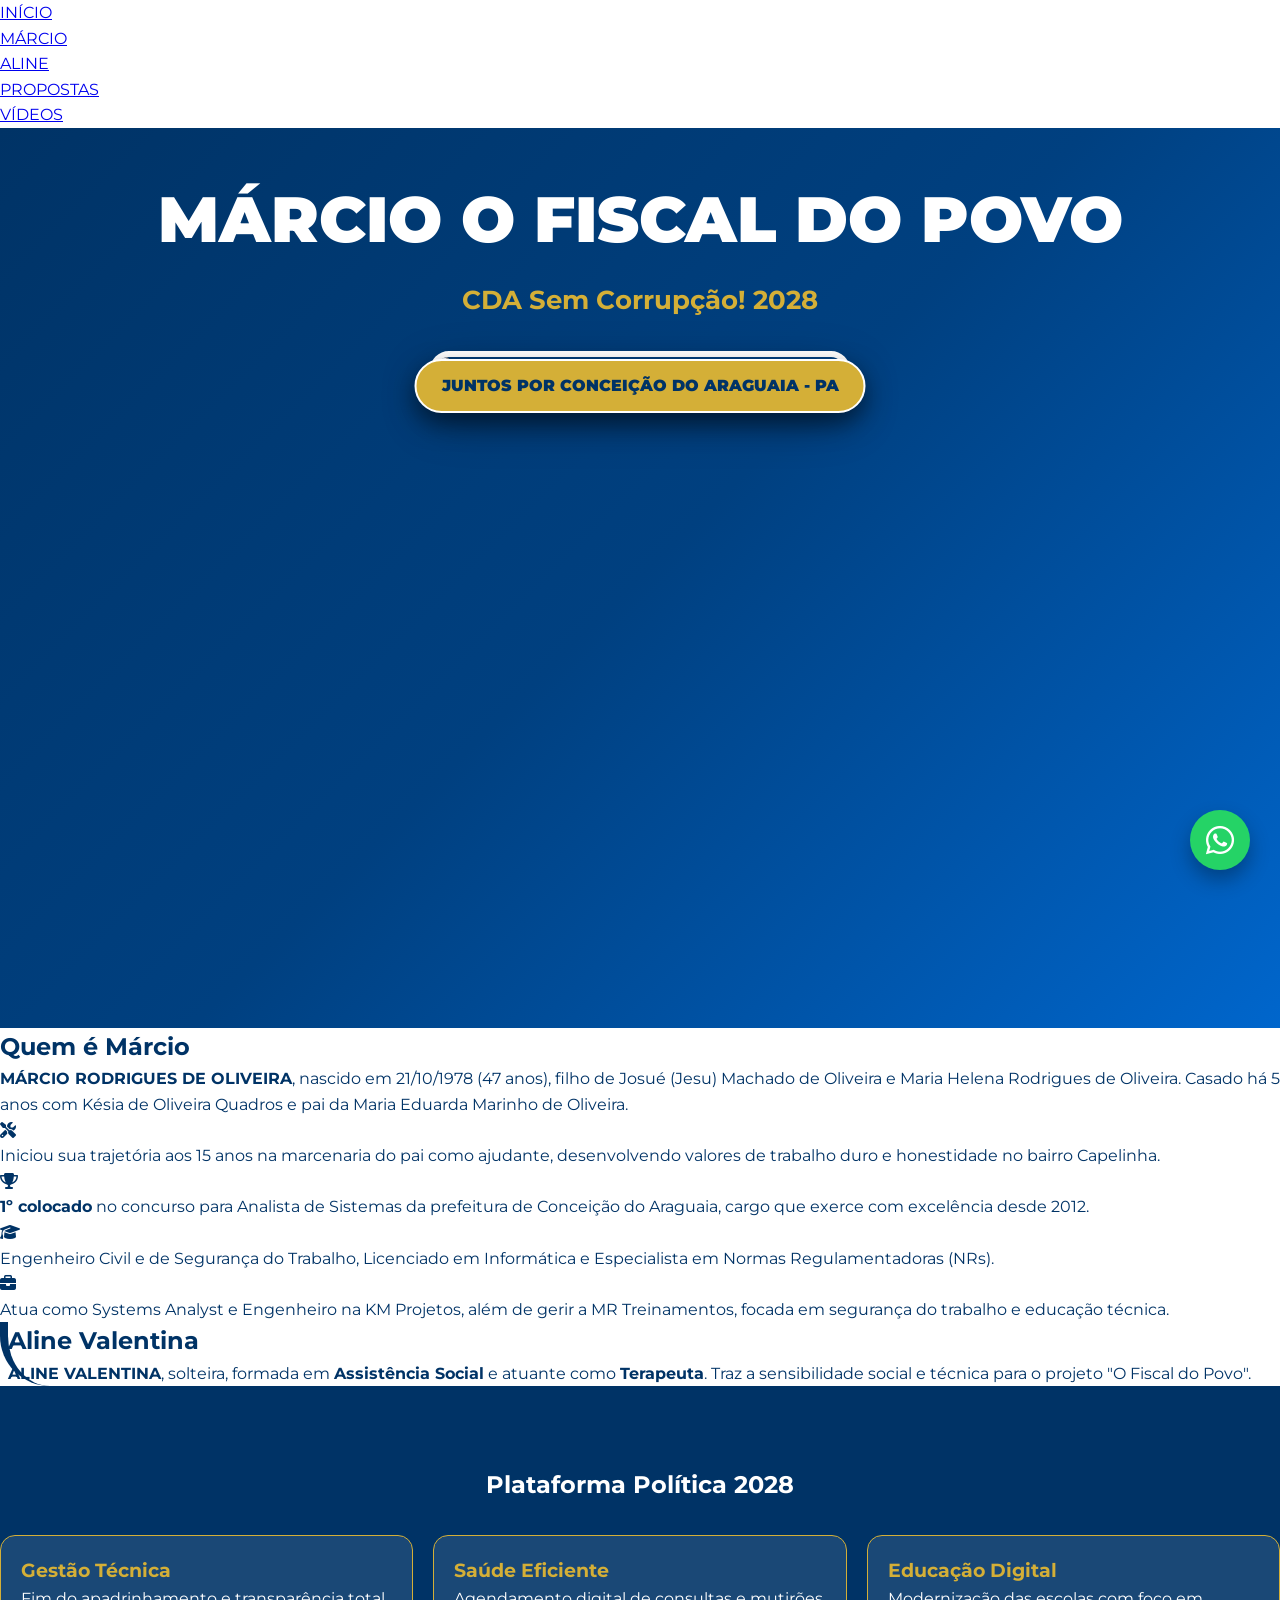
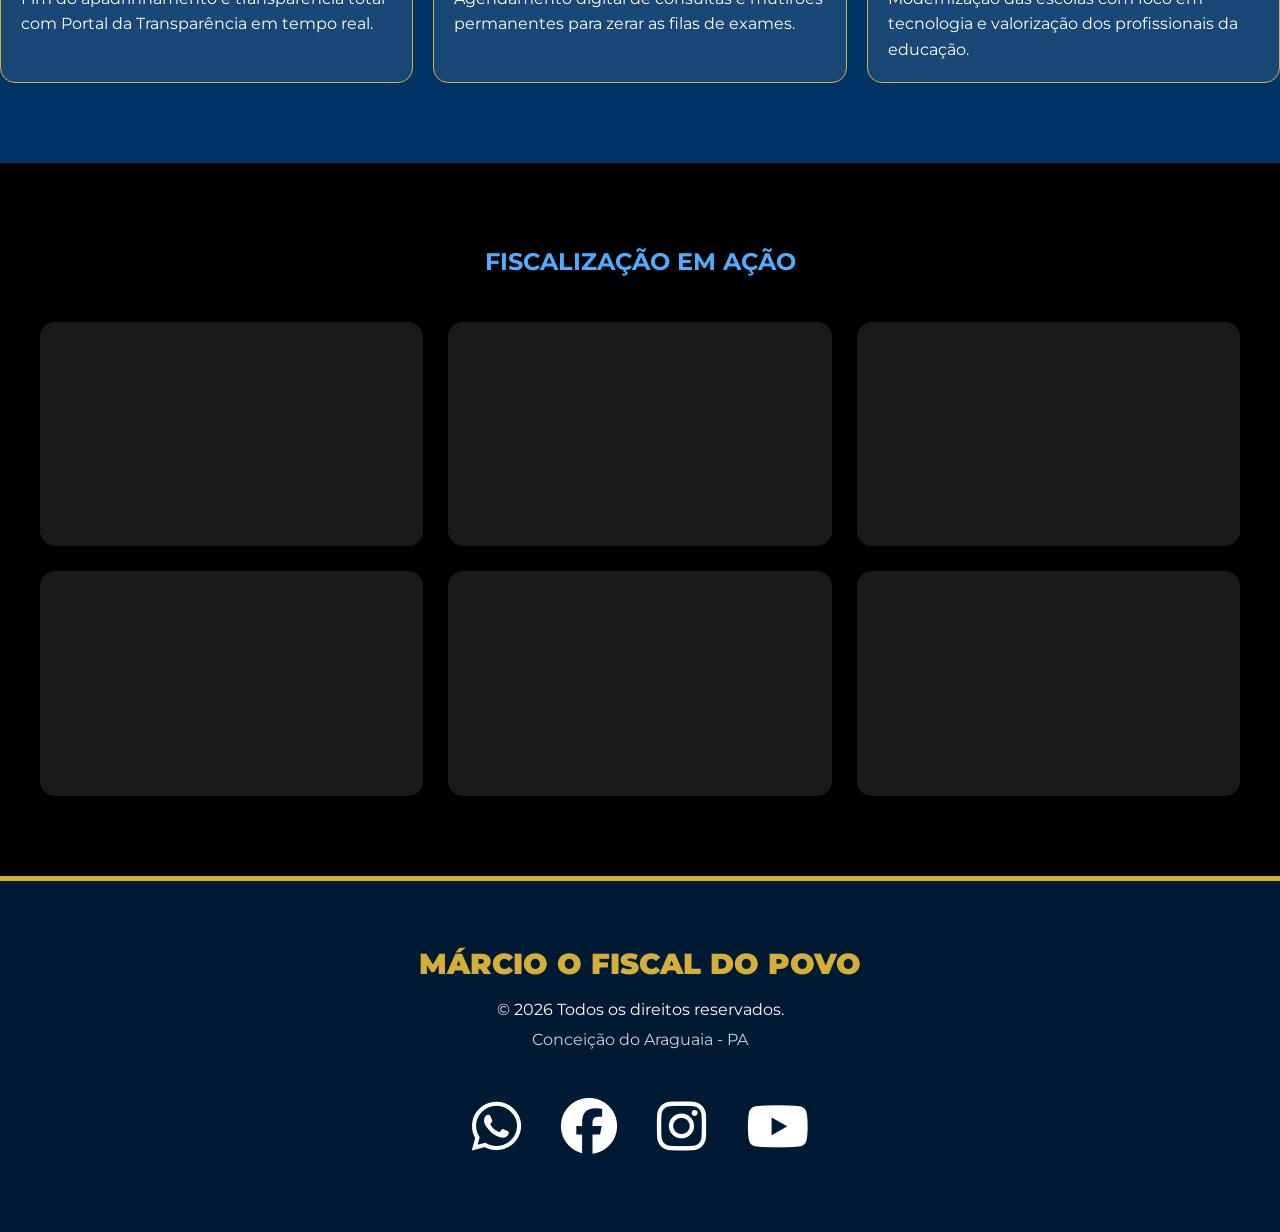
==== index.html @ f64c7692 "Update Final: Biografia completa integrada, playlist de vídeos e rodapé centralizado" ====
<!DOCTYPE html>
<html lang="pt-BR">
<head>
    <meta charset="UTF-8">
    <meta name="viewport" content="width=device-width, initial-scale=1.0">
    <title>Márcio O Fiscal do Povo 2028</title>
    
    <link href="https://fonts.googleapis.com/css2?family=Montserrat:wght@400;600;700;800;900&display=swap" rel="stylesheet">
    <link rel="stylesheet" href="https://cdnjs.cloudflare.com/ajax/libs/font-awesome/6.4.0/css/all.min.css">
    
    <link rel="stylesheet" href="style.css">
</head>
<body>

    <nav class="main-nav">
        <div class="nav-container">
            <ul class="nav-menu">
                <li><a href="#inicio">INÍCIO</a></li>
                <li><a href="#marcio">MÁRCIO</a></li>
                <li><a href="#aline">ALINE</a></li>
                <li><a href="#propostas">PROPOSTAS</a></li>
                <li><a href="#videos">VÍDEOS</a></li>
            </ul>
        </div>
    </nav>

    <header class="hero-section" id="inicio">
        <div class="hero-content">
            <h1 class="hero-title">Márcio O Fiscal do Povo</h1>
            <p class="hero-subtitle">CDA Sem Corrupção! 2028</p>

            <div class="hero-image-container">
                <img src="01.jpg" alt="Márcio O Fiscal do Povo" class="hero-image">
                <div class="hero-badge">Juntos por Conceição do Araguaia - PA</div>
            </div>
        </div>
    </header>

    <section class="biografia-section" id="marcio">
        <div class="container-biografia">
            <div class="bio-card">
                <h2 class="section-title-premium">Quem é Márcio</h2>
                <div class="bio-content">
                    <p class="bio-intro">
                        <strong>MÁRCIO RODRIGUES DE OLIVEIRA</strong>, nascido em 21/10/1978 (47 anos), filho de Josué (Jesu) Machado de Oliveira e Maria Helena Rodrigues de Oliveira. Casado há 5 anos com Késia de Oliveira Quadros e pai da Maria Eduarda Marinho de Oliveira.
                    </p>
                    <div class="bio-timeline">
                        <div class="timeline-item">
                            <i class="fas fa-tools"></i>
                            <p>Iniciou sua trajetória aos 15 anos na marcenaria do pai como ajudante, desenvolvendo valores de trabalho duro e honestidade no bairro Capelinha.</p>
                        </div>
                        <div class="timeline-item">
                            <i class="fas fa-trophy"></i>
                            <p><strong>1º colocado</strong> no concurso para Analista de Sistemas da prefeitura de Conceição do Araguaia, cargo que exerce com excelência desde 2012.</p>
                        </div>
                        <div class="timeline-item">
                            <i class="fas fa-graduation-cap"></i>
                            <p>Engenheiro Civil e de Segurança do Trabalho, Licenciado em Informática e Especialista em Normas Regulamentadoras (NRs).</p>
                        </div>
                        <div class="timeline-item">
                            <i class="fas fa-briefcase"></i>
                            <p>Atua como Systems Analyst e Engenheiro na KM Projetos, além de gerir a MR Treinamentos, focada em segurança do trabalho e educação técnica.</p>
                        </div>
                    </div>
                </div>
            </div>
        </div>
    </section>

    <section class="biografia-section" id="aline" style="background: #ffffff;">
        <div class="container-biografia">
            <div class="bio-card" style="border-left: 8px solid #003366; border-radius: 0 50px 0 50px;">
                <h2 class="section-title-premium">Aline Valentina</h2>
                <div class="bio-content">
                    <p class="bio-intro">
                        <strong>ALINE VALENTINA</strong>, solteira, formada em <strong>Assistência Social</strong> e atuante como <strong>Terapeuta</strong>. Traz a sensibilidade social e técnica para o projeto "O Fiscal do Povo".
                    </p>
                </div>
            </div>
        </div>
    </section>

    <section class="propostas-section" id="propostas">
        <div class="container-propostas">
            <h2 class="section-title-premium" style="color: white; text-align: center;">Plataforma Política 2028</h2>
            <div class="propostas-grid" style="display: grid; grid-template-columns: repeat(auto-fit, minmax(280px, 1fr)); gap: 20px; margin-top: 30px;">
                <div class="proposta-card-tech" style="background: rgba(255,255,255,0.1); padding: 20px; border-radius: 15px; border: 1px solid #d4af37;">
                    <h3 style="color: #d4af37;">Gestão Técnica</h3>
                    <p style="color: white;">Fim do apadrinhamento e transparência total com Portal da Transparência em tempo real.</p>
                </div>
                <div class="proposta-card-tech" style="background: rgba(255,255,255,0.1); padding: 20px; border-radius: 15px; border: 1px solid #d4af37;">
                    <h3 style="color: #d4af37;">Saúde Eficiente</h3>
                    <p style="color: white;">Agendamento digital de consultas e mutirões permanentes para zerar as filas de exames.</p>
                </div>
                <div class="proposta-card-tech" style="background: rgba(255,255,255,0.1); padding: 20px; border-radius: 15px; border: 1px solid #d4af37;">
                    <h3 style="color: #d4af37;">Educação Digital</h3>
                    <p style="color: white;">Modernização das escolas com foco em tecnologia e valorização dos profissionais da educação.</p>
                </div>
            </div>
        </div>
    </section>

    <section class="videos-section" id="videos" style="padding: 80px 20px; background: #000; display: flex; justify-content: center;">
        <div class="container-biografia" style="max-width: 1200px; width: 100%;">
            <h2 class="section-title-premium" style="text-align: center; color: #4facfe; margin-bottom: 40px;">FISCALIZAÇÃO EM AÇÃO</h2>
            
            <div class="videos-grid" style="display: grid; grid-template-columns: repeat(auto-fit, minmax(350px, 1fr)); gap: 25px;">
                <div class="video-item" style="background: #1a1a1a; padding: 10px; border-radius: 15px;">
                    <div class="video-wrapper" style="position: relative; padding-bottom: 56.25%; height: 0; overflow: hidden; border-radius: 10px;">
                        <iframe style="position: absolute; top: 0; left: 0; width: 100%; height: 100%;" src="https://www.youtube.com/embed/ZWNMENcNwrc" frameborder="0" allowfullscreen></iframe>
                    </div>
                </div>
                <div class="video-item" style="background: #1a1a1a; padding: 10px; border-radius: 15px;">
                    <div class="video-wrapper" style="position: relative; padding-bottom: 56.25%; height: 0; overflow: hidden; border-radius: 10px;">
                        <iframe style="position: absolute; top: 0; left: 0; width: 100%; height: 100%;" src="https://www.youtube.com/embed/DGyqHl-8TAY" frameborder="0" allowfullscreen></iframe>
                    </div>
                </div>
                <div class="video-item" style="background: #1a1a1a; padding: 10px; border-radius: 15px;">
                    <div class="video-wrapper" style="position: relative; padding-bottom: 56.25%; height: 0; overflow: hidden; border-radius: 10px;">
                        <iframe style="position: absolute; top: 0; left: 0; width: 100%; height: 100%;" src="https://www.youtube.com/embed/ZrIix-WXUn4" frameborder="0" allowfullscreen></iframe>
                    </div>
                </div>
                <div class="video-item" style="background: #1a1a1a; padding: 10px; border-radius: 15px;">
                    <div class="video-wrapper" style="position: relative; padding-bottom: 56.25%; height: 0; overflow: hidden; border-radius: 10px;">
                        <iframe style="position: absolute; top: 0; left: 0; width: 100%; height: 100%;" src="https://www.youtube.com/embed/7M6BrrFGUTg" frameborder="0" allowfullscreen></iframe>
                    </div>
                </div>
                <div class="video-item" style="background: #1a1a1a; padding: 10px; border-radius: 15px;">
                    <div class="video-wrapper" style="position: relative; padding-bottom: 56.25%; height: 0; overflow: hidden; border-radius: 10px;">
                        <iframe style="position: absolute; top: 0; left: 0; width: 100%; height: 100%;" src="https://www.youtube.com/embed/m_d-8Ciu4ss" frameborder="0" allowfullscreen></iframe>
                    </div>
                </div>
                <div class="video-item" style="background: #1a1a1a; padding: 10px; border-radius: 15px;">
                    <div class="video-wrapper" style="position: relative; padding-bottom: 56.25%; height: 0; overflow: hidden; border-radius: 10px;">
                        <iframe style="position: absolute; top: 0; left: 0; width: 100%; height: 100%;" src="https://www.youtube.com/embed/6ccOyaJcoss" frameborder="0" allowfullscreen></iframe>
                    </div>
                </div>
            </div>
        </div>
    </section>

    <footer class="main-footer" style="background: #001a33; padding: 60px 20px; border-top: 5px solid #d4af37; width: 100%; display: flex; justify-content: center;">
        <div style="max-width: 1000px; width: 100%; text-align: center; display: flex; flex-direction: column; align-items: center;">
            <h2 style="color: #d4af37; font-size: 1.8rem; font-weight: 900; margin-bottom: 10px; text-transform: uppercase;">Márcio O Fiscal do Povo</h2>
            <p style="color: white; margin-bottom: 5px;">© 2026 Todos os direitos reservados.</p>
            <p style="color: white; margin-bottom: 30px; opacity: 0.8;">Conceição do Araguaia - PA</p>
            
            <div style="display: flex; justify-content: center; align-items: center; gap: 40px; flex-wrap: wrap;">
                <a href="https://wa.me/5594992500073" target="_blank" style="color: white; font-size: 3.5rem; transition: 0.3s;"><i class="fab fa-whatsapp"></i></a>
                <a href="https://www.facebook.com/MarcioFiscalDoPovo" target="_blank" style="color: white; font-size: 3.5rem; transition: 0.3s;"><i class="fab fa-facebook"></i></a>
                <a href="https://www.instagram.com/marcioofiscaldopovo/" target="_blank" style="color: white; font-size: 3.5rem; transition: 0.3s;"><i class="fab fa-instagram"></i></a>
                <a href="https://www.youtube.com/@MarcioFiscalDoPovo" target="_blank" style="color: white; font-size: 3.5rem; transition: 0.3s;"><i class="fab fa-youtube"></i></a>
            </div>
        </div>
    </footer>

    <a href="https://wa.me/5594992500073" class="whatsapp-float" target="_blank"><i class="fab fa-whatsapp"></i></a>

    <script src="script.js"></script>
</body>
</html>
---- style.css ----
* {
    margin: 0;
    padding: 0;
    box-sizing: border-box;
}

:root {
    --primary-blue: #003366;
    --secondary-blue: #004080;
    --light-blue: #0066cc;
    --accent-blue: #1a8cff;
    --white: #ffffff;
    --off-white: #f8f9fa;
    --gray: #e9ecef;
    --dark-gray: #495057;
    --gold: #d4af37;
}

body {
    font-family: 'Montserrat', sans-serif;
    background: var(--white);
    color: var(--primary-blue);
    overflow-x: hidden;
    line-height: 1.6;
}

/* --- Hero Section --- */
.hero-section {
    position: relative;
    width: 100%;
    min-height: 100vh;
    background: linear-gradient(135deg, var(--primary-blue) 0%, var(--secondary-blue) 50%, var(--light-blue) 100%);
    display: flex;
    flex-direction: column;
    align-items: center;
    justify-content: flex-start;
    padding-top: 40px;
    padding-bottom: 120px;
    text-align: center;
}

.hero-title {
    font-size: clamp(1.8rem, 5vw, 4rem);
    font-weight: 900;
    color: var(--white);
    text-transform: uppercase;
    margin-bottom: 10px;
}

.hero-subtitle {
    font-size: clamp(1rem, 2.5vw, 1.6rem);
    color: var(--gold);
    font-weight: 700;
    margin-bottom: 30px;
}

.hero-image-container {
    position: relative;
    width: 90%;
    max-width: 420px;
    margin: 0 auto 80px auto;
    border-radius: 20px;
    border: 6px solid var(--white);
    box-shadow: 0 25px 50px rgba(0,0,0,0.4);
}

.hero-image { width: 100%; height: auto; display: block; border-radius: 12px; }

.hero-badge {
    position: absolute;
    bottom: -30px;
    left: 50%;
    transform: translateX(-50%);
    background: var(--gold);
    color: var(--primary-blue);
    padding: 12px 25px;
    border-radius: 50px;
    font-weight: 900;
    font-size: clamp(0.8rem, 2.5vw, 1rem);
    box-shadow: 0 10px 25px rgba(0,0,0,0.5);
    white-space: nowrap;
    z-index: 99;
    border: 2px solid var(--white);
    text-transform: uppercase;
}

/* --- CORREÇÃO DO TRAÇO NOS TÍTULOS --- */
.section-header {
    text-align: center;
    margin-bottom: 50px;
    padding: 0 20px;
}

.section-title {
    font-size: clamp(2rem, 4vw, 2.8rem);
    font-weight: 800;
    color: var(--primary-blue);
    margin-bottom: 25px; /* Espaço para o traço não subir no nome */
    position: relative;
    display: inline-block;
}

/* O Traço Dourado (Ajustado) */
.section-title::after {
    content: '';
    position: absolute;
    bottom: -15px; /* Move o traço para baixo das letras */
    left: 50%;
    transform: translateX(-50%);
    width: 70px;
    height: 5px;
    background: var(--gold); /* Corrigido para Dourado da campanha */
    border-radius: 10px;
}

/* Títulos brancos na seção azul */
.propostas-section .section-title { color: var(--white); }

.section-subtitle {
    color: inherit;
    font-size: 1.1rem;
    max-width: 700px;
    margin: 0 auto;
    opacity: 0.9;
}

/* --- Grids e Cards --- */
.denuncias-section { background: var(--off-white); padding: 80px 0; }
.denuncias-grid { display: grid; grid-template-columns: repeat(auto-fit, minmax(300px, 1fr)); gap: 25px; max-width: 1200px; margin: 0 auto; padding: 0 20px; }
.denuncia-card { background: var(--white); padding: 30px; border-radius: 15px; border-left: 6px solid var(--primary-blue); transition: 0.3s; box-shadow: 0 5px 15px rgba(0,0,0,0.05); }
.denuncia-card:hover { transform: translateY(-5px); }

.propostas-section { background: var(--primary-blue); padding: 80px 0; color: white; }
.propostas-container { display: grid; grid-template-columns: repeat(auto-fit, minmax(320px, 1fr)); gap: 30px; max-width: 1200px; margin: 0 auto; padding: 0 20px; }
.proposta-card { background: rgba(255,255,255,0.05); padding: 35px; border-radius: 20px; border: 1px solid rgba(255,255,255,0.1); }

/* --- Elementos Flutuantes --- */
.whatsapp-float { position: fixed; bottom: 30px; right: 30px; width: 60px; height: 60px; background: #25d366; border-radius: 50%; display: flex; align-items: center; justify-content: center; z-index: 1000; text-decoration: none; box-shadow: 0 10px 20px rgba(0,0,0,0.3); }
.whatsapp-float i { color: white; font-size: 2rem; }
.whatsapp-tooltip { position: fixed; bottom: 100px; right: 30px; background: white; padding: 8px 15px; border-radius: 8px; font-weight: bold; z-index: 1000; box-shadow: 0 5px 15px rgba(0,0,0,0.2); }

.footer { background: #001a33; padding: 50px 20px; text-align: center; color: white; }
.footer-social a { color: white; font-size: 1.5rem; margin: 0 12px; }

.scroll-indicator { position: absolute; bottom: 25px; left: 50%; transform: translateX(-50%); color: white; font-size: 2rem; animation: bounce 2s infinite; cursor: pointer; }
@keyframes bounce { 0%, 20%, 50%, 80%, 100% { transform: translateX(-50%) translateY(0); } 40% { transform: translateX(-50%) translateY(-15px); } }

.fade-in { opacity: 0; transform: translateY(20px); transition: 0.8s; }
.fade-in.visible { opacity: 1; transform: translateY(0); }

/* Mobile */
@media (max-width: 480px) {
    .hero-section { padding-bottom: 150px; }
    .hero-image-container { margin-bottom: 100px; }
    .hero-badge { white-space: normal; width: 85%; bottom: -40px; padding: 10px; }
}
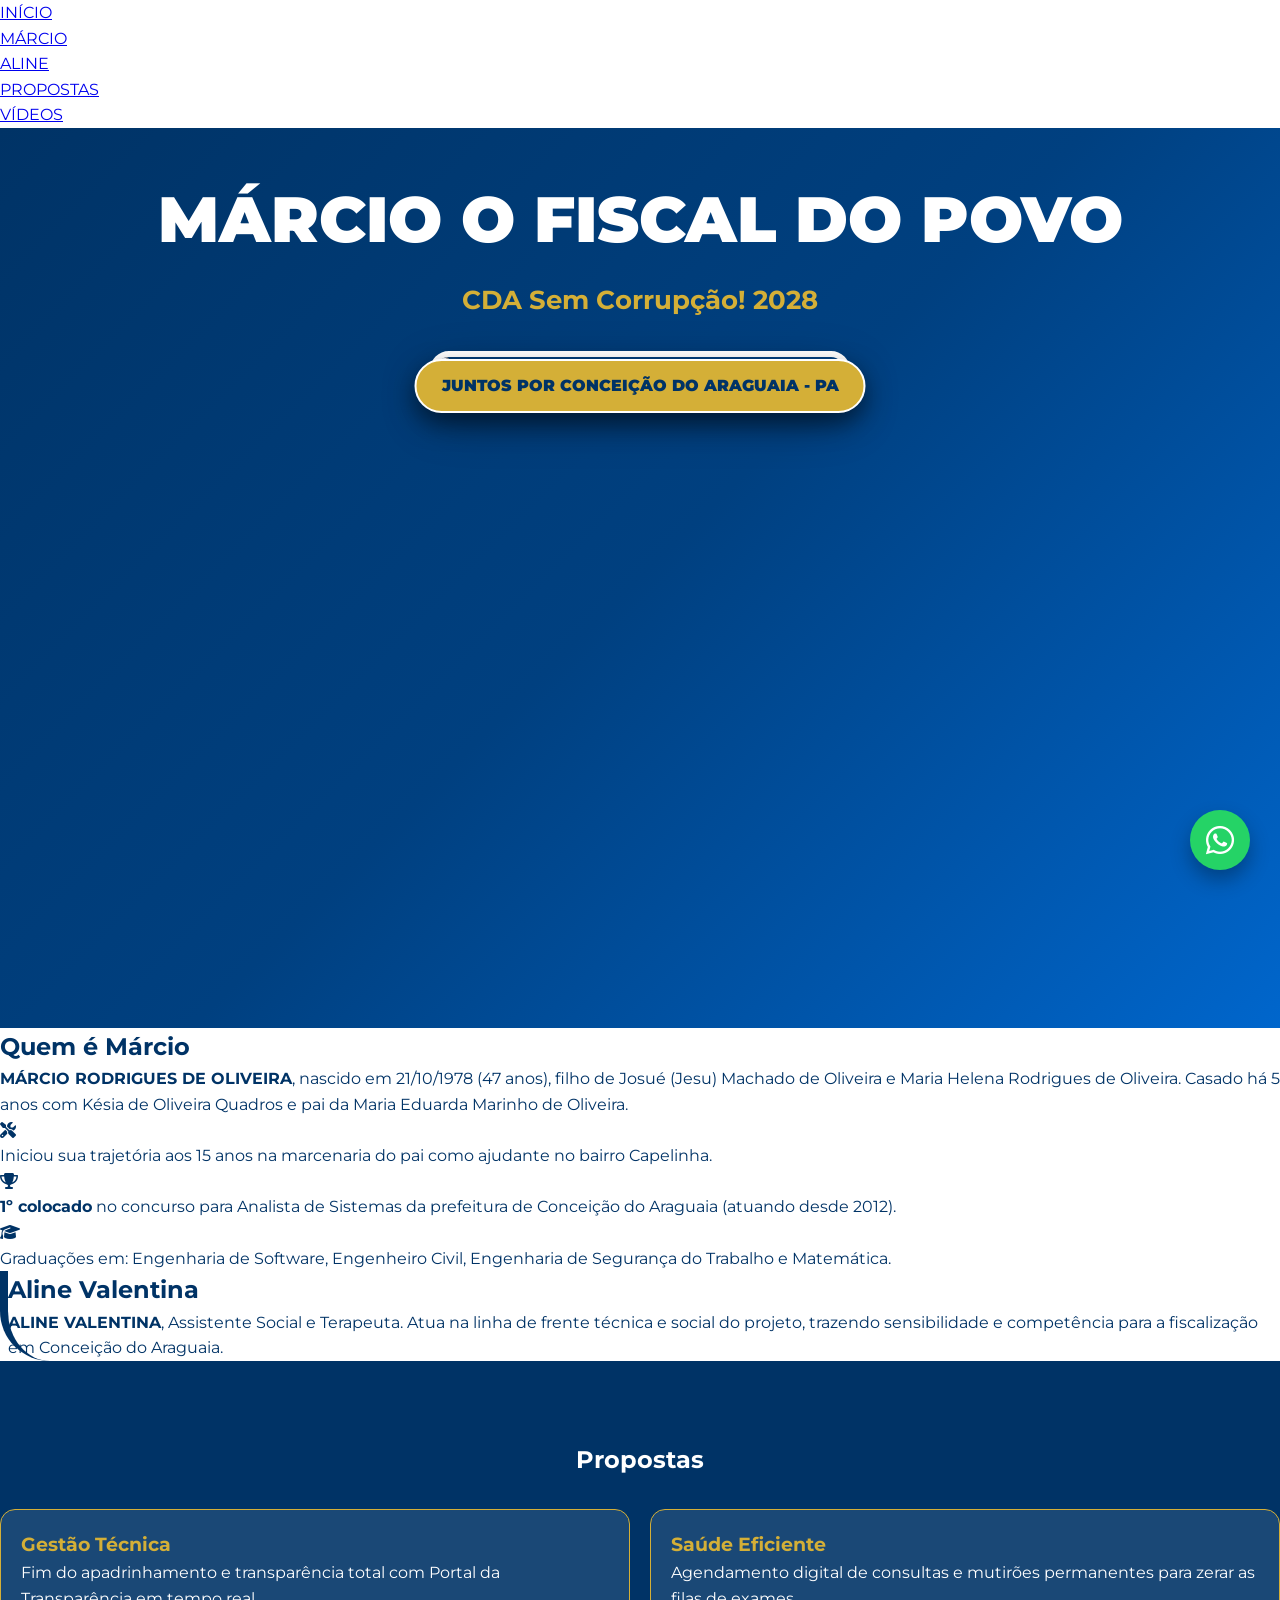
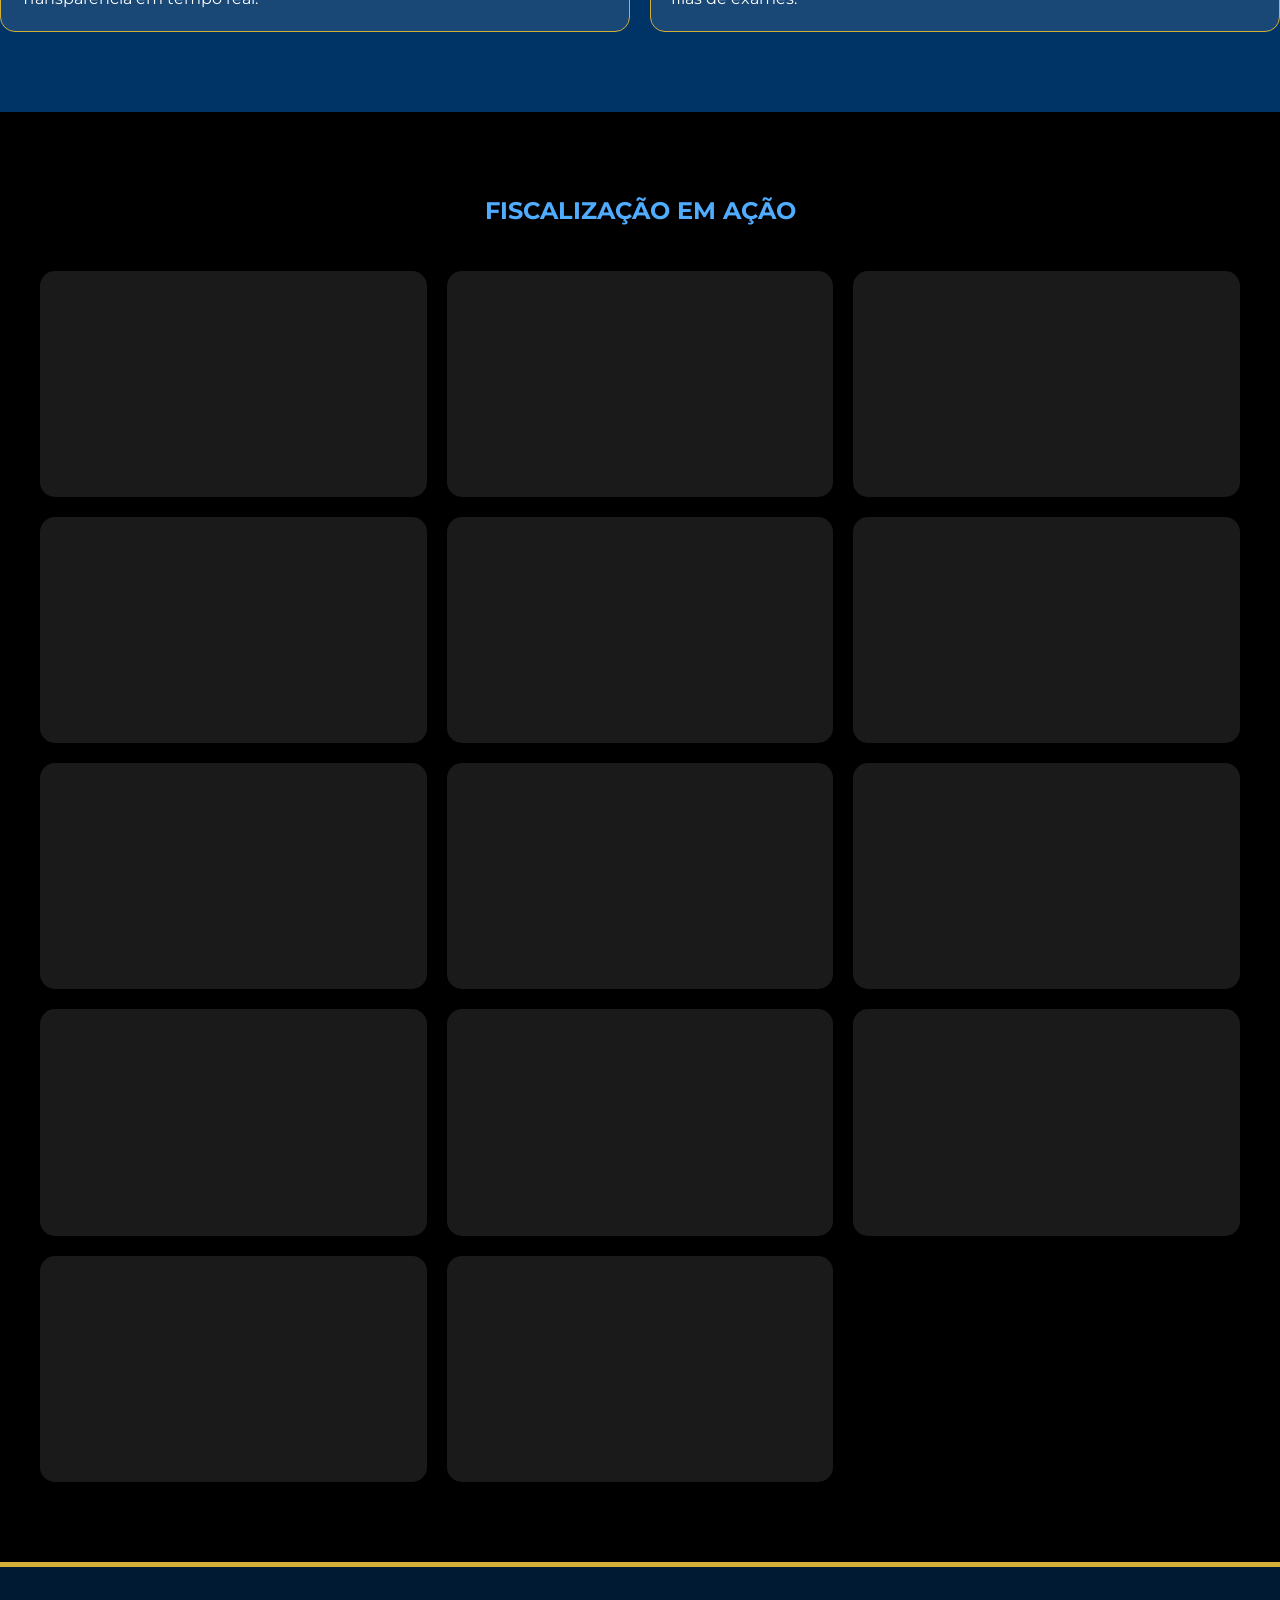
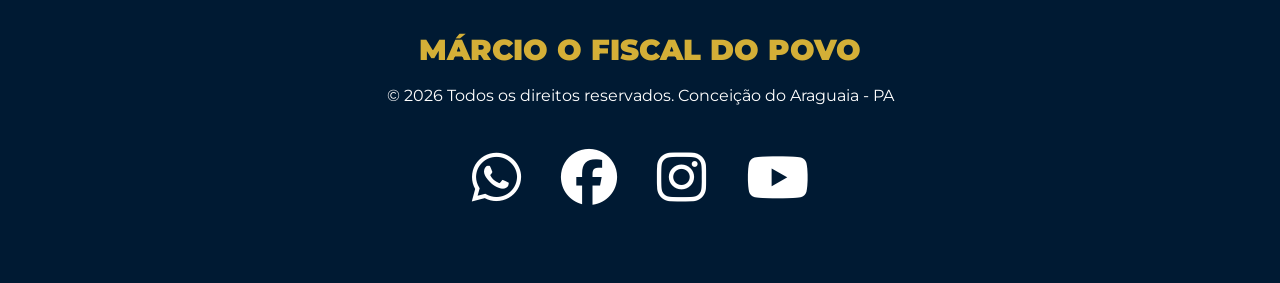
==== commit e34fbe96: "Restore: Biografia de Aline e integração completa de vídeos" ====
--- a/index.html
+++ b/index.html
@@ -47,19 +47,15 @@
                     <div class="bio-timeline">
                         <div class="timeline-item">
                             <i class="fas fa-tools"></i>
-                            <p>Iniciou sua trajetória aos 15 anos na marcenaria do pai como ajudante, desenvolvendo valores de trabalho duro e honestidade no bairro Capelinha.</p>
+                            <p>Iniciou sua trajetória aos 15 anos na marcenaria do pai como ajudante no bairro Capelinha.</p>
                         </div>
                         <div class="timeline-item">
                             <i class="fas fa-trophy"></i>
-                            <p><strong>1º colocado</strong> no concurso para Analista de Sistemas da prefeitura de Conceição do Araguaia, cargo que exerce com excelência desde 2012.</p>
+                            <p><strong>1º colocado</strong> no concurso para Analista de Sistemas da prefeitura de Conceição do Araguaia (atuando desde 2012).</p>
                         </div>
                         <div class="timeline-item">
                             <i class="fas fa-graduation-cap"></i>
-                            <p>Engenheiro Civil e de Segurança do Trabalho, Licenciado em Informática e Especialista em Normas Regulamentadoras (NRs).</p>
-                        </div>
-                        <div class="timeline-item">
-                            <i class="fas fa-briefcase"></i>
-                            <p>Atua como Systems Analyst e Engenheiro na KM Projetos, além de gerir a MR Treinamentos, focada em segurança do trabalho e educação técnica.</p>
+                            <p>Graduações em: Engenharia de Software, Engenheiro Civil, Engenharia de Segurança do Trabalho e Matemática.</p>
                         </div>
                     </div>
                 </div>
@@ -73,7 +69,7 @@
                 <h2 class="section-title-premium">Aline Valentina</h2>
                 <div class="bio-content">
                     <p class="bio-intro">
-                        <strong>ALINE VALENTINA</strong>, solteira, formada em <strong>Assistência Social</strong> e atuante como <strong>Terapeuta</strong>. Traz a sensibilidade social e técnica para o projeto "O Fiscal do Povo".
+                        <strong>ALINE VALENTINA</strong>, Assistente Social e Terapeuta. Atua na linha de frente técnica e social do projeto, trazendo sensibilidade e competência para a fiscalização em Conceição do Araguaia.
                     </p>
                 </div>
             </div>
@@ -82,7 +78,7 @@
 
     <section class="propostas-section" id="propostas">
         <div class="container-propostas">
-            <h2 class="section-title-premium" style="color: white; text-align: center;">Plataforma Política 2028</h2>
+            <h2 class="section-title-premium" style="color: white; text-align: center;">Propostas</h2>
             <div class="propostas-grid" style="display: grid; grid-template-columns: repeat(auto-fit, minmax(280px, 1fr)); gap: 20px; margin-top: 30px;">
                 <div class="proposta-card-tech" style="background: rgba(255,255,255,0.1); padding: 20px; border-radius: 15px; border: 1px solid #d4af37;">
                     <h3 style="color: #d4af37;">Gestão Técnica</h3>
@@ -92,10 +88,6 @@
                     <h3 style="color: #d4af37;">Saúde Eficiente</h3>
                     <p style="color: white;">Agendamento digital de consultas e mutirões permanentes para zerar as filas de exames.</p>
                 </div>
-                <div class="proposta-card-tech" style="background: rgba(255,255,255,0.1); padding: 20px; border-radius: 15px; border: 1px solid #d4af37;">
-                    <h3 style="color: #d4af37;">Educação Digital</h3>
-                    <p style="color: white;">Modernização das escolas com foco em tecnologia e valorização dos profissionais da educação.</p>
-                </div>
             </div>
         </div>
     </section>
@@ -104,37 +96,24 @@
         <div class="container-biografia" style="max-width: 1200px; width: 100%;">
             <h2 class="section-title-premium" style="text-align: center; color: #4facfe; margin-bottom: 40px;">FISCALIZAÇÃO EM AÇÃO</h2>
             
-            <div class="videos-grid" style="display: grid; grid-template-columns: repeat(auto-fit, minmax(350px, 1fr)); gap: 25px;">
-                <div class="video-item" style="background: #1a1a1a; padding: 10px; border-radius: 15px;">
-                    <div class="video-wrapper" style="position: relative; padding-bottom: 56.25%; height: 0; overflow: hidden; border-radius: 10px;">
-                        <iframe style="position: absolute; top: 0; left: 0; width: 100%; height: 100%;" src="https://www.youtube.com/embed/ZWNMENcNwrc" frameborder="0" allowfullscreen></iframe>
-                    </div>
-                </div>
-                <div class="video-item" style="background: #1a1a1a; padding: 10px; border-radius: 15px;">
-                    <div class="video-wrapper" style="position: relative; padding-bottom: 56.25%; height: 0; overflow: hidden; border-radius: 10px;">
-                        <iframe style="position: absolute; top: 0; left: 0; width: 100%; height: 100%;" src="https://www.youtube.com/embed/DGyqHl-8TAY" frameborder="0" allowfullscreen></iframe>
-                    </div>
-                </div>
-                <div class="video-item" style="background: #1a1a1a; padding: 10px; border-radius: 15px;">
-                    <div class="video-wrapper" style="position: relative; padding-bottom: 56.25%; height: 0; overflow: hidden; border-radius: 10px;">
-                        <iframe style="position: absolute; top: 0; left: 0; width: 100%; height: 100%;" src="https://www.youtube.com/embed/ZrIix-WXUn4" frameborder="0" allowfullscreen></iframe>
-                    </div>
-                </div>
-                <div class="video-item" style="background: #1a1a1a; padding: 10px; border-radius: 15px;">
-                    <div class="video-wrapper" style="position: relative; padding-bottom: 56.25%; height: 0; overflow: hidden; border-radius: 10px;">
-                        <iframe style="position: absolute; top: 0; left: 0; width: 100%; height: 100%;" src="https://www.youtube.com/embed/7M6BrrFGUTg" frameborder="0" allowfullscreen></iframe>
-                    </div>
-                </div>
-                <div class="video-item" style="background: #1a1a1a; padding: 10px; border-radius: 15px;">
-                    <div class="video-wrapper" style="position: relative; padding-bottom: 56.25%; height: 0; overflow: hidden; border-radius: 10px;">
-                        <iframe style="position: absolute; top: 0; left: 0; width: 100%; height: 100%;" src="https://www.youtube.com/embed/m_d-8Ciu4ss" frameborder="0" allowfullscreen></iframe>
-                    </div>
-                </div>
-                <div class="video-item" style="background: #1a1a1a; padding: 10px; border-radius: 15px;">
-                    <div class="video-wrapper" style="position: relative; padding-bottom: 56.25%; height: 0; overflow: hidden; border-radius: 10px;">
-                        <iframe style="position: absolute; top: 0; left: 0; width: 100%; height: 100%;" src="https://www.youtube.com/embed/6ccOyaJcoss" frameborder="0" allowfullscreen></iframe>
-                    </div>
-                </div>
+            <div class="videos-grid" style="display: grid; grid-template-columns: repeat(auto-fit, minmax(300px, 1fr)); gap: 20px;">
+                
+                <div class="video-item" style="background: #1a1a1a; padding: 10px; border-radius: 15px;"><div class="video-wrapper" style="position: relative; padding-bottom: 56.25%; height: 0; overflow: hidden; border-radius: 10px;"><iframe style="position: absolute; top: 0; left: 0; width: 100%; height: 100%;" src="https://www.youtube.com/embed/ZWNMENcNwrc" frameborder="0" allowfullscreen></iframe></div></div>
+                <div class="video-item" style="background: #1a1a1a; padding: 10px; border-radius: 15px;"><div class="video-wrapper" style="position: relative; padding-bottom: 56.25%; height: 0; overflow: hidden; border-radius: 10px;"><iframe style="position: absolute; top: 0; left: 0; width: 100%; height: 100%;" src="https://www.youtube.com/embed/ZrIix-WXUn4" frameborder="0" allowfullscreen></iframe></div></div>
+                <div class="video-item" style="background: #1a1a1a; padding: 10px; border-radius: 15px;"><div class="video-wrapper" style="position: relative; padding-bottom: 56.25%; height: 0; overflow: hidden; border-radius: 10px;"><iframe style="position: absolute; top: 0; left: 0; width: 100%; height: 100%;" src="https://www.youtube.com/embed/7M6BrrFGUTg" frameborder="0" allowfullscreen></iframe></div></div>
+                <div class="video-item" style="background: #1a1a1a; padding: 10px; border-radius: 15px;"><div class="video-wrapper" style="position: relative; padding-bottom: 56.25%; height: 0; overflow: hidden; border-radius: 10px;"><iframe style="position: absolute; top: 0; left: 0; width: 100%; height: 100%;" src="https://www.youtube.com/embed/m_d-8Ciu4ss" frameborder="0" allowfullscreen></iframe></div></div>
+                <div class="video-item" style="background: #1a1a1a; padding: 10px; border-radius: 15px;"><div class="video-wrapper" style="position: relative; padding-bottom: 56.25%; height: 0; overflow: hidden; border-radius: 10px;"><iframe style="position: absolute; top: 0; left: 0; width: 100%; height: 100%;" src="https://www.youtube.com/embed/6ccOyaJcoss" frameborder="0" allowfullscreen></iframe></div></div>
+                <div class="video-item" style="background: #1a1a1a; padding: 10px; border-radius: 15px;"><div class="video-wrapper" style="position: relative; padding-bottom: 56.25%; height: 0; overflow: hidden; border-radius: 10px;"><iframe style="position: absolute; top: 0; left: 0; width: 100%; height: 100%;" src="https://www.youtube.com/embed/DGyqHl-8TAY" frameborder="0" allowfullscreen></iframe></div></div>
+
+                <div class="video-item" style="background: #1a1a1a; padding: 10px; border-radius: 15px;"><div class="video-wrapper" style="position: relative; padding-bottom: 56.25%; height: 0; overflow: hidden; border-radius: 10px;"><iframe style="position: absolute; top: 0; left: 0; width: 100%; height: 100%;" src="https://www.youtube.com/embed/mY085CBSuWQ" frameborder="0" allowfullscreen></iframe></div></div>
+                <div class="video-item" style="background: #1a1a1a; padding: 10px; border-radius: 15px;"><div class="video-wrapper" style="position: relative; padding-bottom: 56.25%; height: 0; overflow: hidden; border-radius: 10px;"><iframe style="position: absolute; top: 0; left: 0; width: 100%; height: 100%;" src="https://www.youtube.com/embed/j8IHZQP187c" frameborder="0" allowfullscreen></iframe></div></div>
+                <div class="video-item" style="background: #1a1a1a; padding: 10px; border-radius: 15px;"><div class="video-wrapper" style="position: relative; padding-bottom: 56.25%; height: 0; overflow: hidden; border-radius: 10px;"><iframe style="position: absolute; top: 0; left: 0; width: 100%; height: 100%;" src="https://www.youtube.com/embed/qYly_5_IHRs" frameborder="0" allowfullscreen></iframe></div></div>
+                <div class="video-item" style="background: #1a1a1a; padding: 10px; border-radius: 15px;"><div class="video-wrapper" style="position: relative; padding-bottom: 56.25%; height: 0; overflow: hidden; border-radius: 10px;"><iframe style="position: absolute; top: 0; left: 0; width: 100%; height: 100%;" src="https://www.youtube.com/embed/2vVcrteokKc" frameborder="0" allowfullscreen></iframe></div></div>
+                <div class="video-item" style="background: #1a1a1a; padding: 10px; border-radius: 15px;"><div class="video-wrapper" style="position: relative; padding-bottom: 56.25%; height: 0; overflow: hidden; border-radius: 10px;"><iframe style="position: absolute; top: 0; left: 0; width: 100%; height: 100%;" src="https://www.youtube.com/embed/DD1VbDKTvRI" frameborder="0" allowfullscreen></iframe></div></div>
+                <div class="video-item" style="background: #1a1a1a; padding: 10px; border-radius: 15px;"><div class="video-wrapper" style="position: relative; padding-bottom: 56.25%; height: 0; overflow: hidden; border-radius: 10px;"><iframe style="position: absolute; top: 0; left: 0; width: 100%; height: 100%;" src="https://www.youtube.com/embed/80C7RBO9hRo" frameborder="0" allowfullscreen></iframe></div></div>
+                <div class="video-item" style="background: #1a1a1a; padding: 10px; border-radius: 15px;"><div class="video-wrapper" style="position: relative; padding-bottom: 56.25%; height: 0; overflow: hidden; border-radius: 10px;"><iframe style="position: absolute; top: 0; left: 0; width: 100%; height: 100%;" src="https://www.youtube.com/embed/WHCl5z5gGR0" frameborder="0" allowfullscreen></iframe></div></div>
+                <div class="video-item" style="background: #1a1a1a; padding: 10px; border-radius: 15px;"><div class="video-wrapper" style="position: relative; padding-bottom: 56.25%; height: 0; overflow: hidden; border-radius: 10px;"><iframe style="position: absolute; top: 0; left: 0; width: 100%; height: 100%;" src="https://www.youtube.com/embed/8yb8B6kPq6s" frameborder="0" allowfullscreen></iframe></div></div>
+
             </div>
         </div>
     </section>
@@ -142,20 +121,18 @@
     <footer class="main-footer" style="background: #001a33; padding: 60px 20px; border-top: 5px solid #d4af37; width: 100%; display: flex; justify-content: center;">
         <div style="max-width: 1000px; width: 100%; text-align: center; display: flex; flex-direction: column; align-items: center;">
             <h2 style="color: #d4af37; font-size: 1.8rem; font-weight: 900; margin-bottom: 10px; text-transform: uppercase;">Márcio O Fiscal do Povo</h2>
-            <p style="color: white; margin-bottom: 5px;">© 2026 Todos os direitos reservados.</p>
-            <p style="color: white; margin-bottom: 30px; opacity: 0.8;">Conceição do Araguaia - PA</p>
+            <p style="color: white; margin-bottom: 5px;">© 2026 Todos os direitos reservados. Conceição do Araguaia - PA</p>
             
-            <div style="display: flex; justify-content: center; align-items: center; gap: 40px; flex-wrap: wrap;">
-                <a href="https://wa.me/5594992500073" target="_blank" style="color: white; font-size: 3.5rem; transition: 0.3s;"><i class="fab fa-whatsapp"></i></a>
-                <a href="https://www.facebook.com/MarcioFiscalDoPovo" target="_blank" style="color: white; font-size: 3.5rem; transition: 0.3s;"><i class="fab fa-facebook"></i></a>
-                <a href="https://www.instagram.com/marcioofiscaldopovo/" target="_blank" style="color: white; font-size: 3.5rem; transition: 0.3s;"><i class="fab fa-instagram"></i></a>
-                <a href="https://www.youtube.com/@MarcioFiscalDoPovo" target="_blank" style="color: white; font-size: 3.5rem; transition: 0.3s;"><i class="fab fa-youtube"></i></a>
+            <div style="display: flex; justify-content: center; align-items: center; gap: 40px; flex-wrap: wrap; margin-top: 20px;">
+                <a href="https://wa.me/5594992500073" target="_blank" style="color: white; font-size: 3.5rem;"><i class="fab fa-whatsapp"></i></a>
+                <a href="https://www.facebook.com/MarcioFiscalDoPovo" target="_blank" style="color: white; font-size: 3.5rem;"><i class="fab fa-facebook"></i></a>
+                <a href="https://www.instagram.com/marcioofiscaldopovo/" target="_blank" style="color: white; font-size: 3.5rem;"><i class="fab fa-instagram"></i></a>
+                <a href="https://www.youtube.com/@MarcioFiscalDoPovo" target="_blank" style="color: white; font-size: 3.5rem;"><i class="fab fa-youtube"></i></a>
             </div>
         </div>
     </footer>
 
     <a href="https://wa.me/5594992500073" class="whatsapp-float" target="_blank"><i class="fab fa-whatsapp"></i></a>
-
     <script src="script.js"></script>
 </body>
 </html>
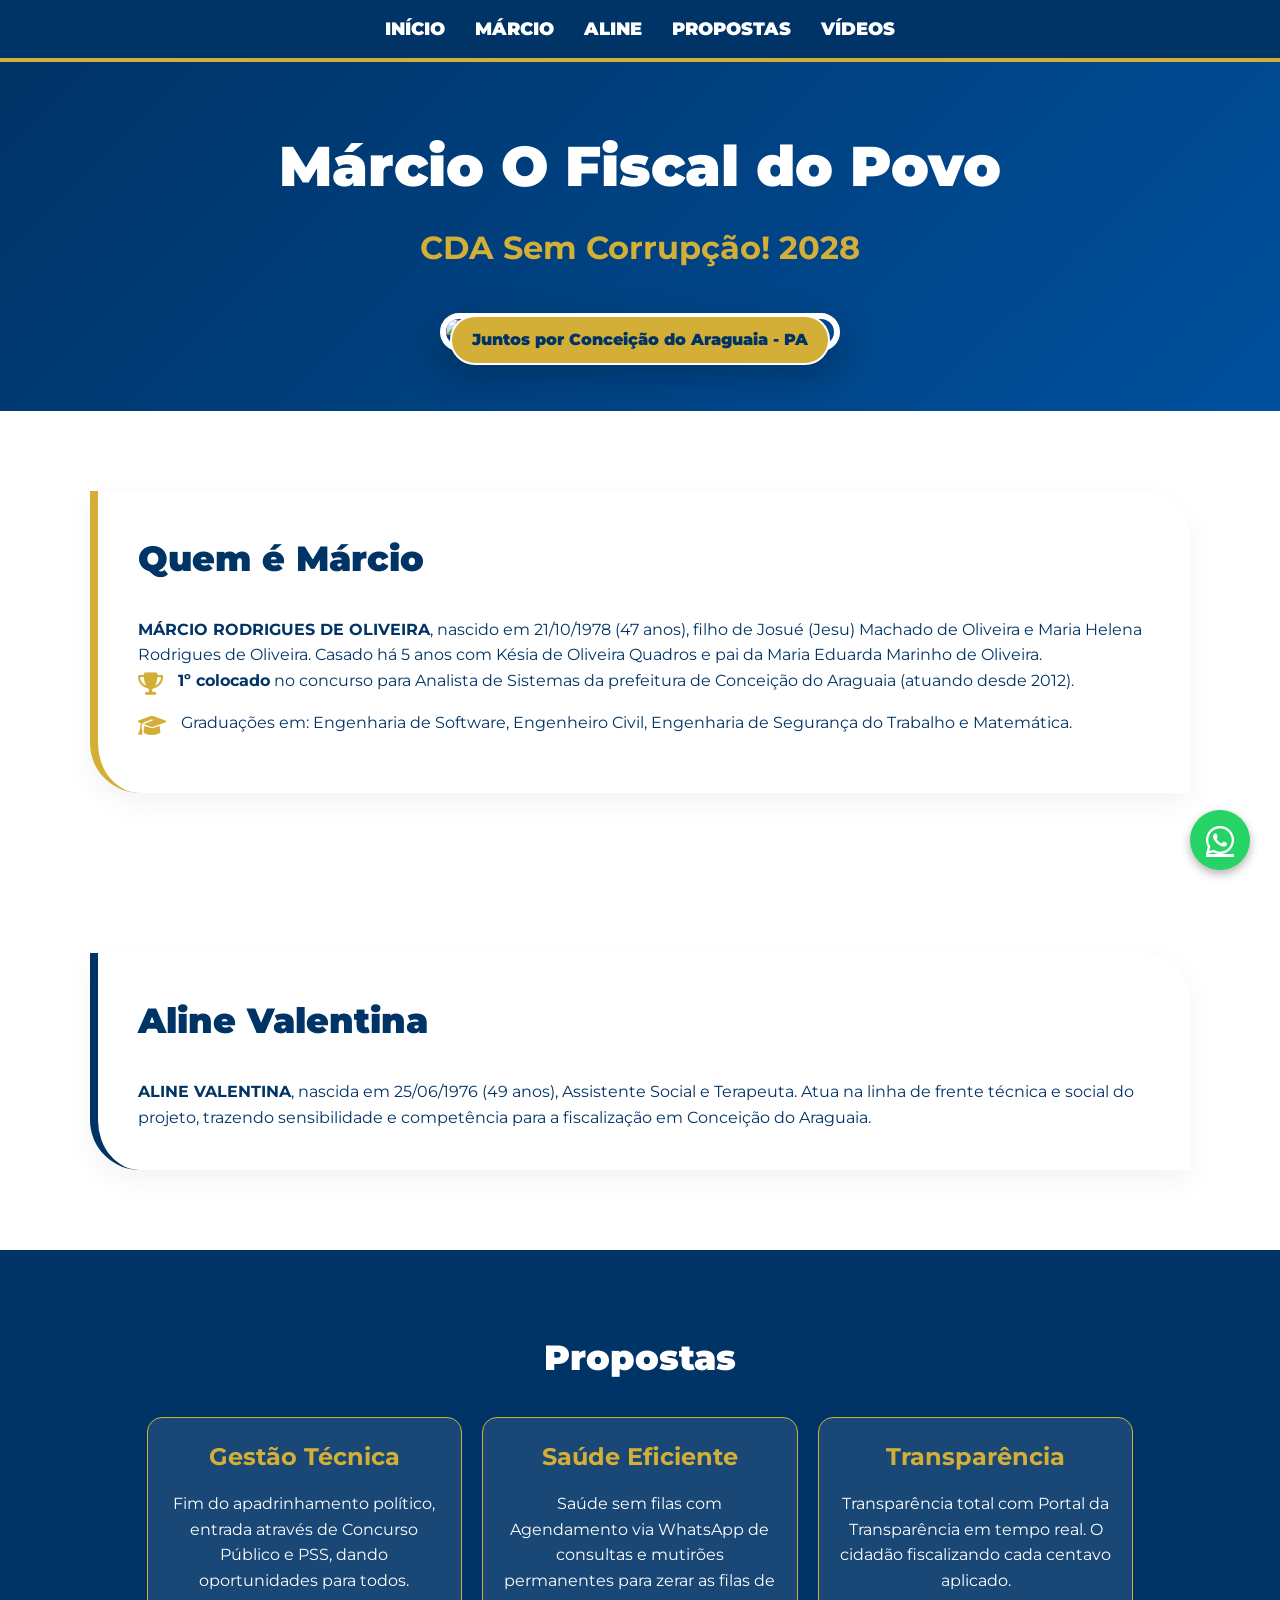
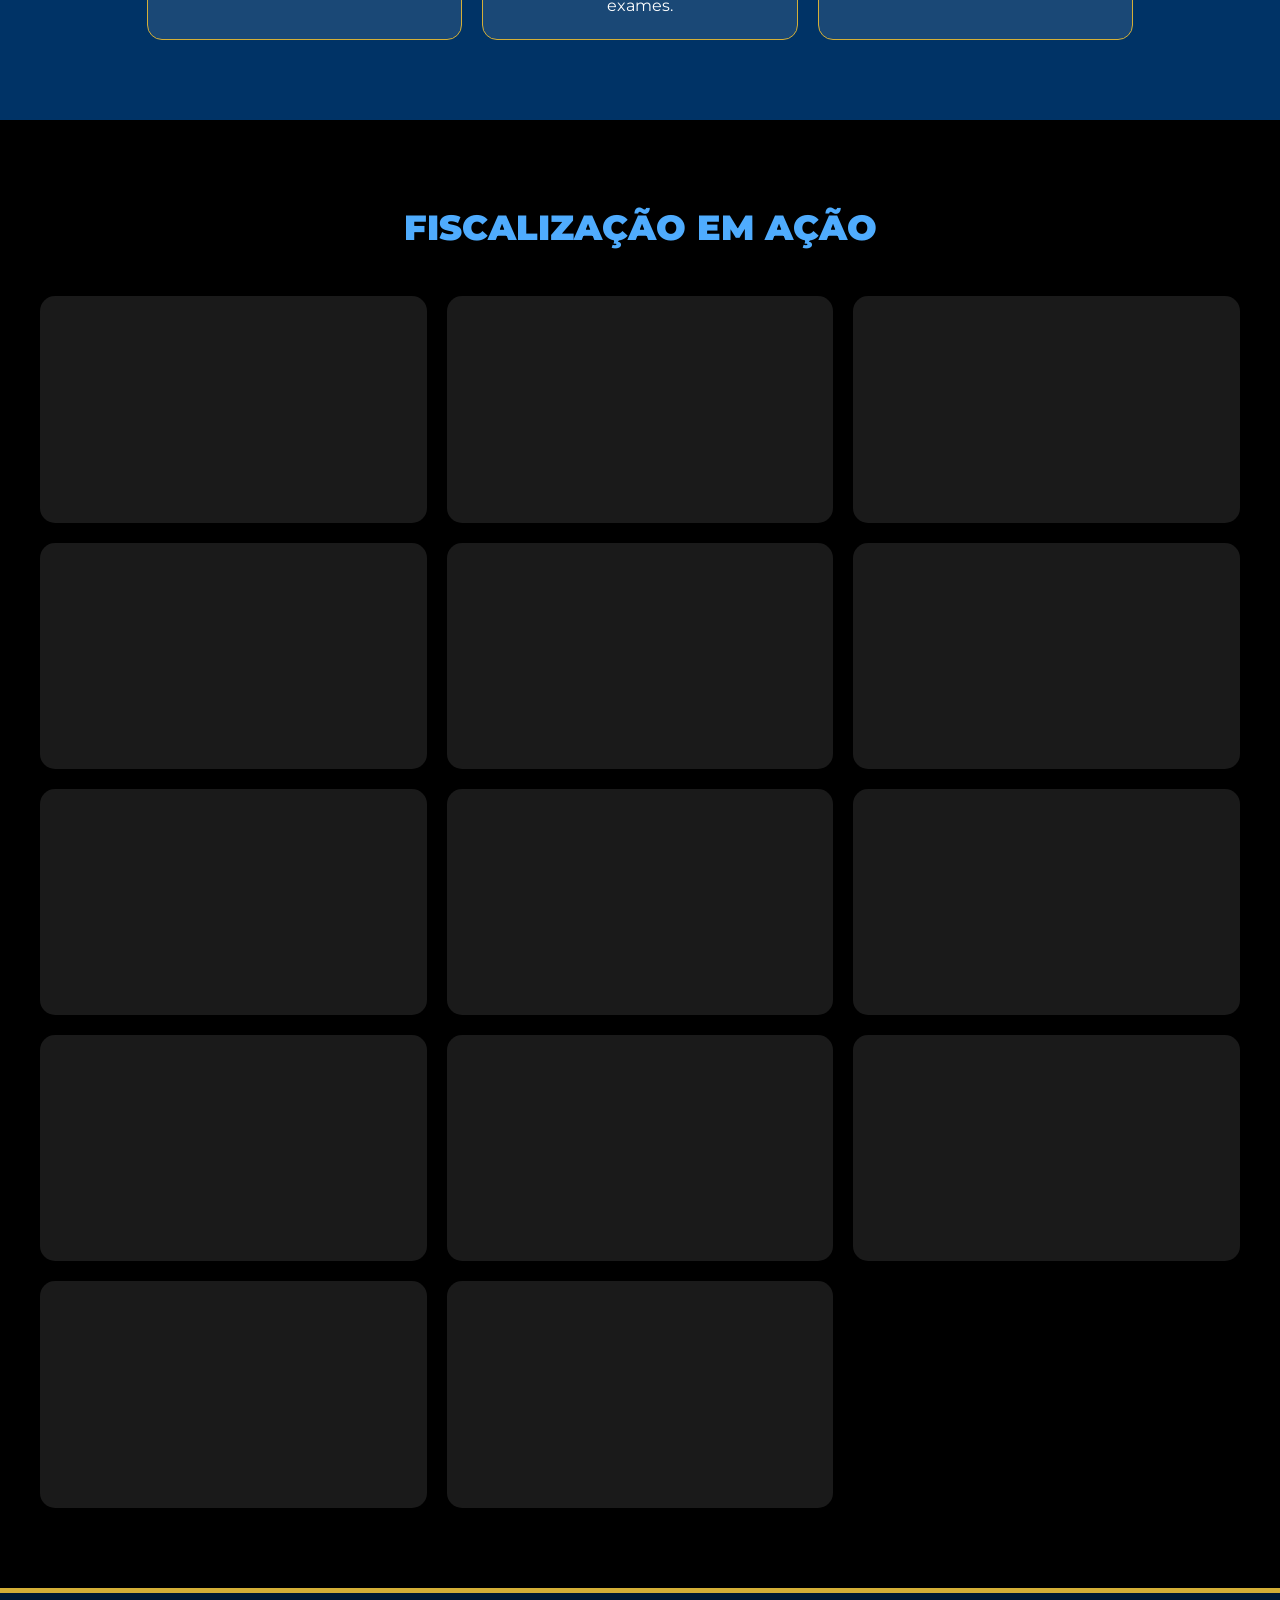
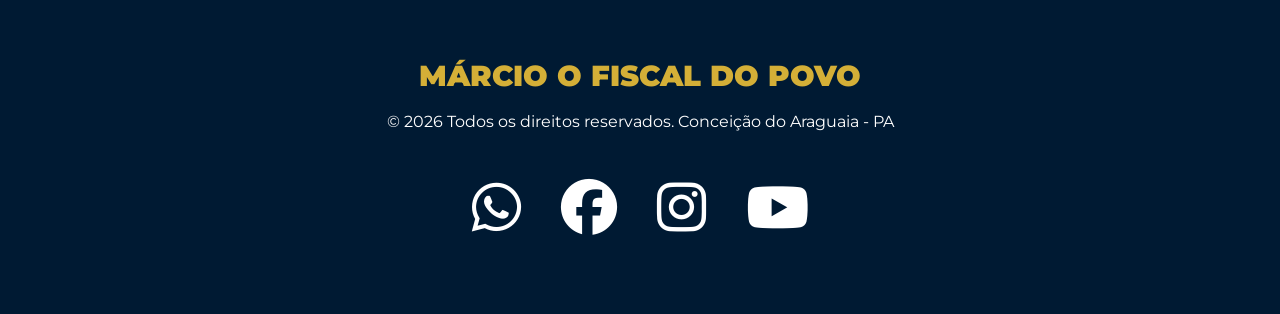
==== commit a249bbf4: "UI/UX: Full CSS and JS synchronization for mobile-app experience" ====
--- a/index.html
+++ b/index.html
@@ -14,7 +14,13 @@
 
     <nav class="main-nav">
         <div class="nav-container">
-            <ul class="nav-menu">
+            <div class="nav-logo">MENU</div>
+            
+            <button class="mobile-menu-btn" id="menu-btn">
+                <i class="fas fa-bars"></i>
+            </button>
+
+            <ul class="nav-menu" id="nav-menu">
                 <li><a href="#inicio">INÍCIO</a></li>
                 <li><a href="#marcio">MÁRCIO</a></li>
                 <li><a href="#aline">ALINE</a></li>
@@ -28,7 +34,6 @@
         <div class="hero-content">
             <h1 class="hero-title">Márcio O Fiscal do Povo</h1>
             <p class="hero-subtitle">CDA Sem Corrupção! 2028</p>
-
             <div class="hero-image-container">
                 <img src="01.jpg" alt="Márcio O Fiscal do Povo" class="hero-image">
                 <div class="hero-badge">Juntos por Conceição do Araguaia - PA</div>
@@ -45,10 +50,6 @@
                         <strong>MÁRCIO RODRIGUES DE OLIVEIRA</strong>, nascido em 21/10/1978 (47 anos), filho de Josué (Jesu) Machado de Oliveira e Maria Helena Rodrigues de Oliveira. Casado há 5 anos com Késia de Oliveira Quadros e pai da Maria Eduarda Marinho de Oliveira.
                     </p>
                     <div class="bio-timeline">
-                        <div class="timeline-item">
-                            <i class="fas fa-tools"></i>
-                            <p>Iniciou sua trajetória aos 15 anos na marcenaria do pai como ajudante no bairro Capelinha.</p>
-                        </div>
                         <div class="timeline-item">
                             <i class="fas fa-trophy"></i>
                             <p><strong>1º colocado</strong> no concurso para Analista de Sistemas da prefeitura de Conceição do Araguaia (atuando desde 2012).</p>
@@ -69,7 +70,7 @@
                 <h2 class="section-title-premium">Aline Valentina</h2>
                 <div class="bio-content">
                     <p class="bio-intro">
-                        <strong>ALINE VALENTINA</strong>, Assistente Social e Terapeuta. Atua na linha de frente técnica e social do projeto, trazendo sensibilidade e competência para a fiscalização em Conceição do Araguaia.
+                        <strong>ALINE VALENTINA</strong>, nascida em 25/06/1976 (49 anos), Assistente Social e Terapeuta. Atua na linha de frente técnica e social do projeto, trazendo sensibilidade e competência para a fiscalização em Conceição do Araguaia.
                     </p>
                 </div>
             </div>
@@ -82,11 +83,15 @@
             <div class="propostas-grid" style="display: grid; grid-template-columns: repeat(auto-fit, minmax(280px, 1fr)); gap: 20px; margin-top: 30px;">
                 <div class="proposta-card-tech" style="background: rgba(255,255,255,0.1); padding: 20px; border-radius: 15px; border: 1px solid #d4af37;">
                     <h3 style="color: #d4af37;">Gestão Técnica</h3>
-                    <p style="color: white;">Fim do apadrinhamento e transparência total com Portal da Transparência em tempo real.</p>
+                    <p style="color: white;">Fim do apadrinhamento político, entrada através de Concurso Público e PSS, dando oportunidades para todos.</p>
                 </div>
                 <div class="proposta-card-tech" style="background: rgba(255,255,255,0.1); padding: 20px; border-radius: 15px; border: 1px solid #d4af37;">
                     <h3 style="color: #d4af37;">Saúde Eficiente</h3>
-                    <p style="color: white;">Agendamento digital de consultas e mutirões permanentes para zerar as filas de exames.</p>
+                    <p style="color: white;">Saúde sem filas com Agendamento via WhatsApp de consultas e mutirões permanentes para zerar as filas de exames.</p>
+                </div>
+                <div class="proposta-card-tech" style="background: rgba(255,255,255,0.1); padding: 20px; border-radius: 15px; border: 1px solid #d4af37;">
+                    <h3 style="color: #d4af37;">Transparência</h3>
+                    <p style="color: white;">Transparência total com Portal da Transparência em tempo real. O cidadão fiscalizando cada centavo aplicado.</p>
                 </div>
             </div>
         </div>
@@ -95,35 +100,30 @@
     <section class="videos-section" id="videos" style="padding: 80px 20px; background: #000; display: flex; justify-content: center;">
         <div class="container-biografia" style="max-width: 1200px; width: 100%;">
             <h2 class="section-title-premium" style="text-align: center; color: #4facfe; margin-bottom: 40px;">FISCALIZAÇÃO EM AÇÃO</h2>
-            
             <div class="videos-grid" style="display: grid; grid-template-columns: repeat(auto-fit, minmax(300px, 1fr)); gap: 20px;">
-                
-                <div class="video-item" style="background: #1a1a1a; padding: 10px; border-radius: 15px;"><div class="video-wrapper" style="position: relative; padding-bottom: 56.25%; height: 0; overflow: hidden; border-radius: 10px;"><iframe style="position: absolute; top: 0; left: 0; width: 100%; height: 100%;" src="https://www.youtube.com/embed/ZWNMENcNwrc" frameborder="0" allowfullscreen></iframe></div></div>
-                <div class="video-item" style="background: #1a1a1a; padding: 10px; border-radius: 15px;"><div class="video-wrapper" style="position: relative; padding-bottom: 56.25%; height: 0; overflow: hidden; border-radius: 10px;"><iframe style="position: absolute; top: 0; left: 0; width: 100%; height: 100%;" src="https://www.youtube.com/embed/ZrIix-WXUn4" frameborder="0" allowfullscreen></iframe></div></div>
-                <div class="video-item" style="background: #1a1a1a; padding: 10px; border-radius: 15px;"><div class="video-wrapper" style="position: relative; padding-bottom: 56.25%; height: 0; overflow: hidden; border-radius: 10px;"><iframe style="position: absolute; top: 0; left: 0; width: 100%; height: 100%;" src="https://www.youtube.com/embed/7M6BrrFGUTg" frameborder="0" allowfullscreen></iframe></div></div>
-                <div class="video-item" style="background: #1a1a1a; padding: 10px; border-radius: 15px;"><div class="video-wrapper" style="position: relative; padding-bottom: 56.25%; height: 0; overflow: hidden; border-radius: 10px;"><iframe style="position: absolute; top: 0; left: 0; width: 100%; height: 100%;" src="https://www.youtube.com/embed/m_d-8Ciu4ss" frameborder="0" allowfullscreen></iframe></div></div>
-                <div class="video-item" style="background: #1a1a1a; padding: 10px; border-radius: 15px;"><div class="video-wrapper" style="position: relative; padding-bottom: 56.25%; height: 0; overflow: hidden; border-radius: 10px;"><iframe style="position: absolute; top: 0; left: 0; width: 100%; height: 100%;" src="https://www.youtube.com/embed/6ccOyaJcoss" frameborder="0" allowfullscreen></iframe></div></div>
-                <div class="video-item" style="background: #1a1a1a; padding: 10px; border-radius: 15px;"><div class="video-wrapper" style="position: relative; padding-bottom: 56.25%; height: 0; overflow: hidden; border-radius: 10px;"><iframe style="position: absolute; top: 0; left: 0; width: 100%; height: 100%;" src="https://www.youtube.com/embed/DGyqHl-8TAY" frameborder="0" allowfullscreen></iframe></div></div>
-
-                <div class="video-item" style="background: #1a1a1a; padding: 10px; border-radius: 15px;"><div class="video-wrapper" style="position: relative; padding-bottom: 56.25%; height: 0; overflow: hidden; border-radius: 10px;"><iframe style="position: absolute; top: 0; left: 0; width: 100%; height: 100%;" src="https://www.youtube.com/embed/mY085CBSuWQ" frameborder="0" allowfullscreen></iframe></div></div>
-                <div class="video-item" style="background: #1a1a1a; padding: 10px; border-radius: 15px;"><div class="video-wrapper" style="position: relative; padding-bottom: 56.25%; height: 0; overflow: hidden; border-radius: 10px;"><iframe style="position: absolute; top: 0; left: 0; width: 100%; height: 100%;" src="https://www.youtube.com/embed/j8IHZQP187c" frameborder="0" allowfullscreen></iframe></div></div>
-                <div class="video-item" style="background: #1a1a1a; padding: 10px; border-radius: 15px;"><div class="video-wrapper" style="position: relative; padding-bottom: 56.25%; height: 0; overflow: hidden; border-radius: 10px;"><iframe style="position: absolute; top: 0; left: 0; width: 100%; height: 100%;" src="https://www.youtube.com/embed/qYly_5_IHRs" frameborder="0" allowfullscreen></iframe></div></div>
-                <div class="video-item" style="background: #1a1a1a; padding: 10px; border-radius: 15px;"><div class="video-wrapper" style="position: relative; padding-bottom: 56.25%; height: 0; overflow: hidden; border-radius: 10px;"><iframe style="position: absolute; top: 0; left: 0; width: 100%; height: 100%;" src="https://www.youtube.com/embed/2vVcrteokKc" frameborder="0" allowfullscreen></iframe></div></div>
-                <div class="video-item" style="background: #1a1a1a; padding: 10px; border-radius: 15px;"><div class="video-wrapper" style="position: relative; padding-bottom: 56.25%; height: 0; overflow: hidden; border-radius: 10px;"><iframe style="position: absolute; top: 0; left: 0; width: 100%; height: 100%;" src="https://www.youtube.com/embed/DD1VbDKTvRI" frameborder="0" allowfullscreen></iframe></div></div>
-                <div class="video-item" style="background: #1a1a1a; padding: 10px; border-radius: 15px;"><div class="video-wrapper" style="position: relative; padding-bottom: 56.25%; height: 0; overflow: hidden; border-radius: 10px;"><iframe style="position: absolute; top: 0; left: 0; width: 100%; height: 100%;" src="https://www.youtube.com/embed/80C7RBO9hRo" frameborder="0" allowfullscreen></iframe></div></div>
-                <div class="video-item" style="background: #1a1a1a; padding: 10px; border-radius: 15px;"><div class="video-wrapper" style="position: relative; padding-bottom: 56.25%; height: 0; overflow: hidden; border-radius: 10px;"><iframe style="position: absolute; top: 0; left: 0; width: 100%; height: 100%;" src="https://www.youtube.com/embed/WHCl5z5gGR0" frameborder="0" allowfullscreen></iframe></div></div>
-                <div class="video-item" style="background: #1a1a1a; padding: 10px; border-radius: 15px;"><div class="video-wrapper" style="position: relative; padding-bottom: 56.25%; height: 0; overflow: hidden; border-radius: 10px;"><iframe style="position: absolute; top: 0; left: 0; width: 100%; height: 100%;" src="https://www.youtube.com/embed/8yb8B6kPq6s" frameborder="0" allowfullscreen></iframe></div></div>
-
+                <div class="video-item"><div class="video-wrapper"><iframe src="https://www.youtube.com/embed/ZWNMENcNwrc" frameborder="0" allowfullscreen></iframe></div></div>
+                <div class="video-item"><div class="video-wrapper"><iframe src="https://www.youtube.com/embed/ZrIix-WXUn4" frameborder="0" allowfullscreen></iframe></div></div>
+                <div class="video-item"><div class="video-wrapper"><iframe src="https://www.youtube.com/embed/7M6BrrFGUTg" frameborder="0" allowfullscreen></iframe></div></div>
+                <div class="video-item"><div class="video-wrapper"><iframe src="https://www.youtube.com/embed/m_d-8Ciu4ss" frameborder="0" allowfullscreen></iframe></div></div>
+                <div class="video-item"><div class="video-wrapper"><iframe src="https://www.youtube.com/embed/6ccOyaJcoss" frameborder="0" allowfullscreen></iframe></div></div>
+                <div class="video-item"><div class="video-wrapper"><iframe src="https://www.youtube.com/embed/DGyqHl-8TAY" frameborder="0" allowfullscreen></iframe></div></div>
+                <div class="video-item"><div class="video-wrapper"><iframe src="https://www.youtube.com/embed/mY085CBSuWQ" frameborder="0" allowfullscreen></iframe></div></div>
+                <div class="video-item"><div class="video-wrapper"><iframe src="https://www.youtube.com/embed/j8IHZQP187c" frameborder="0" allowfullscreen></iframe></div></div>
+                <div class="video-item"><div class="video-wrapper"><iframe src="https://www.youtube.com/embed/qYly_5_IHRs" frameborder="0" allowfullscreen></iframe></div></div>
+                <div class="video-item"><div class="video-wrapper"><iframe src="https://www.youtube.com/embed/2vVcrteokKc" frameborder="0" allowfullscreen></iframe></div></div>
+                <div class="video-item"><div class="video-wrapper"><iframe src="https://www.youtube.com/embed/DD1VbDKTvRI" frameborder="0" allowfullscreen></iframe></div></div>
+                <div class="video-item"><div class="video-wrapper"><iframe src="https://www.youtube.com/embed/80C7RBO9hRo" frameborder="0" allowfullscreen></iframe></div></div>
+                <div class="video-item"><div class="video-wrapper"><iframe src="https://www.youtube.com/embed/WHCl5z5gGR0" frameborder="0" allowfullscreen></iframe></div></div>
+                <div class="video-item"><div class="video-wrapper"><iframe src="https://www.youtube.com/embed/8yb8B6kPq6s" frameborder="0" allowfullscreen></iframe></div></div>
             </div>
         </div>
     </section>
 
-    <footer class="main-footer" style="background: #001a33; padding: 60px 20px; border-top: 5px solid #d4af37; width: 100%; display: flex; justify-content: center;">
-        <div style="max-width: 1000px; width: 100%; text-align: center; display: flex; flex-direction: column; align-items: center;">
+    <footer class="main-footer">
+        <div style="max-width: 1000px; margin: 0 auto; display: flex; flex-direction: column; align-items: center;">
             <h2 style="color: #d4af37; font-size: 1.8rem; font-weight: 900; margin-bottom: 10px; text-transform: uppercase;">Márcio O Fiscal do Povo</h2>
-            <p style="color: white; margin-bottom: 5px;">© 2026 Todos os direitos reservados. Conceição do Araguaia - PA</p>
-            
-            <div style="display: flex; justify-content: center; align-items: center; gap: 40px; flex-wrap: wrap; margin-top: 20px;">
+            <p style="color: white; margin-bottom: 30px;">© 2026 Todos os direitos reservados. Conceição do Araguaia - PA</p>
+            <div style="display: flex; gap: 40px; flex-wrap: wrap; justify-content: center;">
                 <a href="https://wa.me/5594992500073" target="_blank" style="color: white; font-size: 3.5rem;"><i class="fab fa-whatsapp"></i></a>
                 <a href="https://www.facebook.com/MarcioFiscalDoPovo" target="_blank" style="color: white; font-size: 3.5rem;"><i class="fab fa-facebook"></i></a>
                 <a href="https://www.instagram.com/marcioofiscaldopovo/" target="_blank" style="color: white; font-size: 3.5rem;"><i class="fab fa-instagram"></i></a>
@@ -133,6 +133,7 @@
     </footer>
 
     <a href="https://wa.me/5594992500073" class="whatsapp-float" target="_blank"><i class="fab fa-whatsapp"></i></a>
+
     <script src="script.js"></script>
 </body>
 </html>
--- a/style.css
+++ b/style.css
@@ -1,156 +1,181 @@
+/* --- VARIÁVEIS E RESET --- */
+:root {
+    --blue: #003366;
+    --light-blue: #00509d;
+    --gold: #d4af37;
+    --white: #ffffff;
+    --black: #000000;
+}
+
 * {
     margin: 0;
     padding: 0;
     box-sizing: border-box;
-}
-
-:root {
-    --primary-blue: #003366;
-    --secondary-blue: #004080;
-    --light-blue: #0066cc;
-    --accent-blue: #1a8cff;
-    --white: #ffffff;
-    --off-white: #f8f9fa;
-    --gray: #e9ecef;
-    --dark-gray: #495057;
-    --gold: #d4af37;
+    scroll-behavior: smooth;
 }
 
 body {
     font-family: 'Montserrat', sans-serif;
+    color: var(--blue);
+    line-height: 1.6;
     background: var(--white);
-    color: var(--primary-blue);
     overflow-x: hidden;
-    line-height: 1.6;
 }
 
-/* --- Hero Section --- */
-.hero-section {
-    position: relative;
-    width: 100%;
-    min-height: 100vh;
-    background: linear-gradient(135deg, var(--primary-blue) 0%, var(--secondary-blue) 50%, var(--light-blue) 100%);
-    display: flex;
-    flex-direction: column;
-    align-items: center;
-    justify-content: flex-start;
-    padding-top: 40px;
-    padding-bottom: 120px;
-    text-align: center;
+/* --- MENU SUPERIOR (NAVBAR) --- */
+.main-nav {
+    background: var(--blue);
+    padding: 15px 0;
+    border-bottom: 4px solid var(--gold);
+    position: sticky;
+    top: 0;
+    z-index: 1000;
 }
 
-.hero-title {
-    font-size: clamp(1.8rem, 5vw, 4rem);
-    font-weight: 900;
-    color: var(--white);
-    text-transform: uppercase;
-    margin-bottom: 10px;
+.nav-container {
+    max-width: 1200px;
+    margin: 0 auto;
+    padding: 0 20px;
+    display: flex;
+    justify-content: center; /* Centralizado no PC */
+    align-items: center;
 }
 
-.hero-subtitle {
-    font-size: clamp(1rem, 2.5vw, 1.6rem);
+.nav-logo {
+    color: var(--white);
+    font-weight: 900;
+    font-size: 1.2rem;
+    display: none; /* Escondido no PC */
+}
+
+.nav-menu {
+    display: flex;
+    list-style: none;
+    gap: 30px;
+}
+
+.nav-menu a {
+    color: var(--white);
+    text-decoration: none;
+    font-weight: 900;
+    font-size: 1.1rem;
+    text-transform: uppercase;
+    transition: 0.3s;
+}
+
+.nav-menu a:hover {
     color: var(--gold);
-    font-weight: 700;
-    margin-bottom: 30px;
 }
+
+.mobile-menu-btn {
+    display: none;
+    background: none;
+    border: none;
+    color: white;
+    font-size: 1.8rem;
+    cursor: pointer;
+}
+
+/* --- CONFIGURAÇÃO MOBILE (ESTILO APP) --- */
+@media (max-width: 768px) {
+    .nav-container { justify-content: space-between; }
+    .nav-logo { display: block; }
+    .mobile-menu-btn { display: block; }
+
+    .nav-menu {
+        position: fixed;
+        top: 68px;
+        left: -100%;
+        width: 100%;
+        height: calc(100vh - 68px);
+        background: var(--blue);
+        flex-direction: column;
+        align-items: center;
+        padding-top: 50px;
+        transition: 0.4s ease-in-out;
+        gap: 30px;
+    }
+
+    .nav-menu.active { left: 0; }
+    .nav-menu a { font-size: 1.6rem; }
+}
+
+/* --- HERO SECTION --- */
+.hero-section {
+    background: linear-gradient(135deg, var(--blue) 0%, var(--light-blue) 100%);
+    padding: 60px 20px;
+    text-align: center;
+    color: var(--white);
+}
+
+.hero-title { font-size: clamp(2rem, 5vw, 3.5rem); font-weight: 900; margin-bottom: 10px; }
+.hero-subtitle { font-size: clamp(1.2rem, 3vw, 2rem); font-weight: 700; color: var(--gold); margin-bottom: 40px; }
 
 .hero-image-container {
     position: relative;
-    width: 90%;
-    max-width: 420px;
-    margin: 0 auto 80px auto;
+    max-width: 400px;
+    margin: 0 auto;
+    border: 6px solid var(--white);
     border-radius: 20px;
-    border: 6px solid var(--white);
-    box-shadow: 0 25px 50px rgba(0,0,0,0.4);
+    box-shadow: 0 20px 40px rgba(0,0,0,0.3);
 }
 
-.hero-image { width: 100%; height: auto; display: block; border-radius: 12px; }
+.hero-image { width: 100%; border-radius: 14px; display: block; }
 
 .hero-badge {
     position: absolute;
-    bottom: -30px;
+    bottom: -20px;
     left: 50%;
     transform: translateX(-50%);
     background: var(--gold);
-    color: var(--primary-blue);
-    padding: 12px 25px;
+    color: var(--blue);
+    padding: 10px 20px;
     border-radius: 50px;
     font-weight: 900;
-    font-size: clamp(0.8rem, 2.5vw, 1rem);
-    box-shadow: 0 10px 25px rgba(0,0,0,0.5);
+    border: 2px solid var(--white);
     white-space: nowrap;
-    z-index: 99;
-    border: 2px solid var(--white);
-    text-transform: uppercase;
 }
 
-/* --- CORREÇÃO DO TRAÇO NOS TÍTULOS --- */
-.section-header {
-    text-align: center;
-    margin-bottom: 50px;
-    padding: 0 20px;
-}
+/* --- BIOGRAFIAS E CARDS --- */
+.biografia-section { padding: 80px 20px; display: flex; justify-content: center; }
+.container-biografia { max-width: 1100px; width: 100%; }
+.bio-card { background: var(--white); padding: 40px; border-radius: 0 50px 0 50px; box-shadow: 0 10px 30px rgba(0,0,0,0.05); border-left: 8px solid var(--gold); }
+.section-title-premium { font-size: 2.2rem; font-weight: 900; margin-bottom: 30px; color: var(--blue); }
 
-.section-title {
-    font-size: clamp(2rem, 4vw, 2.8rem);
-    font-weight: 800;
-    color: var(--primary-blue);
-    margin-bottom: 25px; /* Espaço para o traço não subir no nome */
-    position: relative;
-    display: inline-block;
-}
+.timeline-item { display: flex; align-items: flex-start; gap: 15px; margin-bottom: 15px; }
+.timeline-item i { color: var(--gold); font-size: 1.4rem; margin-top: 5px; }
 
-/* O Traço Dourado (Ajustado) */
-.section-title::after {
-    content: '';
-    position: absolute;
-    bottom: -15px; /* Move o traço para baixo das letras */
-    left: 50%;
-    transform: translateX(-50%);
-    width: 70px;
-    height: 5px;
-    background: var(--gold); /* Corrigido para Dourado da campanha */
-    border-radius: 10px;
-}
+/* --- PROPOSTAS --- */
+.propostas-section { background: var(--blue); padding: 80px 20px; display: flex; justify-content: center; }
+.propostas-grid { display: grid; grid-template-columns: repeat(auto-fit, minmax(300px, 1fr)); gap: 20px; margin-top: 30px; }
+.proposta-card-tech { background: rgba(255,255,255,0.1); padding: 30px; border-radius: 20px; border: 1px solid var(--gold); text-align: center; }
+.proposta-card-tech h3 { color: var(--gold); margin-bottom: 15px; font-size: 1.5rem; }
+.proposta-card-tech p { color: var(--white); }
 
-/* Títulos brancos na seção azul */
-.propostas-section .section-title { color: var(--white); }
+/* --- VÍDEOS --- */
+.videos-section { padding: 80px 20px; background: var(--black); display: flex; justify-content: center; }
+.videos-grid { display: grid; grid-template-columns: repeat(auto-fit, minmax(320px, 1fr)); gap: 20px; }
+.video-item { background: #1a1a1a; padding: 10px; border-radius: 15px; }
+.video-wrapper { position: relative; padding-bottom: 56.25%; height: 0; overflow: hidden; border-radius: 10px; }
+.video-wrapper iframe { position: absolute; top: 0; left: 0; width: 100%; height: 100%; }
 
-.section-subtitle {
-    color: inherit;
-    font-size: 1.1rem;
-    max-width: 700px;
-    margin: 0 auto;
-    opacity: 0.9;
-}
+/* --- RODAPÉ --- */
+.main-footer { background: #001a33; padding: 60px 20px; border-top: 5px solid var(--gold); text-align: center; color: var(--white); }
 
-/* --- Grids e Cards --- */
-.denuncias-section { background: var(--off-white); padding: 80px 0; }
-.denuncias-grid { display: grid; grid-template-columns: repeat(auto-fit, minmax(300px, 1fr)); gap: 25px; max-width: 1200px; margin: 0 auto; padding: 0 20px; }
-.denuncia-card { background: var(--white); padding: 30px; border-radius: 15px; border-left: 6px solid var(--primary-blue); transition: 0.3s; box-shadow: 0 5px 15px rgba(0,0,0,0.05); }
-.denuncia-card:hover { transform: translateY(-5px); }
-
-.propostas-section { background: var(--primary-blue); padding: 80px 0; color: white; }
-.propostas-container { display: grid; grid-template-columns: repeat(auto-fit, minmax(320px, 1fr)); gap: 30px; max-width: 1200px; margin: 0 auto; padding: 0 20px; }
-.proposta-card { background: rgba(255,255,255,0.05); padding: 35px; border-radius: 20px; border: 1px solid rgba(255,255,255,0.1); }
-
-/* --- Elementos Flutuantes --- */
-.whatsapp-float { position: fixed; bottom: 30px; right: 30px; width: 60px; height: 60px; background: #25d366; border-radius: 50%; display: flex; align-items: center; justify-content: center; z-index: 1000; text-decoration: none; box-shadow: 0 10px 20px rgba(0,0,0,0.3); }
-.whatsapp-float i { color: white; font-size: 2rem; }
-.whatsapp-tooltip { position: fixed; bottom: 100px; right: 30px; background: white; padding: 8px 15px; border-radius: 8px; font-weight: bold; z-index: 1000; box-shadow: 0 5px 15px rgba(0,0,0,0.2); }
-
-.footer { background: #001a33; padding: 50px 20px; text-align: center; color: white; }
-.footer-social a { color: white; font-size: 1.5rem; margin: 0 12px; }
-
-.scroll-indicator { position: absolute; bottom: 25px; left: 50%; transform: translateX(-50%); color: white; font-size: 2rem; animation: bounce 2s infinite; cursor: pointer; }
-@keyframes bounce { 0%, 20%, 50%, 80%, 100% { transform: translateX(-50%) translateY(0); } 40% { transform: translateX(-50%) translateY(-15px); } }
-
-.fade-in { opacity: 0; transform: translateY(20px); transition: 0.8s; }
-.fade-in.visible { opacity: 1; transform: translateY(0); }
-
-/* Mobile */
-@media (max-width: 480px) {
-    .hero-section { padding-bottom: 150px; }
-    .hero-image-container { margin-bottom: 100px; }
-    .hero-badge { white-space: normal; width: 85%; bottom: -40px; padding: 10px; }
+/* --- BOTÃO WHATSAPP --- */
+.whatsapp-float {
+    position: fixed;
+    bottom: 30px;
+    right: 30px;
+    background: #25d366;
+    width: 60px;
+    height: 60px;
+    border-radius: 50%;
+    display: flex;
+    justify-content: center;
+    align-items: center;
+    color: white;
+    font-size: 2rem;
+    z-index: 2000;
+    box-shadow: 0 4px 10px rgba(0,0,0,0.3);
 }
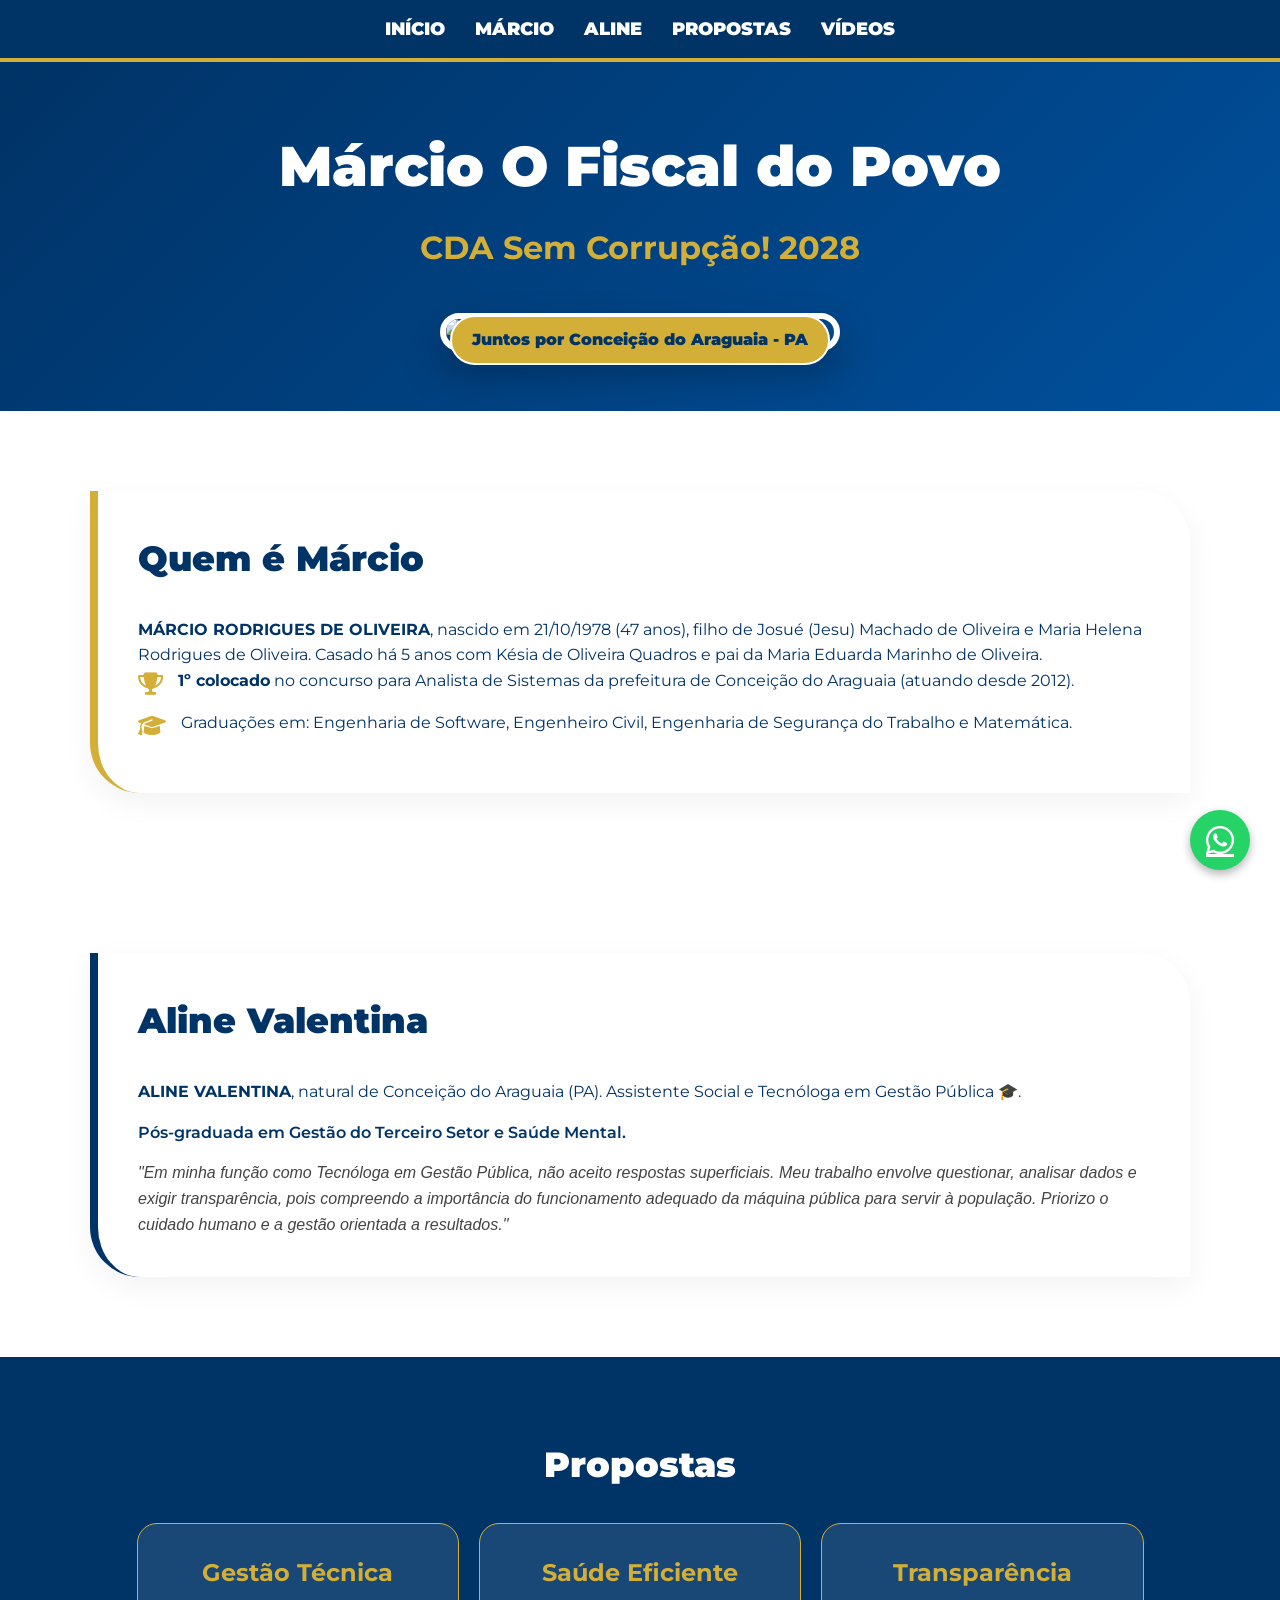
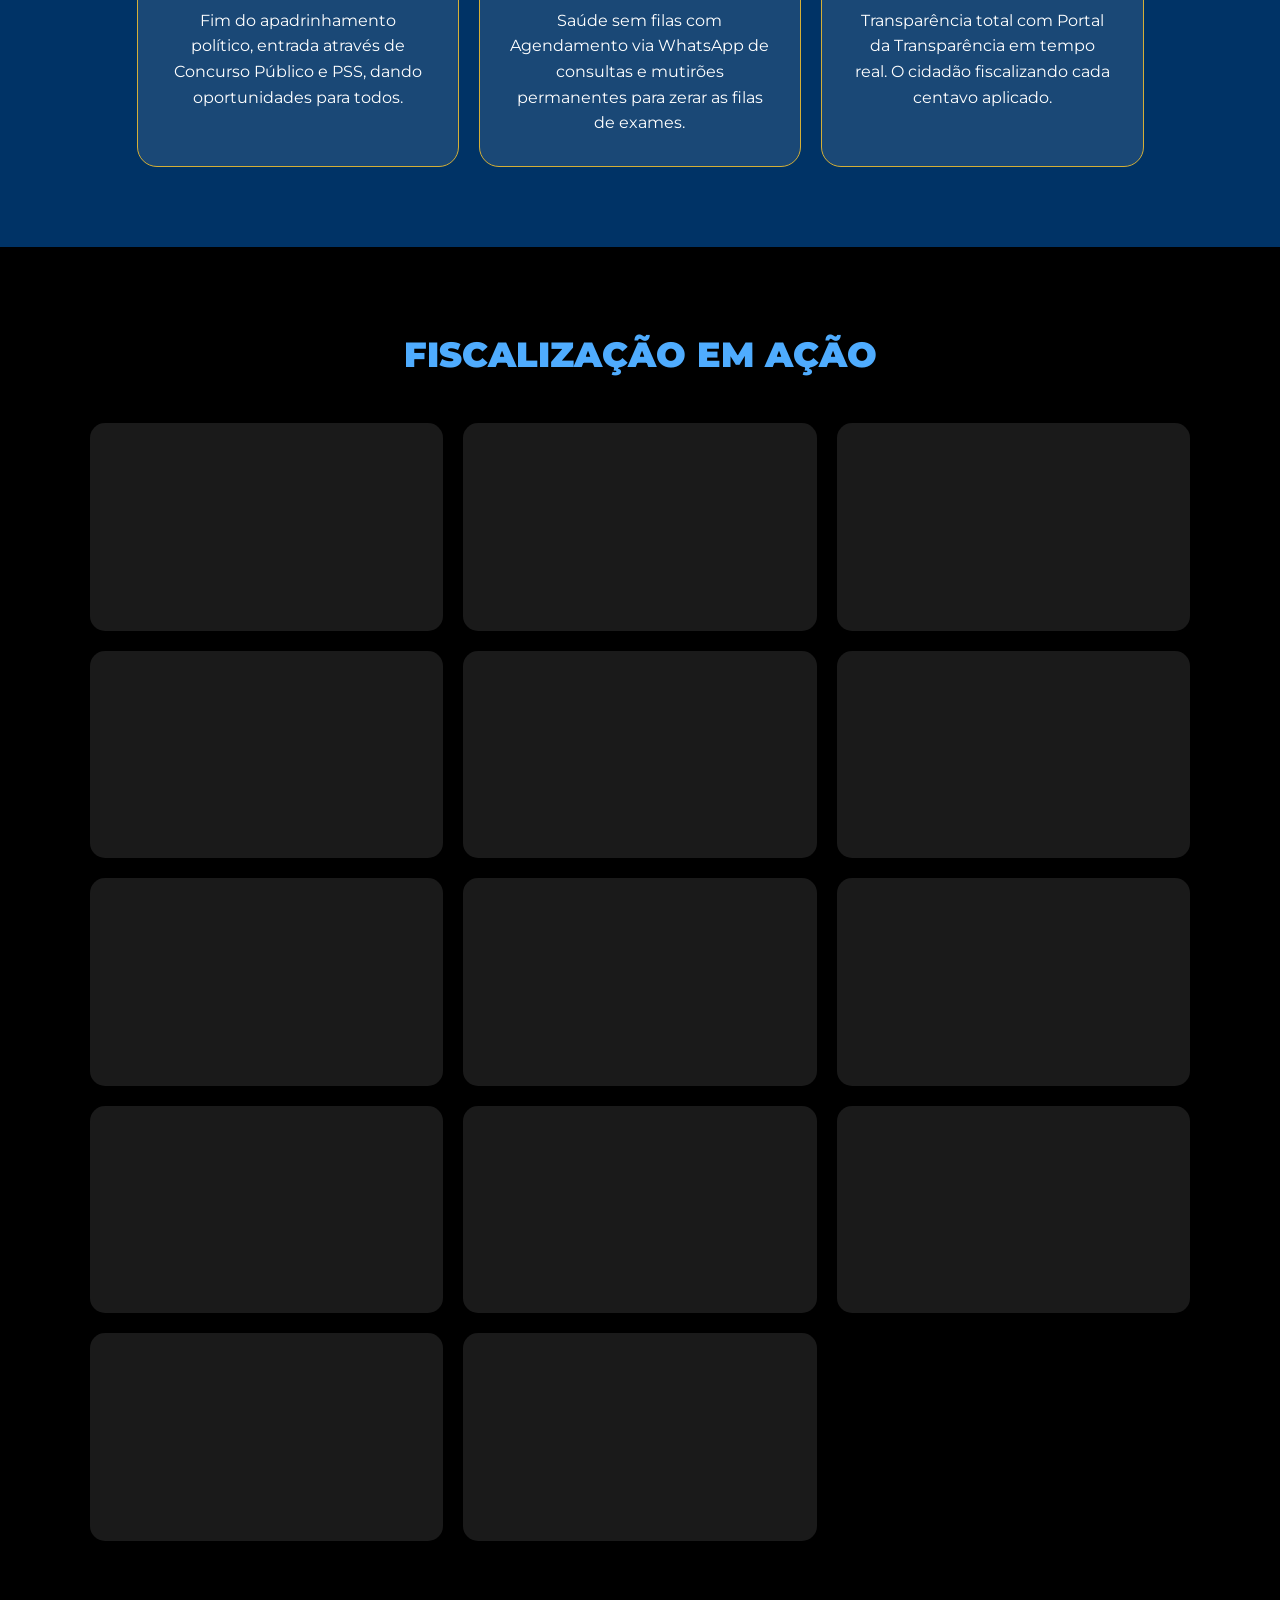
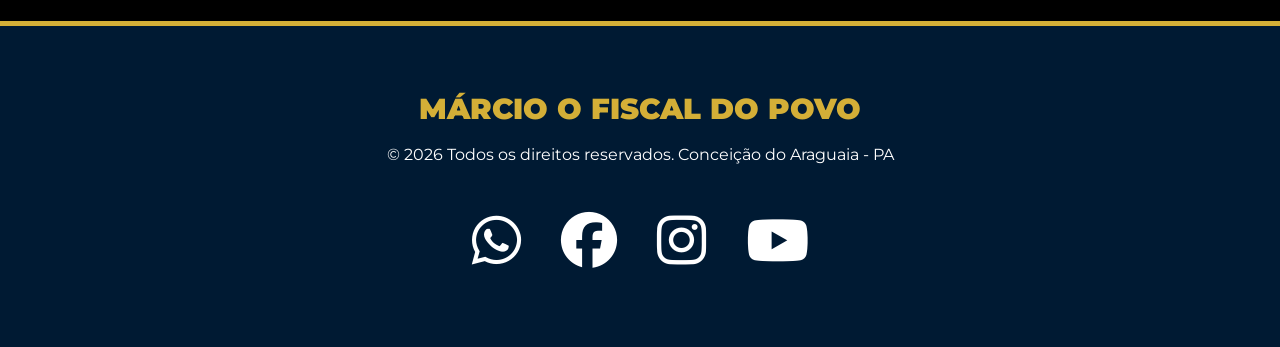
==== commit 2fe702d8: "Update: Biografia da Aline Valentina com formação técnica e novo texto" ====
--- a/index.html
+++ b/index.html
@@ -15,11 +15,9 @@
     <nav class="main-nav">
         <div class="nav-container">
             <div class="nav-logo">MENU</div>
-            
             <button class="mobile-menu-btn" id="menu-btn">
                 <i class="fas fa-bars"></i>
             </button>
-
             <ul class="nav-menu" id="nav-menu">
                 <li><a href="#inicio">INÍCIO</a></li>
                 <li><a href="#marcio">MÁRCIO</a></li>
@@ -70,7 +68,13 @@
                 <h2 class="section-title-premium">Aline Valentina</h2>
                 <div class="bio-content">
                     <p class="bio-intro">
-                        <strong>ALINE VALENTINA</strong>, nascida em 25/06/1976 (49 anos), Assistente Social e Terapeuta. Atua na linha de frente técnica e social do projeto, trazendo sensibilidade e competência para a fiscalização em Conceição do Araguaia.
+                        <strong>ALINE VALENTINA</strong>, natural de Conceição do Araguaia (PA). Assistente Social e Tecnóloga em Gestão Pública 🎓.
+                    </p>
+                    <p style="margin-top: 15px; font-weight: 600; color: #003366;">
+                        Pós-graduada em Gestão do Terceiro Setor e Saúde Mental.
+                    </p>
+                    <p style="margin-top: 15px; font-style: italic; color: #444;">
+                        "Em minha função como Tecnóloga em Gestão Pública, não aceito respostas superficiais. Meu trabalho envolve questionar, analisar dados e exigir transparência, pois compreendo a importância do funcionamento adequado da máquina pública para servir à população. Priorizo o cuidado humano e a gestão orientada a resultados."
                     </p>
                 </div>
             </div>
@@ -80,27 +84,27 @@
     <section class="propostas-section" id="propostas">
         <div class="container-propostas">
             <h2 class="section-title-premium" style="color: white; text-align: center;">Propostas</h2>
-            <div class="propostas-grid" style="display: grid; grid-template-columns: repeat(auto-fit, minmax(280px, 1fr)); gap: 20px; margin-top: 30px;">
-                <div class="proposta-card-tech" style="background: rgba(255,255,255,0.1); padding: 20px; border-radius: 15px; border: 1px solid #d4af37;">
-                    <h3 style="color: #d4af37;">Gestão Técnica</h3>
-                    <p style="color: white;">Fim do apadrinhamento político, entrada através de Concurso Público e PSS, dando oportunidades para todos.</p>
+            <div class="propostas-grid">
+                <div class="proposta-card-tech">
+                    <h3>Gestão Técnica</h3>
+                    <p>Fim do apadrinhamento político, entrada através de Concurso Público e PSS, dando oportunidades para todos.</p>
                 </div>
-                <div class="proposta-card-tech" style="background: rgba(255,255,255,0.1); padding: 20px; border-radius: 15px; border: 1px solid #d4af37;">
-                    <h3 style="color: #d4af37;">Saúde Eficiente</h3>
-                    <p style="color: white;">Saúde sem filas com Agendamento via WhatsApp de consultas e mutirões permanentes para zerar as filas de exames.</p>
+                <div class="proposta-card-tech">
+                    <h3>Saúde Eficiente</h3>
+                    <p>Saúde sem filas com Agendamento via WhatsApp de consultas e mutirões permanentes para zerar as filas de exames.</p>
                 </div>
-                <div class="proposta-card-tech" style="background: rgba(255,255,255,0.1); padding: 20px; border-radius: 15px; border: 1px solid #d4af37;">
-                    <h3 style="color: #d4af37;">Transparência</h3>
-                    <p style="color: white;">Transparência total com Portal da Transparência em tempo real. O cidadão fiscalizando cada centavo aplicado.</p>
+                <div class="proposta-card-tech">
+                    <h3>Transparência</h3>
+                    <p>Transparência total com Portal da Transparência em tempo real. O cidadão fiscalizando cada centavo aplicado.</p>
                 </div>
             </div>
         </div>
     </section>
 
-    <section class="videos-section" id="videos" style="padding: 80px 20px; background: #000; display: flex; justify-content: center;">
-        <div class="container-biografia" style="max-width: 1200px; width: 100%;">
+    <section class="videos-section" id="videos">
+        <div class="container-biografia">
             <h2 class="section-title-premium" style="text-align: center; color: #4facfe; margin-bottom: 40px;">FISCALIZAÇÃO EM AÇÃO</h2>
-            <div class="videos-grid" style="display: grid; grid-template-columns: repeat(auto-fit, minmax(300px, 1fr)); gap: 20px;">
+            <div class="videos-grid">
                 <div class="video-item"><div class="video-wrapper"><iframe src="https://www.youtube.com/embed/ZWNMENcNwrc" frameborder="0" allowfullscreen></iframe></div></div>
                 <div class="video-item"><div class="video-wrapper"><iframe src="https://www.youtube.com/embed/ZrIix-WXUn4" frameborder="0" allowfullscreen></iframe></div></div>
                 <div class="video-item"><div class="video-wrapper"><iframe src="https://www.youtube.com/embed/7M6BrrFGUTg" frameborder="0" allowfullscreen></iframe></div></div>
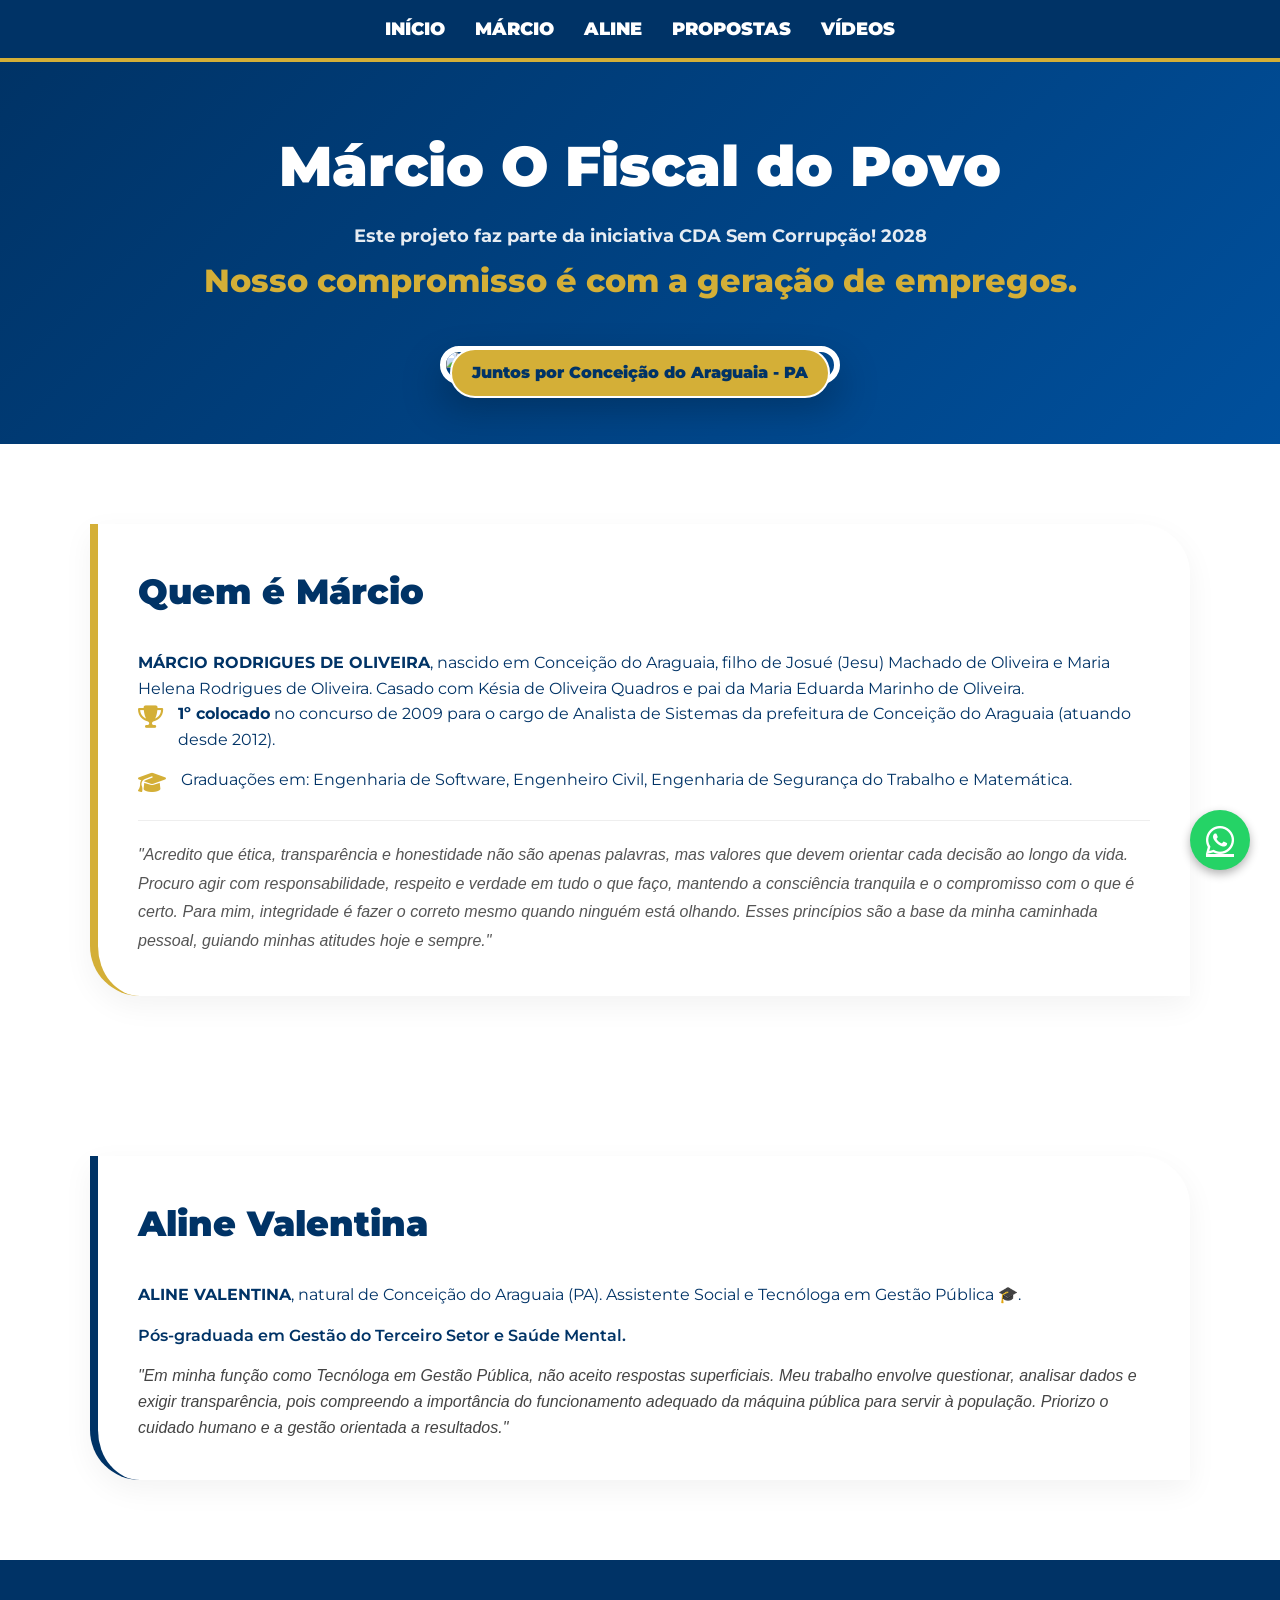
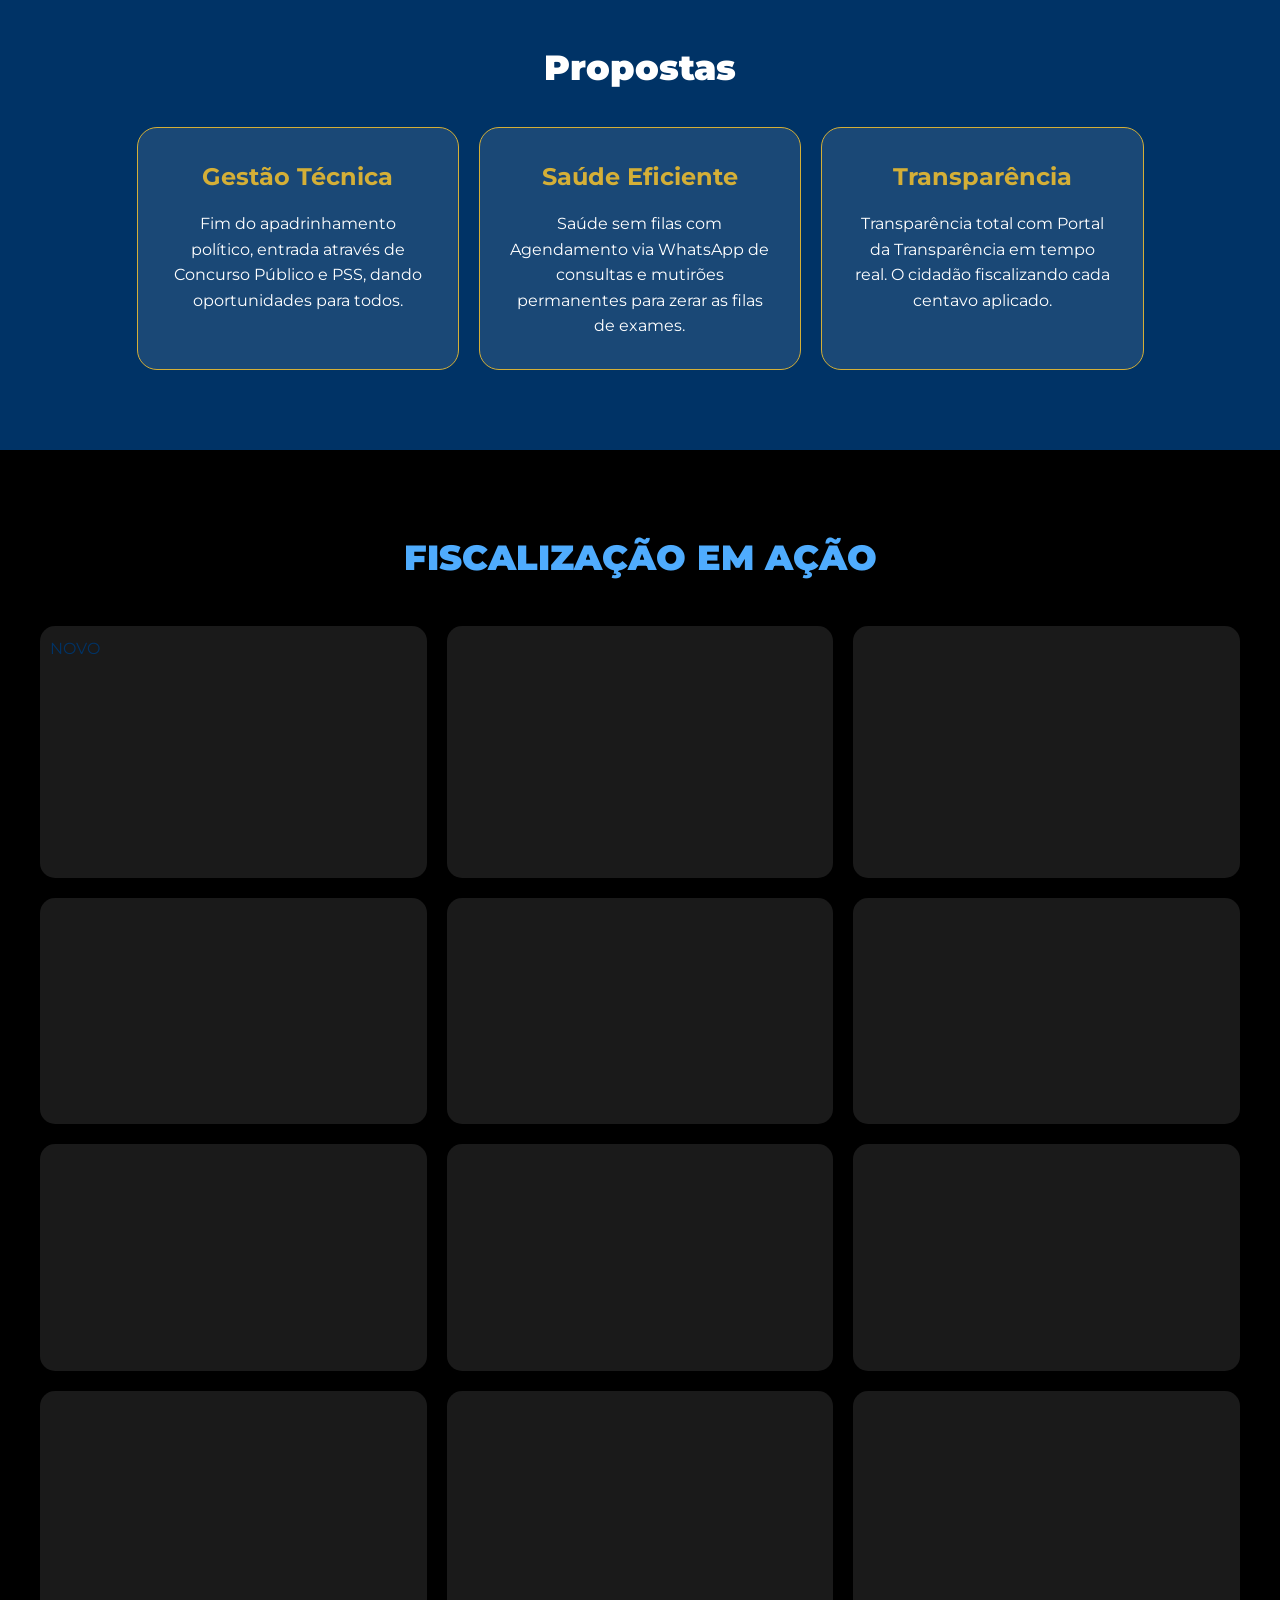
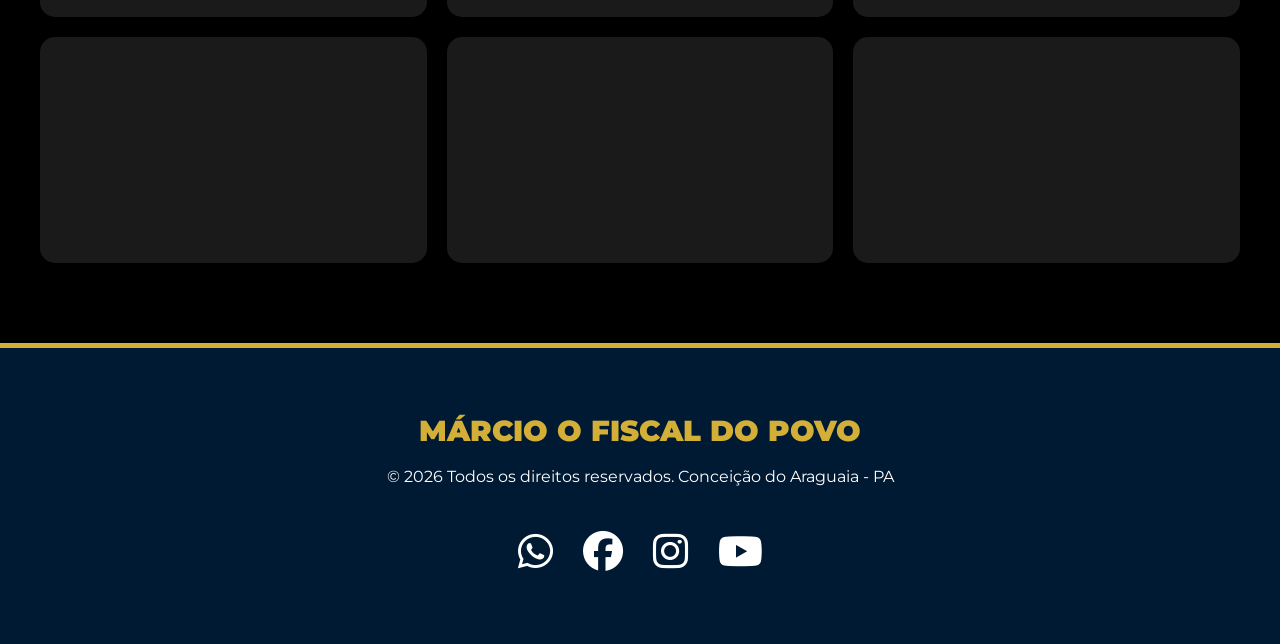
==== commit 8a952262: "Update Final: Index completa com biografia revisada e vídeos em ordem cronológica" ====
--- a/index.html
+++ b/index.html
@@ -31,7 +31,13 @@
     <header class="hero-section" id="inicio">
         <div class="hero-content">
             <h1 class="hero-title">Márcio O Fiscal do Povo</h1>
-            <p class="hero-subtitle">CDA Sem Corrupção! 2028</p>
+            <p class="hero-subtitle" style="font-size: 1.1rem; color: #fff; margin-bottom: 5px; opacity: 0.9;">
+                Este projeto faz parte da iniciativa CDA Sem Corrupção! 2028
+            </p>
+            <p class="hero-subtitle" style="font-weight: 800; color: #d4af37; margin-top: 0;">
+                Nosso compromisso é com a geração de empregos.
+            </p>
+            
             <div class="hero-image-container">
                 <img src="01.jpg" alt="Márcio O Fiscal do Povo" class="hero-image">
                 <div class="hero-badge">Juntos por Conceição do Araguaia - PA</div>
@@ -45,17 +51,21 @@
                 <h2 class="section-title-premium">Quem é Márcio</h2>
                 <div class="bio-content">
                     <p class="bio-intro">
-                        <strong>MÁRCIO RODRIGUES DE OLIVEIRA</strong>, nascido em 21/10/1978 (47 anos), filho de Josué (Jesu) Machado de Oliveira e Maria Helena Rodrigues de Oliveira. Casado há 5 anos com Késia de Oliveira Quadros e pai da Maria Eduarda Marinho de Oliveira.
+                        <strong>MÁRCIO RODRIGUES DE OLIVEIRA</strong>, nascido em Conceição do Araguaia, filho de Josué (Jesu) Machado de Oliveira e Maria Helena Rodrigues de Oliveira. Casado com Késia de Oliveira Quadros e pai da Maria Eduarda Marinho de Oliveira.
                     </p>
-                    <div class="bio-timeline">
+                    <div class="bio-timeline" style="margin-bottom: 25px;">
                         <div class="timeline-item">
                             <i class="fas fa-trophy"></i>
-                            <p><strong>1º colocado</strong> no concurso para Analista de Sistemas da prefeitura de Conceição do Araguaia (atuando desde 2012).</p>
+                            <p><strong>1º colocado</strong> no concurso de 2009 para o cargo de Analista de Sistemas da prefeitura de Conceição do Araguaia (atuando desde 2012).</p>
                         </div>
                         <div class="timeline-item">
                             <i class="fas fa-graduation-cap"></i>
                             <p>Graduações em: Engenharia de Software, Engenheiro Civil, Engenharia de Segurança do Trabalho e Matemática.</p>
                         </div>
+                    </div>
+                    
+                    <div class="bio-manifesto" style="border-top: 1px solid #eee; padding-top: 20px; font-style: italic; color: #555; line-height: 1.8;">
+                        "Acredito que ética, transparência e honestidade não são apenas palavras, mas valores que devem orientar cada decisão ao longo da vida. Procuro agir com responsabilidade, respeito e verdade em tudo o que faço, mantendo a consciência tranquila e o compromisso com o que é certo. Para mim, integridade é fazer o correto mesmo quando ninguém está olhando. Esses princípios são a base da minha caminhada pessoal, guiando minhas atitudes hoje e sempre."
                     </div>
                 </div>
             </div>
@@ -101,24 +111,35 @@
         </div>
     </section>
 
-    <section class="videos-section" id="videos">
-        <div class="container-biografia">
+    <section class="videos-section" id="videos" style="padding: 80px 20px; background: #000; display: flex; justify-content: center;">
+        <div class="container-biografia" style="max-width: 1200px; width: 100%;">
             <h2 class="section-title-premium" style="text-align: center; color: #4facfe; margin-bottom: 40px;">FISCALIZAÇÃO EM AÇÃO</h2>
-            <div class="videos-grid">
+            
+            <div class="videos-grid" style="display: grid; grid-template-columns: repeat(auto-fit, minmax(300px, 1fr)); gap: 20px;">
+                
+                <div class="video-item recent-video" style="position: relative;">
+                    <div class="new-badge">NOVO</div>
+                    <div class="video-wrapper">
+                        <iframe src="https://www.youtube.com/embed/eVw85yaH-UM" frameborder="0" allowfullscreen></iframe>
+                    </div>
+                </div>
+
+                <div class="video-item"><div class="video-wrapper"><iframe src="https://www.youtube.com/embed/8yb8B6kPq6s" frameborder="0" allowfullscreen></iframe></div></div>
+                <div class="video-item"><div class="video-wrapper"><iframe src="https://www.youtube.com/embed/WHCl5z5gGR0" frameborder="0" allowfullscreen></iframe></div></div>
+                <div class="video-item"><div class="video-wrapper"><iframe src="https://www.youtube.com/embed/80C7RBO9hRo" frameborder="0" allowfullscreen></iframe></div></div>
+                <div class="video-item"><div class="video-wrapper"><iframe src="https://www.youtube.com/embed/DD1VbDKTvRI" frameborder="0" allowfullscreen></iframe></div></div>
+                <div class="video-item"><div class="video-wrapper"><iframe src="https://www.youtube.com/embed/2vVcrteokKc" frameborder="0" allowfullscreen></iframe></div></div>
+                <div class="video-item"><div class="video-wrapper"><iframe src="https://www.youtube.com/embed/qYly_5_IHRs" frameborder="0" allowfullscreen></iframe></div></div>
+                <div class="video-item"><div class="video-wrapper"><iframe src="https://www.youtube.com/embed/j8IHZQP187c" frameborder="0" allowfullscreen></iframe></div></div>
+                <div class="video-item"><div class="video-wrapper"><iframe src="https://www.youtube.com/embed/mY085CBSuWQ" frameborder="0" allowfullscreen></iframe></div></div>
+
+                <div class="video-item"><div class="video-wrapper"><iframe src="https://www.youtube.com/embed/DGyqHl-8TAY" frameborder="0" allowfullscreen></iframe></div></div>
+                <div class="video-item"><div class="video-wrapper"><iframe src="https://www.youtube.com/embed/6ccOyaJcoss" frameborder="0" allowfullscreen></iframe></div></div>
+                <div class="video-item"><div class="video-wrapper"><iframe src="https://www.youtube.com/embed/m_d-8Ciu4ss" frameborder="0" allowfullscreen></iframe></div></div>
+                <div class="video-item"><div class="video-wrapper"><iframe src="https://www.youtube.com/embed/7M6BrrFGUTg" frameborder="0" allowfullscreen></iframe></div></div>
+                <div class="video-item"><div class="video-wrapper"><iframe src="https://www.youtube.com/embed/ZrIix-WXUn4" frameborder="0" allowfullscreen></iframe></div></div>
                 <div class="video-item"><div class="video-wrapper"><iframe src="https://www.youtube.com/embed/ZWNMENcNwrc" frameborder="0" allowfullscreen></iframe></div></div>
-                <div class="video-item"><div class="video-wrapper"><iframe src="https://www.youtube.com/embed/ZrIix-WXUn4" frameborder="0" allowfullscreen></iframe></div></div>
-                <div class="video-item"><div class="video-wrapper"><iframe src="https://www.youtube.com/embed/7M6BrrFGUTg" frameborder="0" allowfullscreen></iframe></div></div>
-                <div class="video-item"><div class="video-wrapper"><iframe src="https://www.youtube.com/embed/m_d-8Ciu4ss" frameborder="0" allowfullscreen></iframe></div></div>
-                <div class="video-item"><div class="video-wrapper"><iframe src="https://www.youtube.com/embed/6ccOyaJcoss" frameborder="0" allowfullscreen></iframe></div></div>
-                <div class="video-item"><div class="video-wrapper"><iframe src="https://www.youtube.com/embed/DGyqHl-8TAY" frameborder="0" allowfullscreen></iframe></div></div>
-                <div class="video-item"><div class="video-wrapper"><iframe src="https://www.youtube.com/embed/mY085CBSuWQ" frameborder="0" allowfullscreen></iframe></div></div>
-                <div class="video-item"><div class="video-wrapper"><iframe src="https://www.youtube.com/embed/j8IHZQP187c" frameborder="0" allowfullscreen></iframe></div></div>
-                <div class="video-item"><div class="video-wrapper"><iframe src="https://www.youtube.com/embed/qYly_5_IHRs" frameborder="0" allowfullscreen></iframe></div></div>
-                <div class="video-item"><div class="video-wrapper"><iframe src="https://www.youtube.com/embed/2vVcrteokKc" frameborder="0" allowfullscreen></iframe></div></div>
-                <div class="video-item"><div class="video-wrapper"><iframe src="https://www.youtube.com/embed/DD1VbDKTvRI" frameborder="0" allowfullscreen></iframe></div></div>
-                <div class="video-item"><div class="video-wrapper"><iframe src="https://www.youtube.com/embed/80C7RBO9hRo" frameborder="0" allowfullscreen></iframe></div></div>
-                <div class="video-item"><div class="video-wrapper"><iframe src="https://www.youtube.com/embed/WHCl5z5gGR0" frameborder="0" allowfullscreen></iframe></div></div>
-                <div class="video-item"><div class="video-wrapper"><iframe src="https://www.youtube.com/embed/8yb8B6kPq6s" frameborder="0" allowfullscreen></iframe></div></div>
+
             </div>
         </div>
     </section>
@@ -127,11 +148,11 @@
         <div style="max-width: 1000px; margin: 0 auto; display: flex; flex-direction: column; align-items: center;">
             <h2 style="color: #d4af37; font-size: 1.8rem; font-weight: 900; margin-bottom: 10px; text-transform: uppercase;">Márcio O Fiscal do Povo</h2>
             <p style="color: white; margin-bottom: 30px;">© 2026 Todos os direitos reservados. Conceição do Araguaia - PA</p>
-            <div style="display: flex; gap: 40px; flex-wrap: wrap; justify-content: center;">
-                <a href="https://wa.me/5594992500073" target="_blank" style="color: white; font-size: 3.5rem;"><i class="fab fa-whatsapp"></i></a>
-                <a href="https://www.facebook.com/MarcioFiscalDoPovo" target="_blank" style="color: white; font-size: 3.5rem;"><i class="fab fa-facebook"></i></a>
-                <a href="https://www.instagram.com/marcioofiscaldopovo/" target="_blank" style="color: white; font-size: 3.5rem;"><i class="fab fa-instagram"></i></a>
-                <a href="https://www.youtube.com/@MarcioFiscalDoPovo" target="_blank" style="color: white; font-size: 3.5rem;"><i class="fab fa-youtube"></i></a>
+            <div style="display: flex; gap: 30px; flex-wrap: wrap; justify-content: center;">
+                <a href="https://wa.me/5594992500073" target="_blank" style="color: white; font-size: 2.5rem;"><i class="fab fa-whatsapp"></i></a>
+                <a href="https://www.facebook.com/MarcioFiscalDoPovo" target="_blank" style="color: white; font-size: 2.5rem;"><i class="fab fa-facebook"></i></a>
+                <a href="https://www.instagram.com/marcioofiscaldopovo/" target="_blank" style="color: white; font-size: 2.5rem;"><i class="fab fa-instagram"></i></a>
+                <a href="https://www.youtube.com/@MarcioFiscalDoPovo" target="_blank" style="color: white; font-size: 2.5rem;"><i class="fab fa-youtube"></i></a>
             </div>
         </div>
     </footer>
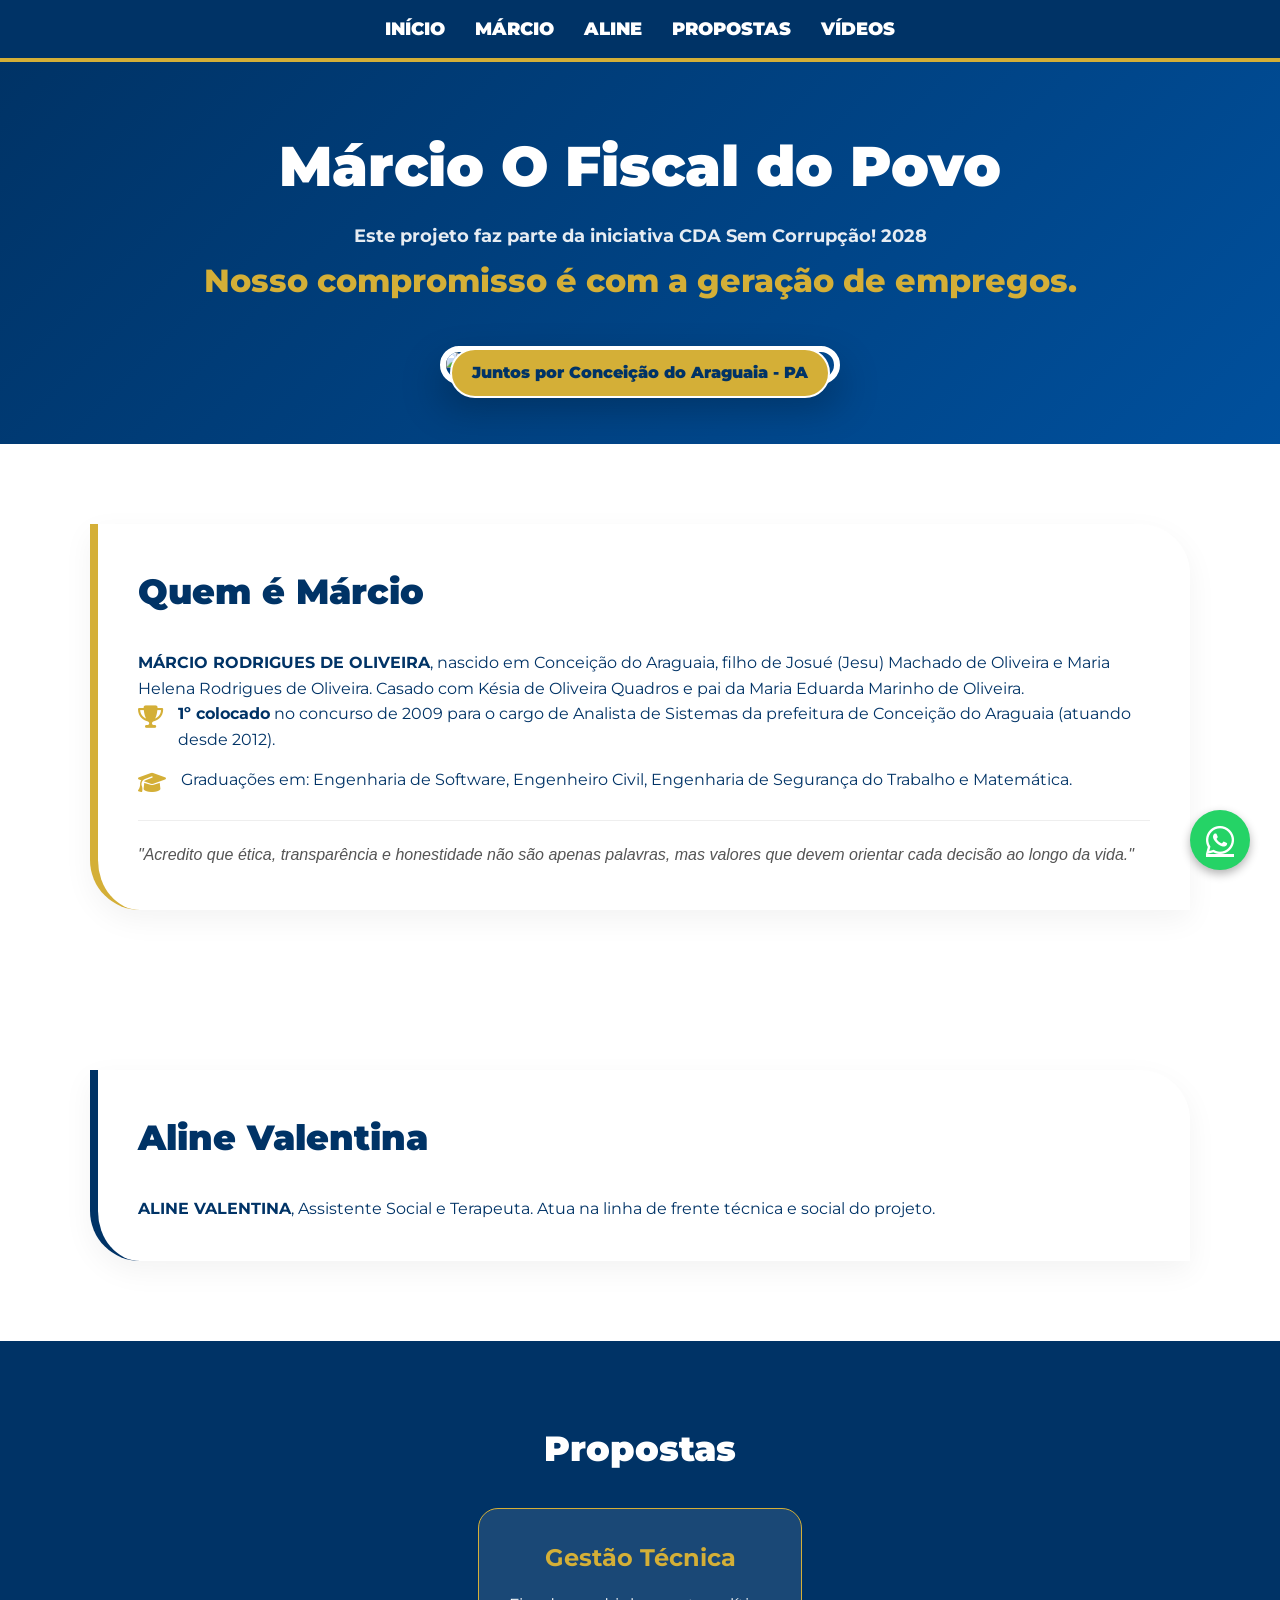
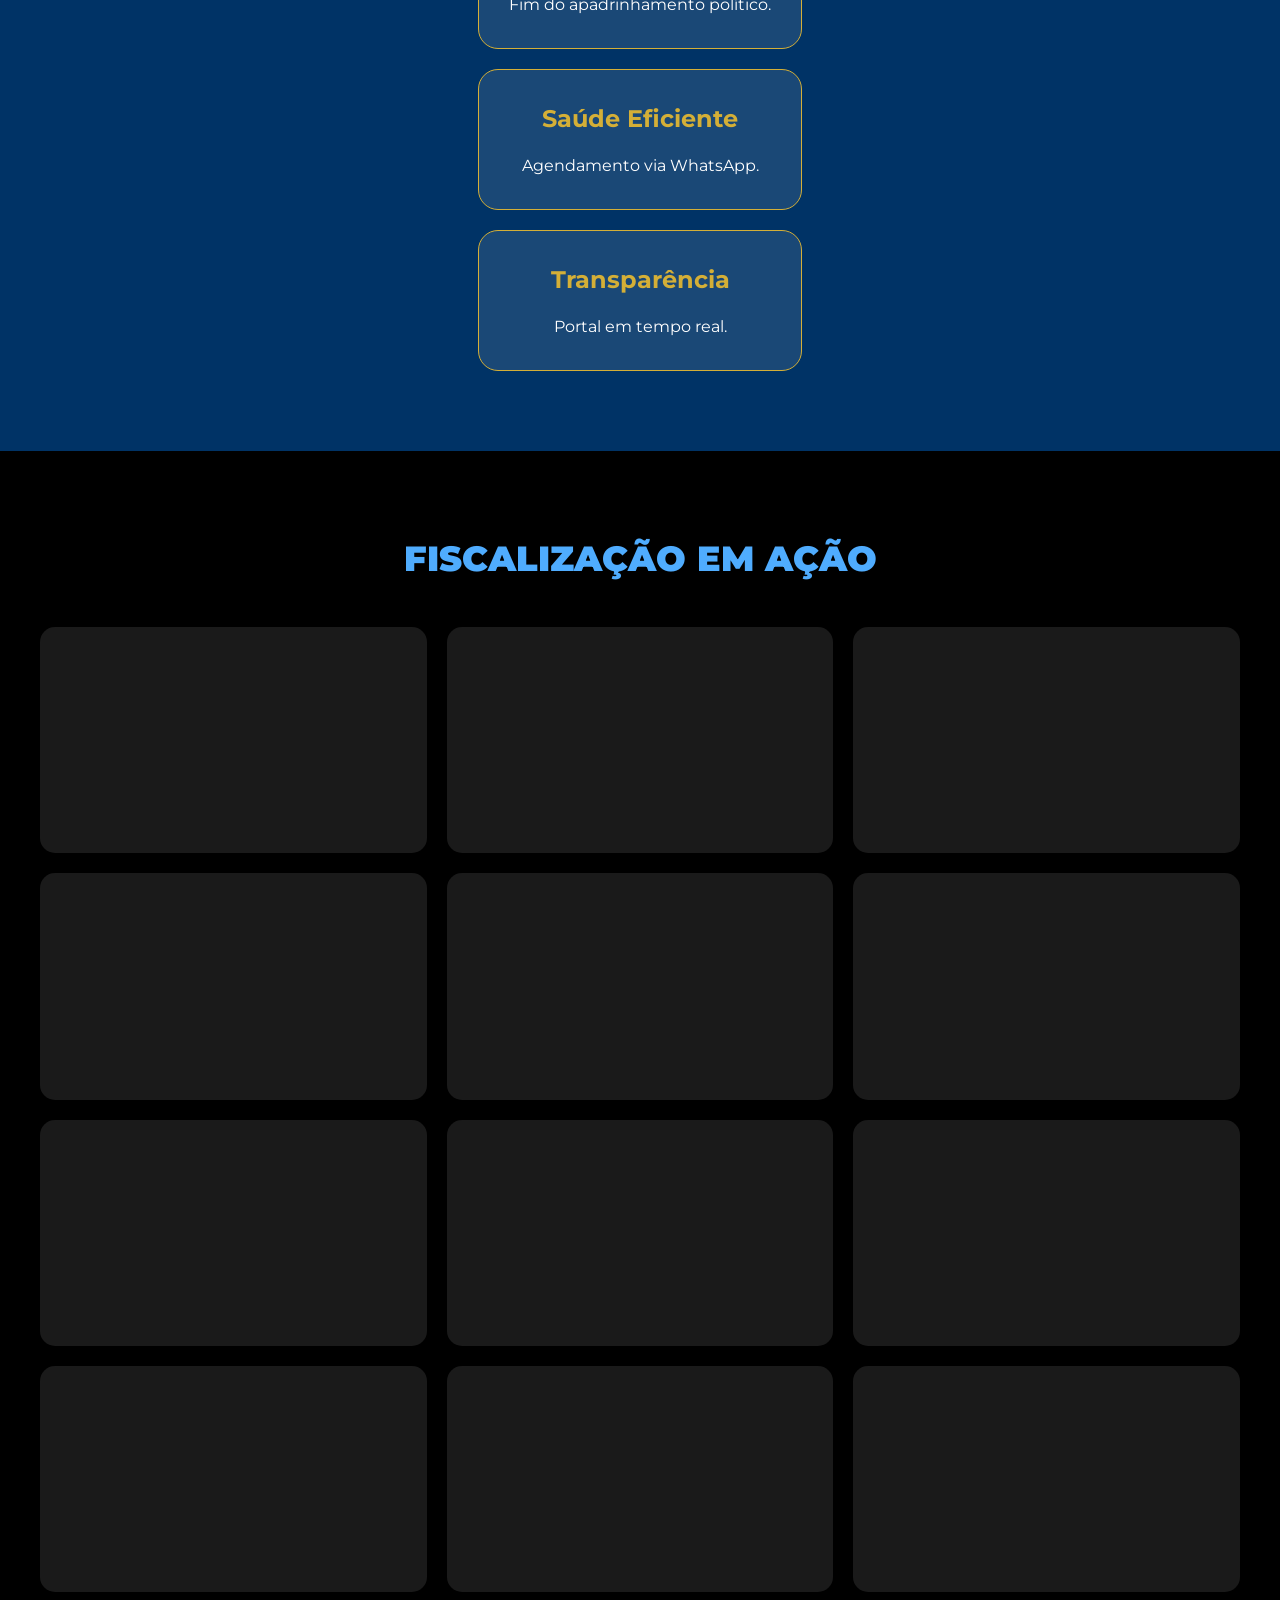
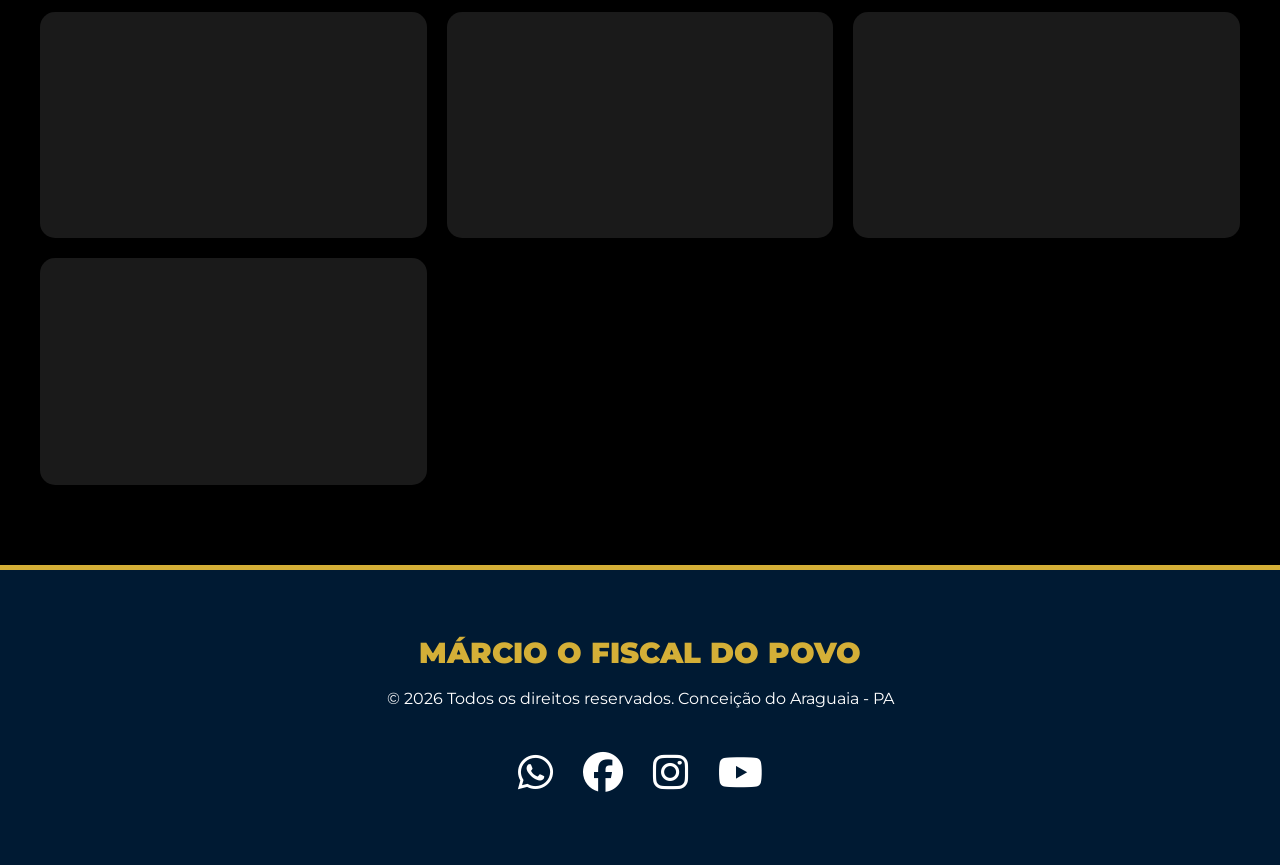
==== commit e3f787af: "Restore: Biografia da Aline Valentina voltada para a versão original" ====
--- a/index.html
+++ b/index.html
@@ -37,7 +37,6 @@
             <p class="hero-subtitle" style="font-weight: 800; color: #d4af37; margin-top: 0;">
                 Nosso compromisso é com a geração de empregos.
             </p>
-            
             <div class="hero-image-container">
                 <img src="01.jpg" alt="Márcio O Fiscal do Povo" class="hero-image">
                 <div class="hero-badge">Juntos por Conceição do Araguaia - PA</div>
@@ -63,9 +62,8 @@
                             <p>Graduações em: Engenharia de Software, Engenheiro Civil, Engenharia de Segurança do Trabalho e Matemática.</p>
                         </div>
                     </div>
-                    
                     <div class="bio-manifesto" style="border-top: 1px solid #eee; padding-top: 20px; font-style: italic; color: #555; line-height: 1.8;">
-                        "Acredito que ética, transparência e honestidade não são apenas palavras, mas valores que devem orientar cada decisão ao longo da vida. Procuro agir com responsabilidade, respeito e verdade em tudo o que faço, mantendo a consciência tranquila e o compromisso com o que é certo. Para mim, integridade é fazer o correto mesmo quando ninguém está olhando. Esses princípios são a base da minha caminhada pessoal, guiando minhas atitudes hoje e sempre."
+                        "Acredito que ética, transparência e honestidade não são apenas palavras, mas valores que devem orientar cada decisão ao longo da vida."
                     </div>
                 </div>
             </div>
@@ -78,13 +76,7 @@
                 <h2 class="section-title-premium">Aline Valentina</h2>
                 <div class="bio-content">
                     <p class="bio-intro">
-                        <strong>ALINE VALENTINA</strong>, natural de Conceição do Araguaia (PA). Assistente Social e Tecnóloga em Gestão Pública 🎓.
-                    </p>
-                    <p style="margin-top: 15px; font-weight: 600; color: #003366;">
-                        Pós-graduada em Gestão do Terceiro Setor e Saúde Mental.
-                    </p>
-                    <p style="margin-top: 15px; font-style: italic; color: #444;">
-                        "Em minha função como Tecnóloga em Gestão Pública, não aceito respostas superficiais. Meu trabalho envolve questionar, analisar dados e exigir transparência, pois compreendo a importância do funcionamento adequado da máquina pública para servir à população. Priorizo o cuidado humano e a gestão orientada a resultados."
+                        <strong>ALINE VALENTINA</strong>, Assistente Social e Terapeuta. Atua na linha de frente técnica e social do projeto.
                     </p>
                 </div>
             </div>
@@ -95,18 +87,9 @@
         <div class="container-propostas">
             <h2 class="section-title-premium" style="color: white; text-align: center;">Propostas</h2>
             <div class="propostas-grid">
-                <div class="proposta-card-tech">
-                    <h3>Gestão Técnica</h3>
-                    <p>Fim do apadrinhamento político, entrada através de Concurso Público e PSS, dando oportunidades para todos.</p>
-                </div>
-                <div class="proposta-card-tech">
-                    <h3>Saúde Eficiente</h3>
-                    <p>Saúde sem filas com Agendamento via WhatsApp de consultas e mutirões permanentes para zerar as filas de exames.</p>
-                </div>
-                <div class="proposta-card-tech">
-                    <h3>Transparência</h3>
-                    <p>Transparência total com Portal da Transparência em tempo real. O cidadão fiscalizando cada centavo aplicado.</p>
-                </div>
+                <div class="proposta-card-tech"><h3>Gestão Técnica</h3><p>Fim do apadrinhamento político.</p></div>
+                <div class="proposta-card-tech"><h3>Saúde Eficiente</h3><p>Agendamento via WhatsApp.</p></div>
+                <div class="proposta-card-tech"><h3>Transparência</h3><p>Portal em tempo real.</p></div>
             </div>
         </div>
     </section>
@@ -117,13 +100,14 @@
             
             <div class="videos-grid" style="display: grid; grid-template-columns: repeat(auto-fit, minmax(300px, 1fr)); gap: 20px;">
                 
-                <div class="video-item recent-video" style="position: relative;">
-                    <div class="new-badge">NOVO</div>
+                <div class="video-item">
                     <div class="video-wrapper">
-                        <iframe src="https://www.youtube.com/embed/eVw85yaH-UM" frameborder="0" allowfullscreen></iframe>
+                        <iframe src="https://www.facebook.com/plugins/video.php?height=476&href=https%3A%2F%2Fwww.facebook.com%2Freel%2F2965370323657913%2F&show_text=false&width=267&t=0" 
+                            style="border:none;overflow:hidden" scrolling="no" frameborder="0" allowfullscreen="true" allow="autoplay; clipboard-write; encrypted-media; picture-in-picture; web-share"></iframe>
                     </div>
                 </div>
 
+                <div class="video-item"><div class="video-wrapper"><iframe src="https://www.youtube.com/embed/eVw85yaH-UM" frameborder="0" allowfullscreen></iframe></div></div>
                 <div class="video-item"><div class="video-wrapper"><iframe src="https://www.youtube.com/embed/8yb8B6kPq6s" frameborder="0" allowfullscreen></iframe></div></div>
                 <div class="video-item"><div class="video-wrapper"><iframe src="https://www.youtube.com/embed/WHCl5z5gGR0" frameborder="0" allowfullscreen></iframe></div></div>
                 <div class="video-item"><div class="video-wrapper"><iframe src="https://www.youtube.com/embed/80C7RBO9hRo" frameborder="0" allowfullscreen></iframe></div></div>
@@ -139,7 +123,6 @@
                 <div class="video-item"><div class="video-wrapper"><iframe src="https://www.youtube.com/embed/7M6BrrFGUTg" frameborder="0" allowfullscreen></iframe></div></div>
                 <div class="video-item"><div class="video-wrapper"><iframe src="https://www.youtube.com/embed/ZrIix-WXUn4" frameborder="0" allowfullscreen></iframe></div></div>
                 <div class="video-item"><div class="video-wrapper"><iframe src="https://www.youtube.com/embed/ZWNMENcNwrc" frameborder="0" allowfullscreen></iframe></div></div>
-
             </div>
         </div>
     </section>
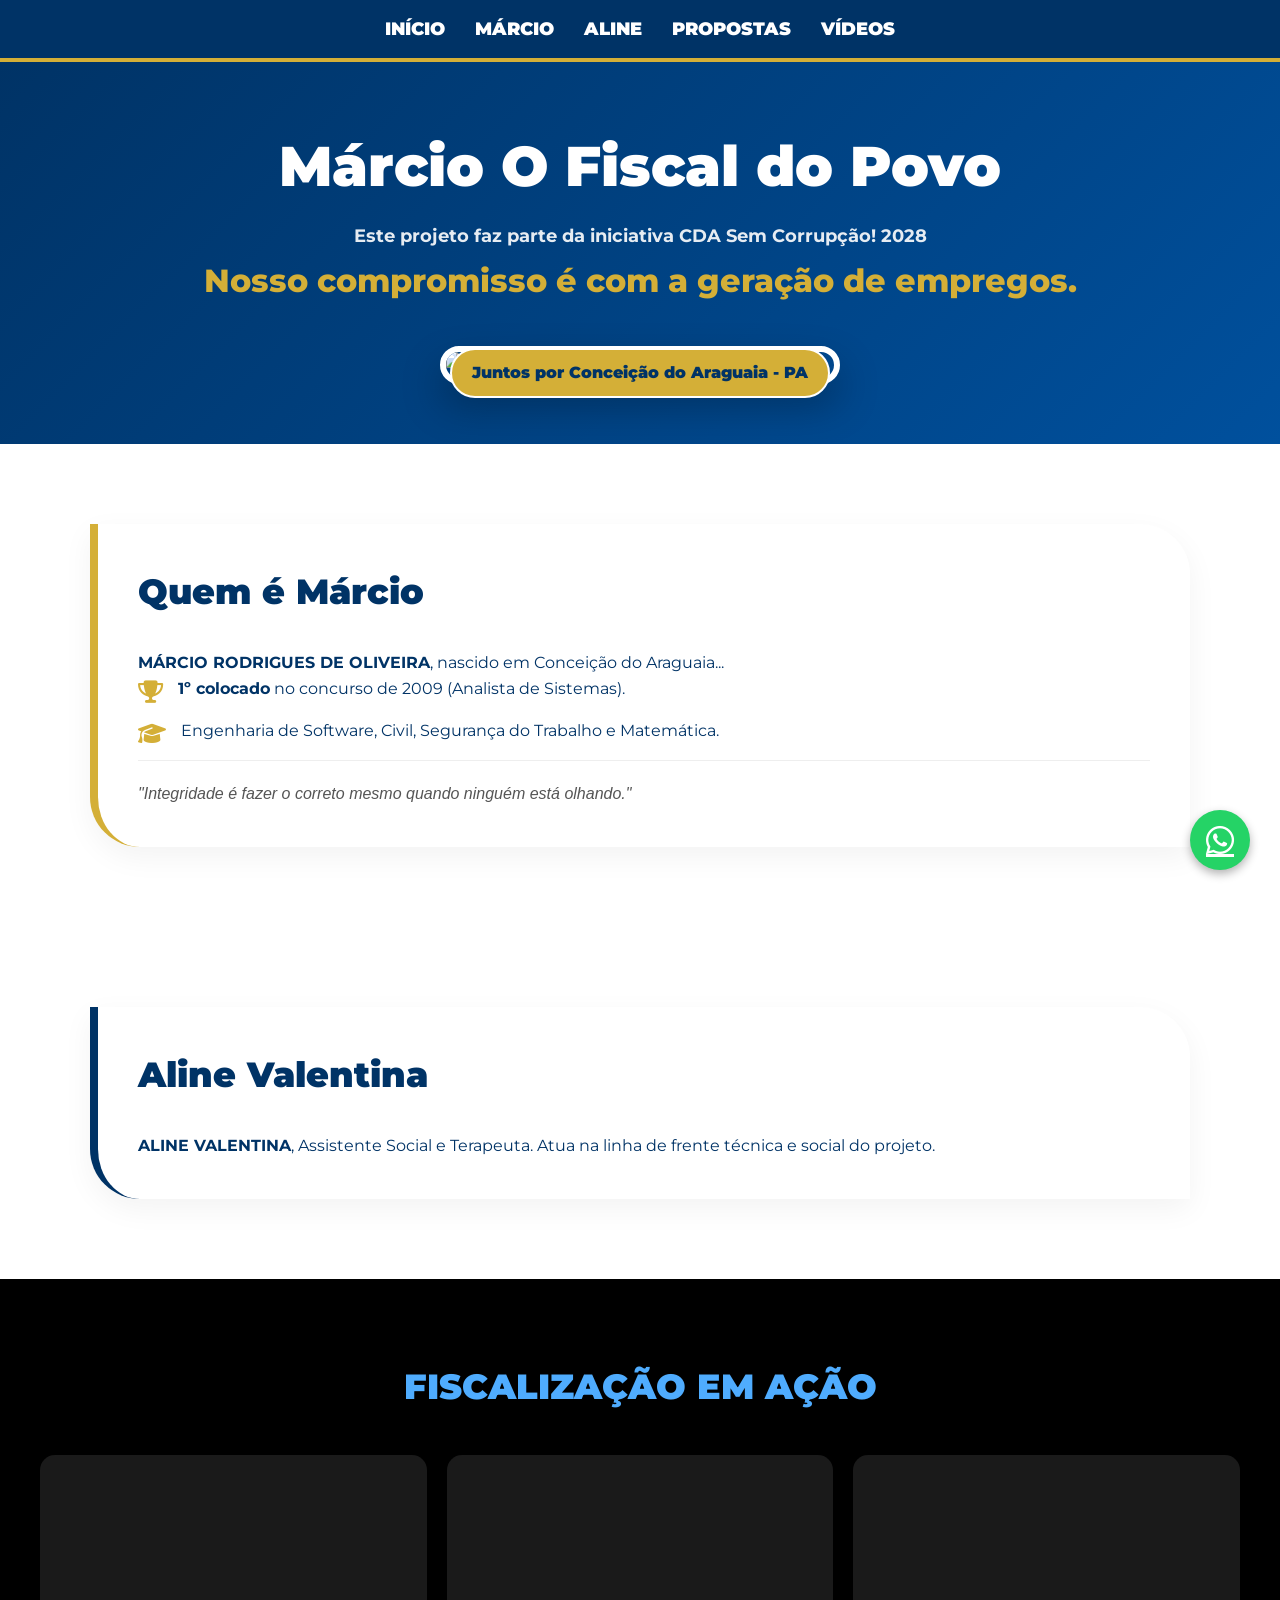
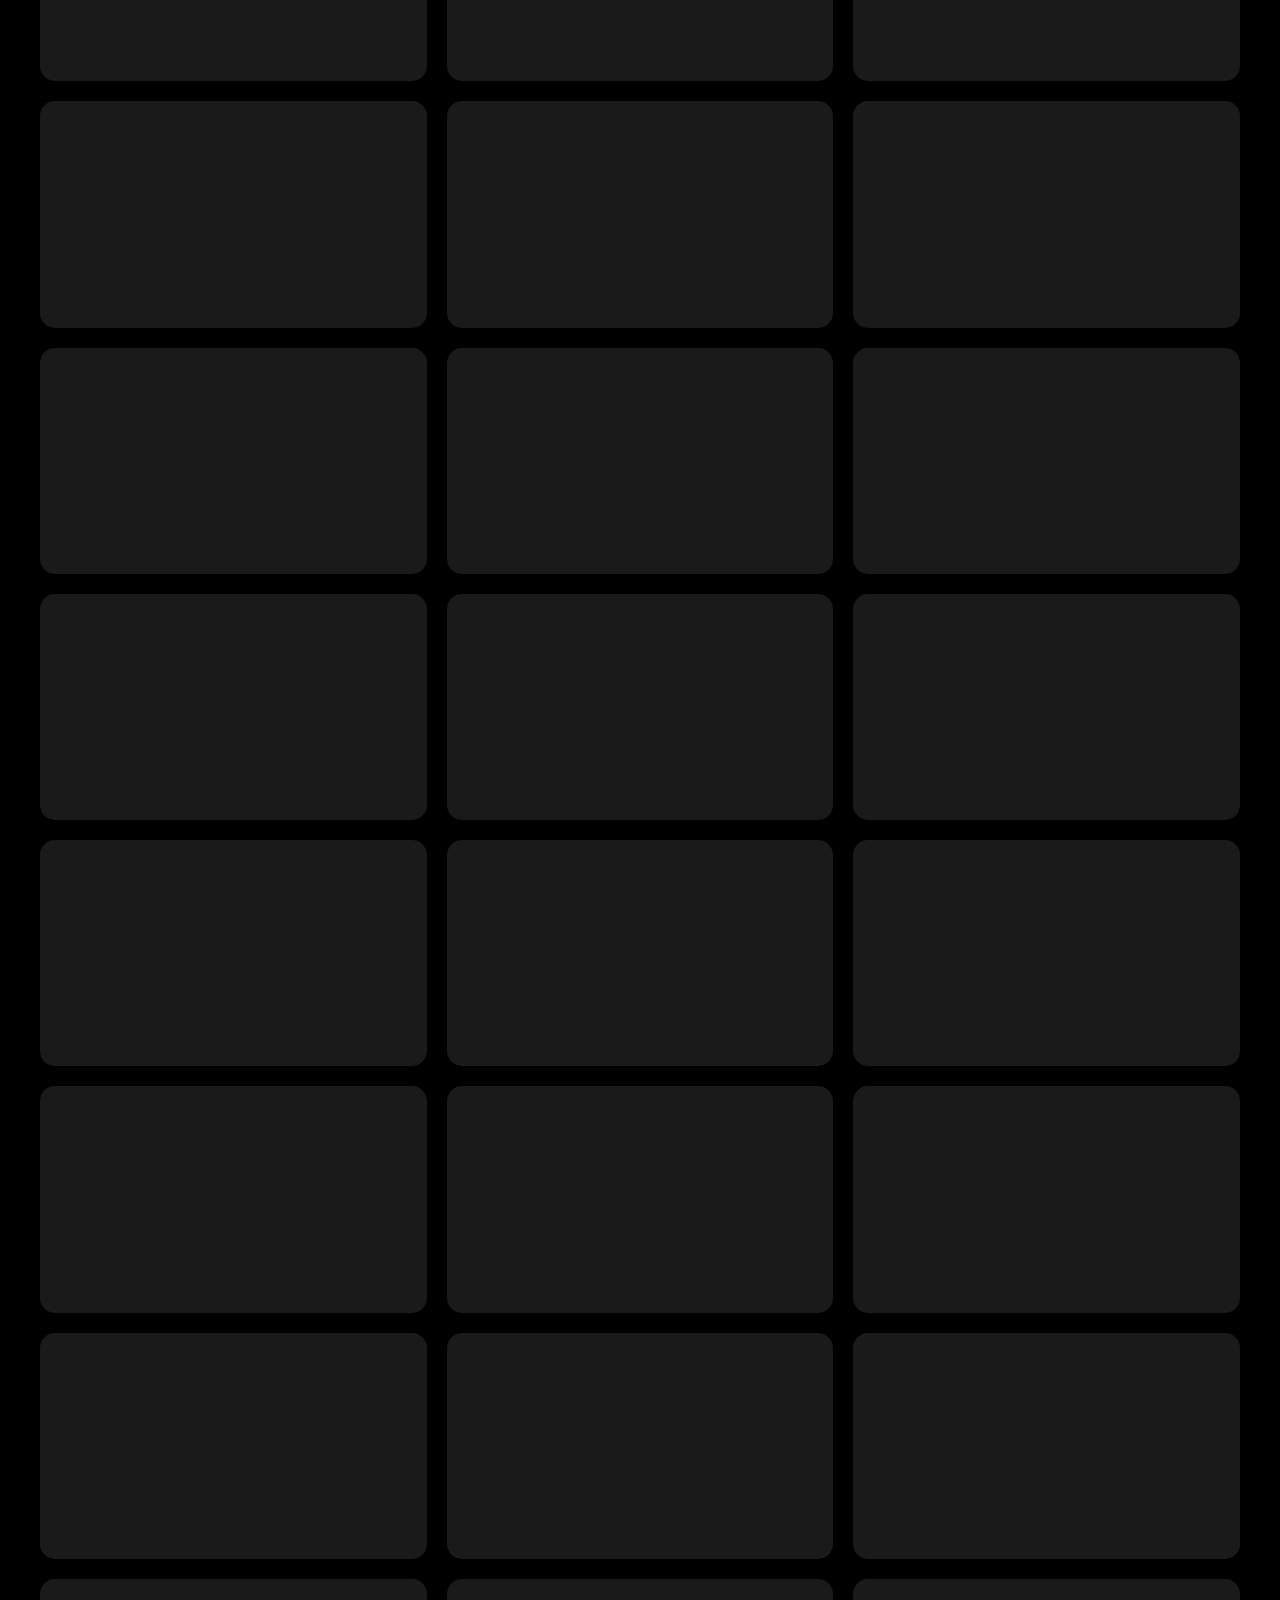
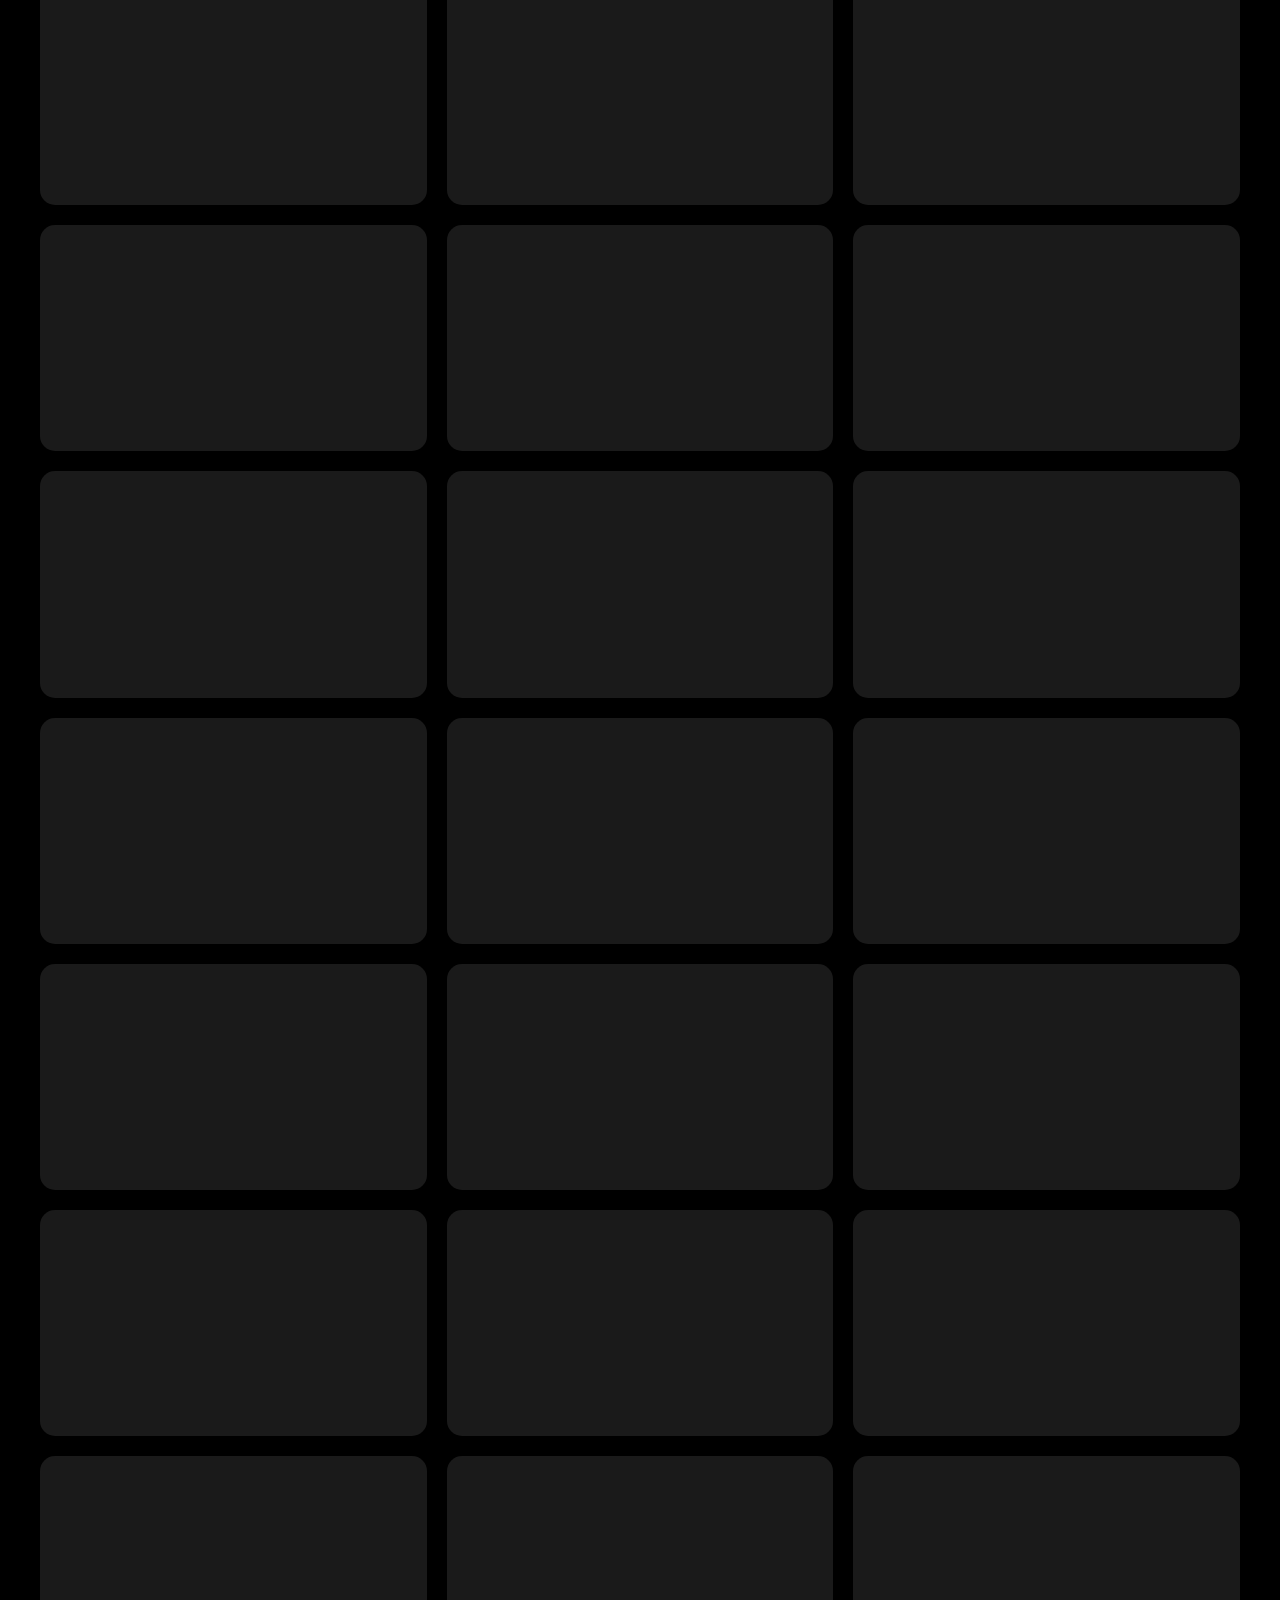
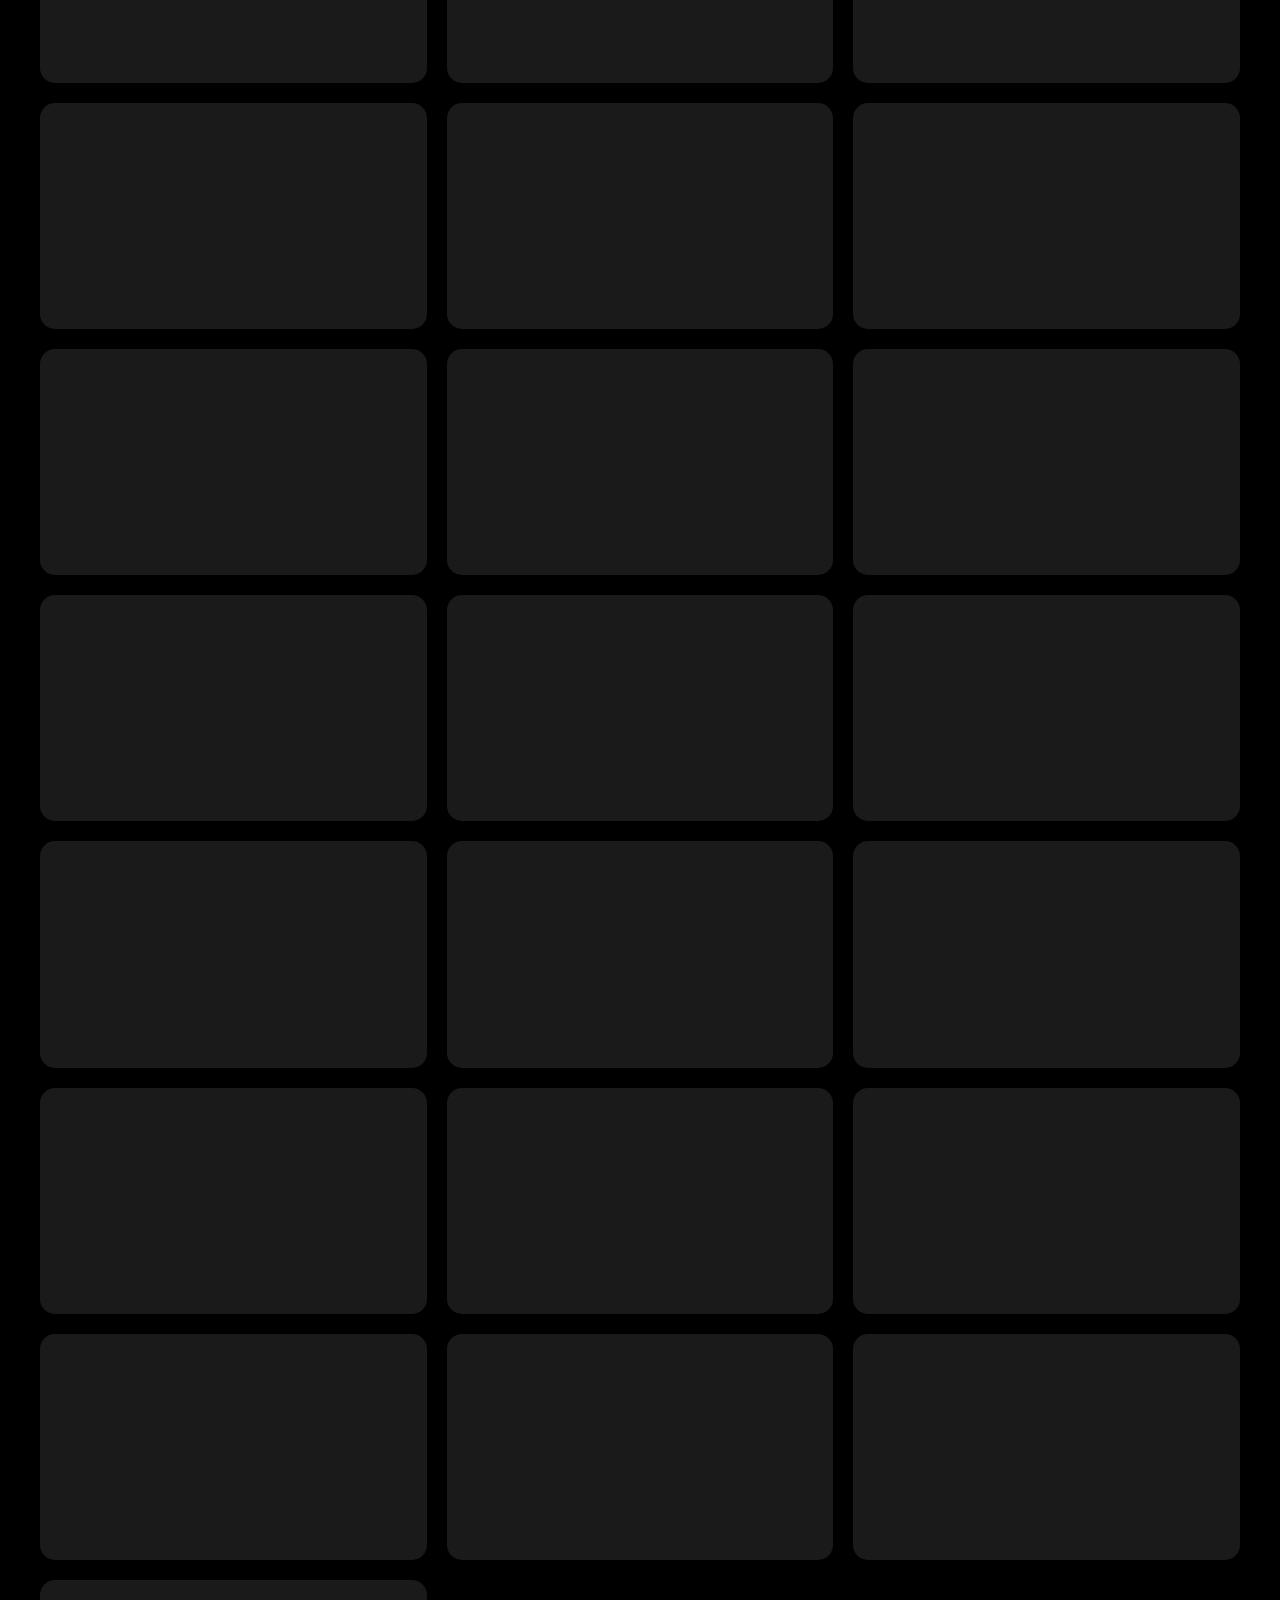
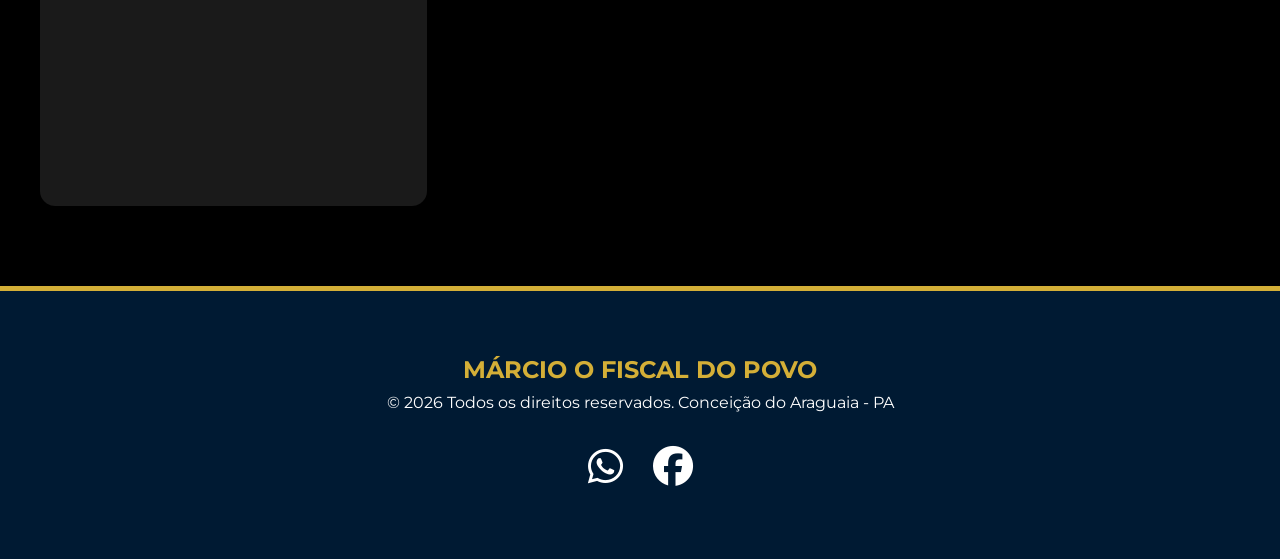
==== commit b15a90bb: "Update: Galeria expandida com 57 novos vídeos do Facebook" ====
--- a/index.html
+++ b/index.html
@@ -4,10 +4,8 @@
     <meta charset="UTF-8">
     <meta name="viewport" content="width=device-width, initial-scale=1.0">
     <title>Márcio O Fiscal do Povo 2028</title>
-    
     <link href="https://fonts.googleapis.com/css2?family=Montserrat:wght@400;600;700;800;900&display=swap" rel="stylesheet">
     <link rel="stylesheet" href="https://cdnjs.cloudflare.com/ajax/libs/font-awesome/6.4.0/css/all.min.css">
-    
     <link rel="stylesheet" href="style.css">
 </head>
 <body>
@@ -15,9 +13,7 @@
     <nav class="main-nav">
         <div class="nav-container">
             <div class="nav-logo">MENU</div>
-            <button class="mobile-menu-btn" id="menu-btn">
-                <i class="fas fa-bars"></i>
-            </button>
+            <button class="mobile-menu-btn" id="menu-btn"><i class="fas fa-bars"></i></button>
             <ul class="nav-menu" id="nav-menu">
                 <li><a href="#inicio">INÍCIO</a></li>
                 <li><a href="#marcio">MÁRCIO</a></li>
@@ -31,12 +27,8 @@
     <header class="hero-section" id="inicio">
         <div class="hero-content">
             <h1 class="hero-title">Márcio O Fiscal do Povo</h1>
-            <p class="hero-subtitle" style="font-size: 1.1rem; color: #fff; margin-bottom: 5px; opacity: 0.9;">
-                Este projeto faz parte da iniciativa CDA Sem Corrupção! 2028
-            </p>
-            <p class="hero-subtitle" style="font-weight: 800; color: #d4af37; margin-top: 0;">
-                Nosso compromisso é com a geração de empregos.
-            </p>
+            <p class="hero-subtitle" style="font-size: 1.1rem; color: #fff; margin-bottom: 5px; opacity: 0.9;">Este projeto faz parte da iniciativa CDA Sem Corrupção! 2028</p>
+            <p class="hero-subtitle" style="font-weight: 800; color: #d4af37; margin-top: 0;">Nosso compromisso é com a geração de empregos.</p>
             <div class="hero-image-container">
                 <img src="01.jpg" alt="Márcio O Fiscal do Povo" class="hero-image">
                 <div class="hero-badge">Juntos por Conceição do Araguaia - PA</div>
@@ -49,22 +41,12 @@
             <div class="bio-card">
                 <h2 class="section-title-premium">Quem é Márcio</h2>
                 <div class="bio-content">
-                    <p class="bio-intro">
-                        <strong>MÁRCIO RODRIGUES DE OLIVEIRA</strong>, nascido em Conceição do Araguaia, filho de Josué (Jesu) Machado de Oliveira e Maria Helena Rodrigues de Oliveira. Casado com Késia de Oliveira Quadros e pai da Maria Eduarda Marinho de Oliveira.
-                    </p>
-                    <div class="bio-timeline" style="margin-bottom: 25px;">
-                        <div class="timeline-item">
-                            <i class="fas fa-trophy"></i>
-                            <p><strong>1º colocado</strong> no concurso de 2009 para o cargo de Analista de Sistemas da prefeitura de Conceição do Araguaia (atuando desde 2012).</p>
-                        </div>
-                        <div class="timeline-item">
-                            <i class="fas fa-graduation-cap"></i>
-                            <p>Graduações em: Engenharia de Software, Engenheiro Civil, Engenharia de Segurança do Trabalho e Matemática.</p>
-                        </div>
+                    <p class="bio-intro"><strong>MÁRCIO RODRIGUES DE OLIVEIRA</strong>, nascido em Conceição do Araguaia...</p>
+                    <div class="bio-timeline">
+                        <div class="timeline-item"><i class="fas fa-trophy"></i><p><strong>1º colocado</strong> no concurso de 2009 (Analista de Sistemas).</p></div>
+                        <div class="timeline-item"><i class="fas fa-graduation-cap"></i><p>Engenharia de Software, Civil, Segurança do Trabalho e Matemática.</p></div>
                     </div>
-                    <div class="bio-manifesto" style="border-top: 1px solid #eee; padding-top: 20px; font-style: italic; color: #555; line-height: 1.8;">
-                        "Acredito que ética, transparência e honestidade não são apenas palavras, mas valores que devem orientar cada decisão ao longo da vida."
-                    </div>
+                    <div class="bio-manifesto" style="border-top: 1px solid #eee; padding-top: 20px; font-style: italic; color: #555;">"Integridade é fazer o correto mesmo quando ninguém está olhando."</div>
                 </div>
             </div>
         </div>
@@ -75,21 +57,8 @@
             <div class="bio-card" style="border-left: 8px solid #003366; border-radius: 0 50px 0 50px;">
                 <h2 class="section-title-premium">Aline Valentina</h2>
                 <div class="bio-content">
-                    <p class="bio-intro">
-                        <strong>ALINE VALENTINA</strong>, Assistente Social e Terapeuta. Atua na linha de frente técnica e social do projeto.
-                    </p>
+                    <p class="bio-intro"><strong>ALINE VALENTINA</strong>, Assistente Social e Terapeuta. Atua na linha de frente técnica e social do projeto.</p>
                 </div>
-            </div>
-        </div>
-    </section>
-
-    <section class="propostas-section" id="propostas">
-        <div class="container-propostas">
-            <h2 class="section-title-premium" style="color: white; text-align: center;">Propostas</h2>
-            <div class="propostas-grid">
-                <div class="proposta-card-tech"><h3>Gestão Técnica</h3><p>Fim do apadrinhamento político.</p></div>
-                <div class="proposta-card-tech"><h3>Saúde Eficiente</h3><p>Agendamento via WhatsApp.</p></div>
-                <div class="proposta-card-tech"><h3>Transparência</h3><p>Portal em tempo real.</p></div>
             </div>
         </div>
     </section>
@@ -97,51 +66,86 @@
     <section class="videos-section" id="videos" style="padding: 80px 20px; background: #000; display: flex; justify-content: center;">
         <div class="container-biografia" style="max-width: 1200px; width: 100%;">
             <h2 class="section-title-premium" style="text-align: center; color: #4facfe; margin-bottom: 40px;">FISCALIZAÇÃO EM AÇÃO</h2>
-            
             <div class="videos-grid" style="display: grid; grid-template-columns: repeat(auto-fit, minmax(300px, 1fr)); gap: 20px;">
                 
-                <div class="video-item">
-                    <div class="video-wrapper">
-                        <iframe src="https://www.facebook.com/plugins/video.php?height=476&href=https%3A%2F%2Fwww.facebook.com%2Freel%2F2965370323657913%2F&show_text=false&width=267&t=0" 
-                            style="border:none;overflow:hidden" scrolling="no" frameborder="0" allowfullscreen="true" allow="autoplay; clipboard-write; encrypted-media; picture-in-picture; web-share"></iframe>
-                    </div>
-                </div>
+                <div class="video-item"><div class="video-wrapper"><iframe src="https://www.facebook.com/plugins/video.php?href=https://www.facebook.com/61584229254460/videos/1790105011949511/&show_text=false" scrolling="no" frameborder="0" allowfullscreen="true"></iframe></div></div>
+                <div class="video-item"><div class="video-wrapper"><iframe src="https://www.facebook.com/plugins/video.php?href=https://www.facebook.com/reel/1311500697698154/&show_text=false" scrolling="no" frameborder="0" allowfullscreen="true"></iframe></div></div>
+                <div class="video-item"><div class="video-wrapper"><iframe src="https://www.facebook.com/plugins/video.php?href=https://www.facebook.com/reel/1255227905934165/&show_text=false" scrolling="no" frameborder="0" allowfullscreen="true"></iframe></div></div>
+                <div class="video-item"><div class="video-wrapper"><iframe src="https://www.facebook.com/plugins/video.php?href=https://www.facebook.com/reel/918105837590302/&show_text=false" scrolling="no" frameborder="0" allowfullscreen="true"></iframe></div></div>
+                <div class="video-item"><div class="video-wrapper"><iframe src="https://www.facebook.com/plugins/video.php?href=https://www.facebook.com/reel/892065873601712/&show_text=false" scrolling="no" frameborder="0" allowfullscreen="true"></iframe></div></div>
+                <div class="video-item"><div class="video-wrapper"><iframe src="https://www.facebook.com/plugins/video.php?href=https://www.facebook.com/reel/1368983204916952/&show_text=false" scrolling="no" frameborder="0" allowfullscreen="true"></iframe></div></div>
+                <div class="video-item"><div class="video-wrapper"><iframe src="https://www.facebook.com/plugins/video.php?href=https://www.facebook.com/reel/4248589908737282/&show_text=false" scrolling="no" frameborder="0" allowfullscreen="true"></iframe></div></div>
+                <div class="video-item"><div class="video-wrapper"><iframe src="https://www.facebook.com/plugins/video.php?href=https://www.facebook.com/reel/1237729917718655/&show_text=false" scrolling="no" frameborder="0" allowfullscreen="true"></iframe></div></div>
+                <div class="video-item"><div class="video-wrapper"><iframe src="https://www.facebook.com/plugins/video.php?href=https://www.facebook.com/61584229254460/videos/2324834691275918/&show_text=false" scrolling="no" frameborder="0" allowfullscreen="true"></iframe></div></div>
+                <div class="video-item"><div class="video-wrapper"><iframe src="https://www.facebook.com/plugins/video.php?href=https://www.facebook.com/61584229254460/videos/1413429316856625/&show_text=false" scrolling="no" frameborder="0" allowfullscreen="true"></iframe></div></div>
+                <div class="video-item"><div class="video-wrapper"><iframe src="https://www.facebook.com/plugins/video.php?href=https://www.facebook.com/reel/910739144763482/&show_text=false" scrolling="no" frameborder="0" allowfullscreen="true"></iframe></div></div>
+                <div class="video-item"><div class="video-wrapper"><iframe src="https://www.facebook.com/plugins/video.php?href=https://www.facebook.com/reel/2028403714384406/&show_text=false" scrolling="no" frameborder="0" allowfullscreen="true"></iframe></div></div>
+                <div class="video-item"><div class="video-wrapper"><iframe src="https://www.facebook.com/plugins/video.php?href=https://www.facebook.com/reel/3418190201677490/&show_text=false" scrolling="no" frameborder="0" allowfullscreen="true"></iframe></div></div>
+                <div class="video-item"><div class="video-wrapper"><iframe src="https://www.facebook.com/plugins/video.php?href=https://www.facebook.com/reel/780820698408023/&show_text=false" scrolling="no" frameborder="0" allowfullscreen="true"></iframe></div></div>
+                <div class="video-item"><div class="video-wrapper"><iframe src="https://www.facebook.com/plugins/video.php?href=https://www.facebook.com/reel/1563117801404973/&show_text=false" scrolling="no" frameborder="0" allowfullscreen="true"></iframe></div></div>
+                <div class="video-item"><div class="video-wrapper"><iframe src="https://www.facebook.com/plugins/video.php?href=https://www.facebook.com/reel/1511323676623680/&show_text=false" scrolling="no" frameborder="0" allowfullscreen="true"></iframe></div></div>
+                <div class="video-item"><div class="video-wrapper"><iframe src="https://www.facebook.com/plugins/video.php?href=https://www.facebook.com/reel/917312870982615/&show_text=false" scrolling="no" frameborder="0" allowfullscreen="true"></iframe></div></div>
+                <div class="video-item"><div class="video-wrapper"><iframe src="https://www.facebook.com/plugins/video.php?href=https://www.facebook.com/reel/1393071085896662/&show_text=false" scrolling="no" frameborder="0" allowfullscreen="true"></iframe></div></div>
+                <div class="video-item"><div class="video-wrapper"><iframe src="https://www.facebook.com/plugins/video.php?href=https://www.facebook.com/reel/4540325692864998/&show_text=false" scrolling="no" frameborder="0" allowfullscreen="true"></iframe></div></div>
+                <div class="video-item"><div class="video-wrapper"><iframe src="https://www.facebook.com/plugins/video.php?href=https://www.facebook.com/reel/1577727400076062/&show_text=false" scrolling="no" frameborder="0" allowfullscreen="true"></iframe></div></div>
+                <div class="video-item"><div class="video-wrapper"><iframe src="https://www.facebook.com/plugins/video.php?href=https://www.facebook.com/61584229254460/videos/1332016238598731/&show_text=false" scrolling="no" frameborder="0" allowfullscreen="true"></iframe></div></div>
+                <div class="video-item"><div class="video-wrapper"><iframe src="https://www.facebook.com/plugins/video.php?href=https://www.facebook.com/61584229254460/videos/1448080936945494/&show_text=false" scrolling="no" frameborder="0" allowfullscreen="true"></iframe></div></div>
+                <div class="video-item"><div class="video-wrapper"><iframe src="https://www.facebook.com/plugins/video.php?href=https://www.facebook.com/61584229254460/videos/732036759646273/&show_text=false" scrolling="no" frameborder="0" allowfullscreen="true"></iframe></div></div>
+                <div class="video-item"><div class="video-wrapper"><iframe src="https://www.facebook.com/plugins/video.php?href=https://www.facebook.com/61584229254460/videos/866464966378470/&show_text=false" scrolling="no" frameborder="0" allowfullscreen="true"></iframe></div></div>
+                <div class="video-item"><div class="video-wrapper"><iframe src="https://www.facebook.com/plugins/video.php?href=https://www.facebook.com/61584229254460/videos/1402035328312076/&show_text=false" scrolling="no" frameborder="0" allowfullscreen="true"></iframe></div></div>
+                <div class="video-item"><div class="video-wrapper"><iframe src="https://www.facebook.com/plugins/video.php?href=https://www.facebook.com/61584229254460/videos/1779980722700407/&show_text=false" scrolling="no" frameborder="0" allowfullscreen="true"></iframe></div></div>
+                <div class="video-item"><div class="video-wrapper"><iframe src="https://www.facebook.com/plugins/video.php?href=https://www.facebook.com/61584229254460/videos/762977366433002/&show_text=false" scrolling="no" frameborder="0" allowfullscreen="true"></iframe></div></div>
+                <div class="video-item"><div class="video-wrapper"><iframe src="https://www.facebook.com/plugins/video.php?href=https://www.facebook.com/reel/1565699784740078/&show_text=false" scrolling="no" frameborder="0" allowfullscreen="true"></iframe></div></div>
+                <div class="video-item"><div class="video-wrapper"><iframe src="https://www.facebook.com/plugins/video.php?href=https://www.facebook.com/61584229254460/videos/1548629129677773/&show_text=false" scrolling="no" frameborder="0" allowfullscreen="true"></iframe></div></div>
+                <div class="video-item"><div class="video-wrapper"><iframe src="https://www.facebook.com/plugins/video.php?href=https://www.facebook.com/reel/1250104950433433/&show_text=false" scrolling="no" frameborder="0" allowfullscreen="true"></iframe></div></div>
+                <div class="video-item"><div class="video-wrapper"><iframe src="https://www.facebook.com/plugins/video.php?href=https://www.facebook.com/61584229254460/videos/841709148730352/&show_text=false" scrolling="no" frameborder="0" allowfullscreen="true"></iframe></div></div>
+                <div class="video-item"><div class="video-wrapper"><iframe src="https://www.facebook.com/plugins/video.php?href=https://www.facebook.com/reel/1416748956475027/&show_text=false" scrolling="no" frameborder="0" allowfullscreen="true"></iframe></div></div>
+                <div class="video-item"><div class="video-wrapper"><iframe src="https://www.facebook.com/plugins/video.php?href=https://www.facebook.com/61584229254460/videos/1359076752097937/&show_text=false" scrolling="no" frameborder="0" allowfullscreen="true"></iframe></div></div>
+                <div class="video-item"><div class="video-wrapper"><iframe src="https://www.facebook.com/plugins/video.php?href=https://www.facebook.com/reel/810689882004455/&show_text=false" scrolling="no" frameborder="0" allowfullscreen="true"></iframe></div></div>
+                <div class="video-item"><div class="video-wrapper"><iframe src="https://www.facebook.com/plugins/video.php?href=https://www.facebook.com/reel/4310340892577147/&show_text=false" scrolling="no" frameborder="0" allowfullscreen="true"></iframe></div></div>
+                <div class="video-item"><div class="video-wrapper"><iframe src="https://www.facebook.com/plugins/video.php?href=https://www.facebook.com/reel/1225675929446809/&show_text=false" scrolling="no" frameborder="0" allowfullscreen="true"></iframe></div></div>
+                <div class="video-item"><div class="video-wrapper"><iframe src="https://www.facebook.com/plugins/video.php?href=https://www.facebook.com/reel/1605158243845556/&show_text=false" scrolling="no" frameborder="0" allowfullscreen="true"></iframe></div></div>
+                <div class="video-item"><div class="video-wrapper"><iframe src="https://www.facebook.com/plugins/video.php?href=https://www.facebook.com/reel/1567627301118036/&show_text=false" scrolling="no" frameborder="0" allowfullscreen="true"></iframe></div></div>
+                <div class="video-item"><div class="video-wrapper"><iframe src="https://www.facebook.com/plugins/video.php?href=https://www.facebook.com/reel/1594954414830260/&show_text=false" scrolling="no" frameborder="0" allowfullscreen="true"></iframe></div></div>
+                <div class="video-item"><div class="video-wrapper"><iframe src="https://www.facebook.com/plugins/video.php?href=https://www.facebook.com/reel/728707913616149/&show_text=false" scrolling="no" frameborder="0" allowfullscreen="true"></iframe></div></div>
+                <div class="video-item"><div class="video-wrapper"><iframe src="https://www.facebook.com/plugins/video.php?href=https://www.facebook.com/reel/1829973627626379/&show_text=false" scrolling="no" frameborder="0" allowfullscreen="true"></iframe></div></div>
+                <div class="video-item"><div class="video-wrapper"><iframe src="https://www.facebook.com/plugins/video.php?href=https://www.facebook.com/reel/829946646492679/&show_text=false" scrolling="no" frameborder="0" allowfullscreen="true"></iframe></div></div>
+                <div class="video-item"><div class="video-wrapper"><iframe src="https://www.facebook.com/plugins/video.php?href=https://www.facebook.com/reel/1295610985706285/&show_text=false" scrolling="no" frameborder="0" allowfullscreen="true"></iframe></div></div>
+                <div class="video-item"><div class="video-wrapper"><iframe src="https://www.facebook.com/plugins/video.php?href=https://www.facebook.com/reel/1372975374610612/&show_text=false" scrolling="no" frameborder="0" allowfullscreen="true"></iframe></div></div>
+                <div class="video-item"><div class="video-wrapper"><iframe src="https://www.facebook.com/plugins/video.php?href=https://www.facebook.com/reel/1581659126353356/&show_text=false" scrolling="no" frameborder="0" allowfullscreen="true"></iframe></div></div>
+                <div class="video-item"><div class="video-wrapper"><iframe src="https://www.facebook.com/plugins/video.php?href=https://www.facebook.com/reel/1205707208106266/&show_text=false" scrolling="no" frameborder="0" allowfullscreen="true"></iframe></div></div>
+                <div class="video-item"><div class="video-wrapper"><iframe src="https://www.facebook.com/plugins/video.php?href=https://www.facebook.com/reel/1228353052685377/&show_text=false" scrolling="no" frameborder="0" allowfullscreen="true"></iframe></div></div>
+                <div class="video-item"><div class="video-wrapper"><iframe src="https://www.facebook.com/plugins/video.php?href=https://www.facebook.com/reel/709621431761999/&show_text=false" scrolling="no" frameborder="0" allowfullscreen="true"></iframe></div></div>
+                <div class="video-item"><div class="video-wrapper"><iframe src="https://www.facebook.com/plugins/video.php?href=https://www.facebook.com/reel/1314545003805542/&show_text=false" scrolling="no" frameborder="0" allowfullscreen="true"></iframe></div></div>
+                <div class="video-item"><div class="video-wrapper"><iframe src="https://www.facebook.com/plugins/video.php?href=https://www.facebook.com/reel/1366639795107440/&show_text=false" scrolling="no" frameborder="0" allowfullscreen="true"></iframe></div></div>
+                <div class="video-item"><div class="video-wrapper"><iframe src="https://www.facebook.com/plugins/video.php?href=https://www.facebook.com/reel/1542270400026390/&show_text=false" scrolling="no" frameborder="0" allowfullscreen="true"></iframe></div></div>
+                <div class="video-item"><div class="video-wrapper"><iframe src="https://www.facebook.com/plugins/video.php?href=https://www.facebook.com/reel/844283248087871/&show_text=false" scrolling="no" frameborder="0" allowfullscreen="true"></iframe></div></div>
+                <div class="video-item"><div class="video-wrapper"><iframe src="https://www.facebook.com/plugins/video.php?href=https://www.facebook.com/reel/1830957114209938/&show_text=false" scrolling="no" frameborder="0" allowfullscreen="true"></iframe></div></div>
+                <div class="video-item"><div class="video-wrapper"><iframe src="https://www.facebook.com/plugins/video.php?href=https://www.facebook.com/reel/809238495204125/&show_text=false" scrolling="no" frameborder="0" allowfullscreen="true"></iframe></div></div>
+                <div class="video-item"><div class="video-wrapper"><iframe src="https://www.facebook.com/plugins/video.php?href=https://www.facebook.com/reel/1567188791362872/&show_text=false" scrolling="no" frameborder="0" allowfullscreen="true"></iframe></div></div>
+                <div class="video-item"><div class="video-wrapper"><iframe src="https://www.facebook.com/plugins/video.php?href=https://www.facebook.com/reel/999747685688481/&show_text=false" scrolling="no" frameborder="0" allowfullscreen="true"></iframe></div></div>
+                <div class="video-item"><div class="video-wrapper"><iframe src="https://www.facebook.com/plugins/video.php?href=https://www.facebook.com/reel/838948629033710/&show_text=false" scrolling="no" frameborder="0" allowfullscreen="true"></iframe></div></div>
 
                 <div class="video-item"><div class="video-wrapper"><iframe src="https://www.youtube.com/embed/eVw85yaH-UM" frameborder="0" allowfullscreen></iframe></div></div>
                 <div class="video-item"><div class="video-wrapper"><iframe src="https://www.youtube.com/embed/8yb8B6kPq6s" frameborder="0" allowfullscreen></iframe></div></div>
                 <div class="video-item"><div class="video-wrapper"><iframe src="https://www.youtube.com/embed/WHCl5z5gGR0" frameborder="0" allowfullscreen></iframe></div></div>
                 <div class="video-item"><div class="video-wrapper"><iframe src="https://www.youtube.com/embed/80C7RBO9hRo" frameborder="0" allowfullscreen></iframe></div></div>
-                <div class="video-item"><div class="video-wrapper"><iframe src="https://www.youtube.com/embed/DD1VbDKTvRI" frameborder="0" allowfullscreen></iframe></div></div>
-                <div class="video-item"><div class="video-wrapper"><iframe src="https://www.youtube.com/embed/2vVcrteokKc" frameborder="0" allowfullscreen></iframe></div></div>
-                <div class="video-item"><div class="video-wrapper"><iframe src="https://www.youtube.com/embed/qYly_5_IHRs" frameborder="0" allowfullscreen></iframe></div></div>
-                <div class="video-item"><div class="video-wrapper"><iframe src="https://www.youtube.com/embed/j8IHZQP187c" frameborder="0" allowfullscreen></iframe></div></div>
-                <div class="video-item"><div class="video-wrapper"><iframe src="https://www.youtube.com/embed/mY085CBSuWQ" frameborder="0" allowfullscreen></iframe></div></div>
-
-                <div class="video-item"><div class="video-wrapper"><iframe src="https://www.youtube.com/embed/DGyqHl-8TAY" frameborder="0" allowfullscreen></iframe></div></div>
-                <div class="video-item"><div class="video-wrapper"><iframe src="https://www.youtube.com/embed/6ccOyaJcoss" frameborder="0" allowfullscreen></iframe></div></div>
-                <div class="video-item"><div class="video-wrapper"><iframe src="https://www.youtube.com/embed/m_d-8Ciu4ss" frameborder="0" allowfullscreen></iframe></div></div>
-                <div class="video-item"><div class="video-wrapper"><iframe src="https://www.youtube.com/embed/7M6BrrFGUTg" frameborder="0" allowfullscreen></iframe></div></div>
-                <div class="video-item"><div class="video-wrapper"><iframe src="https://www.youtube.com/embed/ZrIix-WXUn4" frameborder="0" allowfullscreen></iframe></div></div>
-                <div class="video-item"><div class="video-wrapper"><iframe src="https://www.youtube.com/embed/ZWNMENcNwrc" frameborder="0" allowfullscreen></iframe></div></div>
             </div>
         </div>
     </section>
 
     <footer class="main-footer">
-        <div style="max-width: 1000px; margin: 0 auto; display: flex; flex-direction: column; align-items: center;">
-            <h2 style="color: #d4af37; font-size: 1.8rem; font-weight: 900; margin-bottom: 10px; text-transform: uppercase;">Márcio O Fiscal do Povo</h2>
-            <p style="color: white; margin-bottom: 30px;">© 2026 Todos os direitos reservados. Conceição do Araguaia - PA</p>
-            <div style="display: flex; gap: 30px; flex-wrap: wrap; justify-content: center;">
+        <div style="max-width: 1000px; margin: 0 auto; text-align: center;">
+            <h2 style="color: #d4af37; text-transform: uppercase;">Márcio O Fiscal do Povo</h2>
+            <p style="color: white;">© 2026 Todos os direitos reservados. Conceição do Araguaia - PA</p>
+            <div style="display: flex; gap: 30px; justify-content: center; margin-top: 20px;">
                 <a href="https://wa.me/5594992500073" target="_blank" style="color: white; font-size: 2.5rem;"><i class="fab fa-whatsapp"></i></a>
                 <a href="https://www.facebook.com/MarcioFiscalDoPovo" target="_blank" style="color: white; font-size: 2.5rem;"><i class="fab fa-facebook"></i></a>
-                <a href="https://www.instagram.com/marcioofiscaldopovo/" target="_blank" style="color: white; font-size: 2.5rem;"><i class="fab fa-instagram"></i></a>
-                <a href="https://www.youtube.com/@MarcioFiscalDoPovo" target="_blank" style="color: white; font-size: 2.5rem;"><i class="fab fa-youtube"></i></a>
             </div>
         </div>
     </footer>
 
     <a href="https://wa.me/5594992500073" class="whatsapp-float" target="_blank"><i class="fab fa-whatsapp"></i></a>
-
     <script src="script.js"></script>
 </body>
 </html>
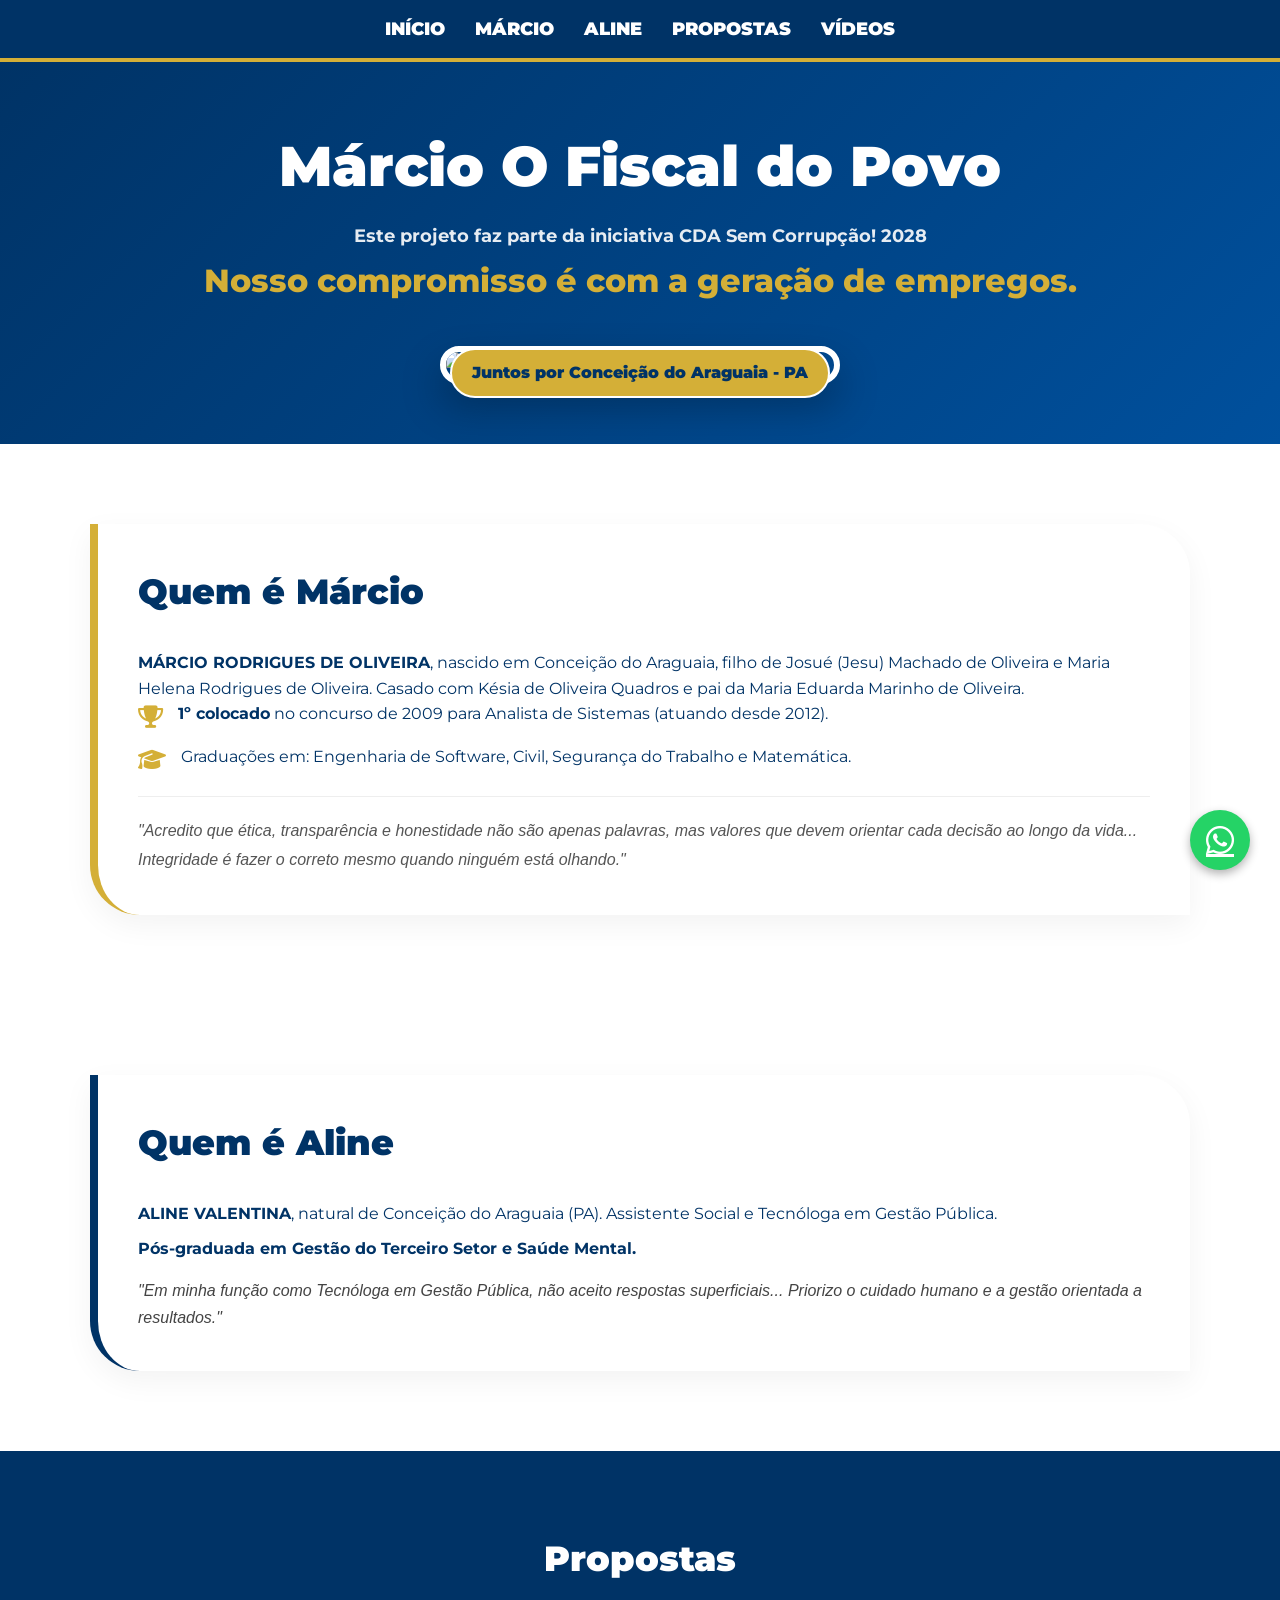
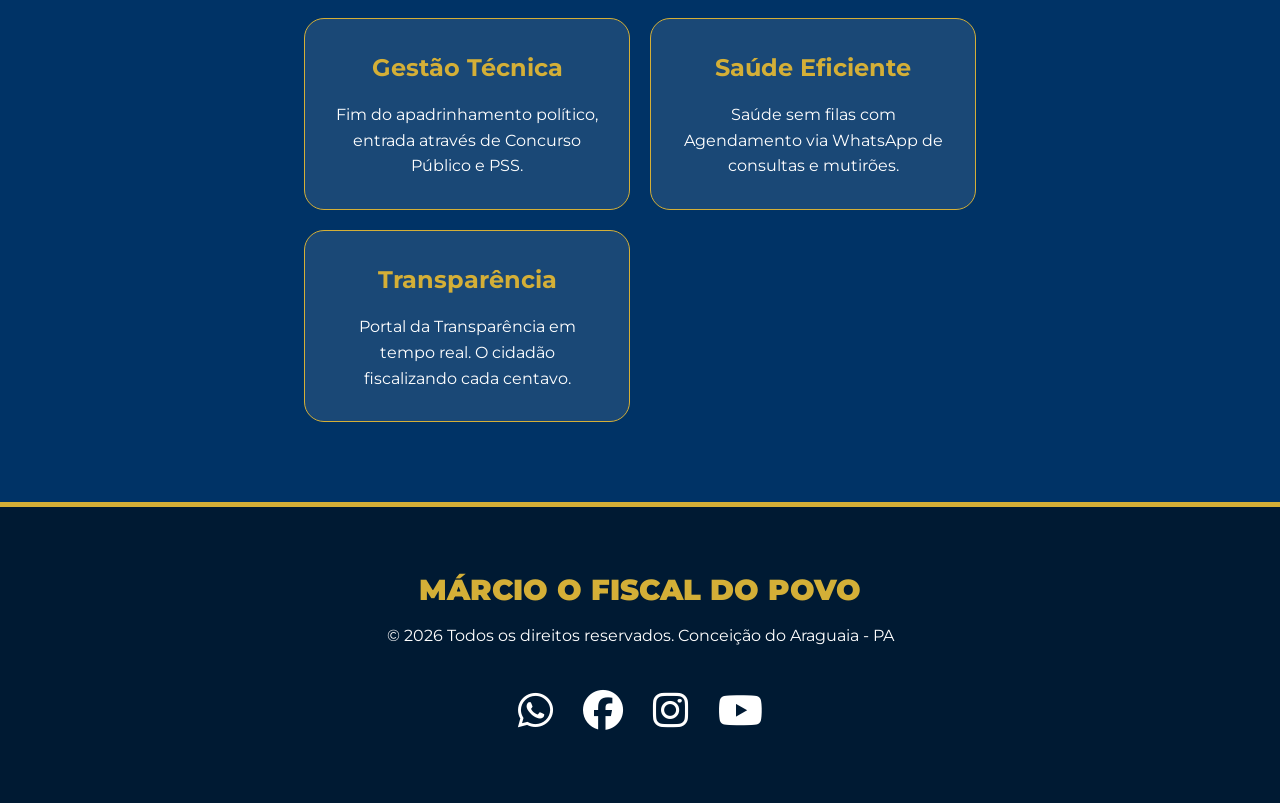
==== commit 82a47d65: "Update: Bio da Aline Valentina revisada e corrigida" ====
--- a/index.html
+++ b/index.html
@@ -15,11 +15,11 @@
             <div class="nav-logo">MENU</div>
             <button class="mobile-menu-btn" id="menu-btn"><i class="fas fa-bars"></i></button>
             <ul class="nav-menu" id="nav-menu">
-                <li><a href="#inicio">INÍCIO</a></li>
-                <li><a href="#marcio">MÁRCIO</a></li>
-                <li><a href="#aline">ALINE</a></li>
-                <li><a href="#propostas">PROPOSTAS</a></li>
-                <li><a href="#videos">VÍDEOS</a></li>
+                <li><a href="index.html#inicio">INÍCIO</a></li>
+                <li><a href="index.html#marcio">MÁRCIO</a></li>
+                <li><a href="index.html#aline">ALINE</a></li>
+                <li><a href="index.html#propostas">PROPOSTAS</a></li>
+                <li><a href="videos.html">VÍDEOS</a></li>
             </ul>
         </div>
     </nav>
@@ -41,12 +41,14 @@
             <div class="bio-card">
                 <h2 class="section-title-premium">Quem é Márcio</h2>
                 <div class="bio-content">
-                    <p class="bio-intro"><strong>MÁRCIO RODRIGUES DE OLIVEIRA</strong>, nascido em Conceição do Araguaia...</p>
-                    <div class="bio-timeline">
-                        <div class="timeline-item"><i class="fas fa-trophy"></i><p><strong>1º colocado</strong> no concurso de 2009 (Analista de Sistemas).</p></div>
-                        <div class="timeline-item"><i class="fas fa-graduation-cap"></i><p>Engenharia de Software, Civil, Segurança do Trabalho e Matemática.</p></div>
+                    <p class="bio-intro"><strong>MÁRCIO RODRIGUES DE OLIVEIRA</strong>, nascido em Conceição do Araguaia, filho de Josué (Jesu) Machado de Oliveira e Maria Helena Rodrigues de Oliveira. Casado com Késia de Oliveira Quadros e pai da Maria Eduarda Marinho de Oliveira.</p>
+                    <div class="bio-timeline" style="margin-bottom: 25px;">
+                        <div class="timeline-item"><i class="fas fa-trophy"></i><p><strong>1º colocado</strong> no concurso de 2009 para Analista de Sistemas (atuando desde 2012).</p></div>
+                        <div class="timeline-item"><i class="fas fa-graduation-cap"></i><p>Graduações em: Engenharia de Software, Civil, Segurança do Trabalho e Matemática.</p></div>
                     </div>
-                    <div class="bio-manifesto" style="border-top: 1px solid #eee; padding-top: 20px; font-style: italic; color: #555;">"Integridade é fazer o correto mesmo quando ninguém está olhando."</div>
+                    <div class="bio-manifesto" style="border-top: 1px solid #eee; padding-top: 20px; font-style: italic; color: #555; line-height: 1.8;">
+                        "Acredito que ética, transparência e honestidade não são apenas palavras, mas valores que devem orientar cada decisão ao longo da vida... Integridade é fazer o correto mesmo quando ninguém está olhando."
+                    </div>
                 </div>
             </div>
         </div>
@@ -55,92 +57,42 @@
     <section class="biografia-section" id="aline" style="background: #ffffff;">
         <div class="container-biografia">
             <div class="bio-card" style="border-left: 8px solid #003366; border-radius: 0 50px 0 50px;">
-                <h2 class="section-title-premium">Aline Valentina</h2>
+                <h2 class="section-title-premium">Quem é Aline</h2>
                 <div class="bio-content">
-                    <p class="bio-intro"><strong>ALINE VALENTINA</strong>, Assistente Social e Terapeuta. Atua na linha de frente técnica e social do projeto.</p>
+                    <p class="bio-intro">
+                        <strong>ALINE VALENTINA</strong>, natural de Conceição do Araguaia (PA). Assistente Social e Tecnóloga em Gestão Pública.
+                    </p>
+                    <p style="margin-top: 10px; font-weight: 700; color: #003366;">
+                        Pós-graduada em Gestão do Terceiro Setor e Saúde Mental.
+                    </p>
+                    <p style="margin-top: 15px; color: #444; line-height: 1.7; font-style: italic;">
+                        "Em minha função como Tecnóloga em Gestão Pública, não aceito respostas superficiais... Priorizo o cuidado humano e a gestão orientada a resultados."
+                    </p>
                 </div>
             </div>
         </div>
     </section>
 
-    <section class="videos-section" id="videos" style="padding: 80px 20px; background: #000; display: flex; justify-content: center;">
-        <div class="container-biografia" style="max-width: 1200px; width: 100%;">
-            <h2 class="section-title-premium" style="text-align: center; color: #4facfe; margin-bottom: 40px;">FISCALIZAÇÃO EM AÇÃO</h2>
-            <div class="videos-grid" style="display: grid; grid-template-columns: repeat(auto-fit, minmax(300px, 1fr)); gap: 20px;">
-                
-                <div class="video-item"><div class="video-wrapper"><iframe src="https://www.facebook.com/plugins/video.php?href=https://www.facebook.com/61584229254460/videos/1790105011949511/&show_text=false" scrolling="no" frameborder="0" allowfullscreen="true"></iframe></div></div>
-                <div class="video-item"><div class="video-wrapper"><iframe src="https://www.facebook.com/plugins/video.php?href=https://www.facebook.com/reel/1311500697698154/&show_text=false" scrolling="no" frameborder="0" allowfullscreen="true"></iframe></div></div>
-                <div class="video-item"><div class="video-wrapper"><iframe src="https://www.facebook.com/plugins/video.php?href=https://www.facebook.com/reel/1255227905934165/&show_text=false" scrolling="no" frameborder="0" allowfullscreen="true"></iframe></div></div>
-                <div class="video-item"><div class="video-wrapper"><iframe src="https://www.facebook.com/plugins/video.php?href=https://www.facebook.com/reel/918105837590302/&show_text=false" scrolling="no" frameborder="0" allowfullscreen="true"></iframe></div></div>
-                <div class="video-item"><div class="video-wrapper"><iframe src="https://www.facebook.com/plugins/video.php?href=https://www.facebook.com/reel/892065873601712/&show_text=false" scrolling="no" frameborder="0" allowfullscreen="true"></iframe></div></div>
-                <div class="video-item"><div class="video-wrapper"><iframe src="https://www.facebook.com/plugins/video.php?href=https://www.facebook.com/reel/1368983204916952/&show_text=false" scrolling="no" frameborder="0" allowfullscreen="true"></iframe></div></div>
-                <div class="video-item"><div class="video-wrapper"><iframe src="https://www.facebook.com/plugins/video.php?href=https://www.facebook.com/reel/4248589908737282/&show_text=false" scrolling="no" frameborder="0" allowfullscreen="true"></iframe></div></div>
-                <div class="video-item"><div class="video-wrapper"><iframe src="https://www.facebook.com/plugins/video.php?href=https://www.facebook.com/reel/1237729917718655/&show_text=false" scrolling="no" frameborder="0" allowfullscreen="true"></iframe></div></div>
-                <div class="video-item"><div class="video-wrapper"><iframe src="https://www.facebook.com/plugins/video.php?href=https://www.facebook.com/61584229254460/videos/2324834691275918/&show_text=false" scrolling="no" frameborder="0" allowfullscreen="true"></iframe></div></div>
-                <div class="video-item"><div class="video-wrapper"><iframe src="https://www.facebook.com/plugins/video.php?href=https://www.facebook.com/61584229254460/videos/1413429316856625/&show_text=false" scrolling="no" frameborder="0" allowfullscreen="true"></iframe></div></div>
-                <div class="video-item"><div class="video-wrapper"><iframe src="https://www.facebook.com/plugins/video.php?href=https://www.facebook.com/reel/910739144763482/&show_text=false" scrolling="no" frameborder="0" allowfullscreen="true"></iframe></div></div>
-                <div class="video-item"><div class="video-wrapper"><iframe src="https://www.facebook.com/plugins/video.php?href=https://www.facebook.com/reel/2028403714384406/&show_text=false" scrolling="no" frameborder="0" allowfullscreen="true"></iframe></div></div>
-                <div class="video-item"><div class="video-wrapper"><iframe src="https://www.facebook.com/plugins/video.php?href=https://www.facebook.com/reel/3418190201677490/&show_text=false" scrolling="no" frameborder="0" allowfullscreen="true"></iframe></div></div>
-                <div class="video-item"><div class="video-wrapper"><iframe src="https://www.facebook.com/plugins/video.php?href=https://www.facebook.com/reel/780820698408023/&show_text=false" scrolling="no" frameborder="0" allowfullscreen="true"></iframe></div></div>
-                <div class="video-item"><div class="video-wrapper"><iframe src="https://www.facebook.com/plugins/video.php?href=https://www.facebook.com/reel/1563117801404973/&show_text=false" scrolling="no" frameborder="0" allowfullscreen="true"></iframe></div></div>
-                <div class="video-item"><div class="video-wrapper"><iframe src="https://www.facebook.com/plugins/video.php?href=https://www.facebook.com/reel/1511323676623680/&show_text=false" scrolling="no" frameborder="0" allowfullscreen="true"></iframe></div></div>
-                <div class="video-item"><div class="video-wrapper"><iframe src="https://www.facebook.com/plugins/video.php?href=https://www.facebook.com/reel/917312870982615/&show_text=false" scrolling="no" frameborder="0" allowfullscreen="true"></iframe></div></div>
-                <div class="video-item"><div class="video-wrapper"><iframe src="https://www.facebook.com/plugins/video.php?href=https://www.facebook.com/reel/1393071085896662/&show_text=false" scrolling="no" frameborder="0" allowfullscreen="true"></iframe></div></div>
-                <div class="video-item"><div class="video-wrapper"><iframe src="https://www.facebook.com/plugins/video.php?href=https://www.facebook.com/reel/4540325692864998/&show_text=false" scrolling="no" frameborder="0" allowfullscreen="true"></iframe></div></div>
-                <div class="video-item"><div class="video-wrapper"><iframe src="https://www.facebook.com/plugins/video.php?href=https://www.facebook.com/reel/1577727400076062/&show_text=false" scrolling="no" frameborder="0" allowfullscreen="true"></iframe></div></div>
-                <div class="video-item"><div class="video-wrapper"><iframe src="https://www.facebook.com/plugins/video.php?href=https://www.facebook.com/61584229254460/videos/1332016238598731/&show_text=false" scrolling="no" frameborder="0" allowfullscreen="true"></iframe></div></div>
-                <div class="video-item"><div class="video-wrapper"><iframe src="https://www.facebook.com/plugins/video.php?href=https://www.facebook.com/61584229254460/videos/1448080936945494/&show_text=false" scrolling="no" frameborder="0" allowfullscreen="true"></iframe></div></div>
-                <div class="video-item"><div class="video-wrapper"><iframe src="https://www.facebook.com/plugins/video.php?href=https://www.facebook.com/61584229254460/videos/732036759646273/&show_text=false" scrolling="no" frameborder="0" allowfullscreen="true"></iframe></div></div>
-                <div class="video-item"><div class="video-wrapper"><iframe src="https://www.facebook.com/plugins/video.php?href=https://www.facebook.com/61584229254460/videos/866464966378470/&show_text=false" scrolling="no" frameborder="0" allowfullscreen="true"></iframe></div></div>
-                <div class="video-item"><div class="video-wrapper"><iframe src="https://www.facebook.com/plugins/video.php?href=https://www.facebook.com/61584229254460/videos/1402035328312076/&show_text=false" scrolling="no" frameborder="0" allowfullscreen="true"></iframe></div></div>
-                <div class="video-item"><div class="video-wrapper"><iframe src="https://www.facebook.com/plugins/video.php?href=https://www.facebook.com/61584229254460/videos/1779980722700407/&show_text=false" scrolling="no" frameborder="0" allowfullscreen="true"></iframe></div></div>
-                <div class="video-item"><div class="video-wrapper"><iframe src="https://www.facebook.com/plugins/video.php?href=https://www.facebook.com/61584229254460/videos/762977366433002/&show_text=false" scrolling="no" frameborder="0" allowfullscreen="true"></iframe></div></div>
-                <div class="video-item"><div class="video-wrapper"><iframe src="https://www.facebook.com/plugins/video.php?href=https://www.facebook.com/reel/1565699784740078/&show_text=false" scrolling="no" frameborder="0" allowfullscreen="true"></iframe></div></div>
-                <div class="video-item"><div class="video-wrapper"><iframe src="https://www.facebook.com/plugins/video.php?href=https://www.facebook.com/61584229254460/videos/1548629129677773/&show_text=false" scrolling="no" frameborder="0" allowfullscreen="true"></iframe></div></div>
-                <div class="video-item"><div class="video-wrapper"><iframe src="https://www.facebook.com/plugins/video.php?href=https://www.facebook.com/reel/1250104950433433/&show_text=false" scrolling="no" frameborder="0" allowfullscreen="true"></iframe></div></div>
-                <div class="video-item"><div class="video-wrapper"><iframe src="https://www.facebook.com/plugins/video.php?href=https://www.facebook.com/61584229254460/videos/841709148730352/&show_text=false" scrolling="no" frameborder="0" allowfullscreen="true"></iframe></div></div>
-                <div class="video-item"><div class="video-wrapper"><iframe src="https://www.facebook.com/plugins/video.php?href=https://www.facebook.com/reel/1416748956475027/&show_text=false" scrolling="no" frameborder="0" allowfullscreen="true"></iframe></div></div>
-                <div class="video-item"><div class="video-wrapper"><iframe src="https://www.facebook.com/plugins/video.php?href=https://www.facebook.com/61584229254460/videos/1359076752097937/&show_text=false" scrolling="no" frameborder="0" allowfullscreen="true"></iframe></div></div>
-                <div class="video-item"><div class="video-wrapper"><iframe src="https://www.facebook.com/plugins/video.php?href=https://www.facebook.com/reel/810689882004455/&show_text=false" scrolling="no" frameborder="0" allowfullscreen="true"></iframe></div></div>
-                <div class="video-item"><div class="video-wrapper"><iframe src="https://www.facebook.com/plugins/video.php?href=https://www.facebook.com/reel/4310340892577147/&show_text=false" scrolling="no" frameborder="0" allowfullscreen="true"></iframe></div></div>
-                <div class="video-item"><div class="video-wrapper"><iframe src="https://www.facebook.com/plugins/video.php?href=https://www.facebook.com/reel/1225675929446809/&show_text=false" scrolling="no" frameborder="0" allowfullscreen="true"></iframe></div></div>
-                <div class="video-item"><div class="video-wrapper"><iframe src="https://www.facebook.com/plugins/video.php?href=https://www.facebook.com/reel/1605158243845556/&show_text=false" scrolling="no" frameborder="0" allowfullscreen="true"></iframe></div></div>
-                <div class="video-item"><div class="video-wrapper"><iframe src="https://www.facebook.com/plugins/video.php?href=https://www.facebook.com/reel/1567627301118036/&show_text=false" scrolling="no" frameborder="0" allowfullscreen="true"></iframe></div></div>
-                <div class="video-item"><div class="video-wrapper"><iframe src="https://www.facebook.com/plugins/video.php?href=https://www.facebook.com/reel/1594954414830260/&show_text=false" scrolling="no" frameborder="0" allowfullscreen="true"></iframe></div></div>
-                <div class="video-item"><div class="video-wrapper"><iframe src="https://www.facebook.com/plugins/video.php?href=https://www.facebook.com/reel/728707913616149/&show_text=false" scrolling="no" frameborder="0" allowfullscreen="true"></iframe></div></div>
-                <div class="video-item"><div class="video-wrapper"><iframe src="https://www.facebook.com/plugins/video.php?href=https://www.facebook.com/reel/1829973627626379/&show_text=false" scrolling="no" frameborder="0" allowfullscreen="true"></iframe></div></div>
-                <div class="video-item"><div class="video-wrapper"><iframe src="https://www.facebook.com/plugins/video.php?href=https://www.facebook.com/reel/829946646492679/&show_text=false" scrolling="no" frameborder="0" allowfullscreen="true"></iframe></div></div>
-                <div class="video-item"><div class="video-wrapper"><iframe src="https://www.facebook.com/plugins/video.php?href=https://www.facebook.com/reel/1295610985706285/&show_text=false" scrolling="no" frameborder="0" allowfullscreen="true"></iframe></div></div>
-                <div class="video-item"><div class="video-wrapper"><iframe src="https://www.facebook.com/plugins/video.php?href=https://www.facebook.com/reel/1372975374610612/&show_text=false" scrolling="no" frameborder="0" allowfullscreen="true"></iframe></div></div>
-                <div class="video-item"><div class="video-wrapper"><iframe src="https://www.facebook.com/plugins/video.php?href=https://www.facebook.com/reel/1581659126353356/&show_text=false" scrolling="no" frameborder="0" allowfullscreen="true"></iframe></div></div>
-                <div class="video-item"><div class="video-wrapper"><iframe src="https://www.facebook.com/plugins/video.php?href=https://www.facebook.com/reel/1205707208106266/&show_text=false" scrolling="no" frameborder="0" allowfullscreen="true"></iframe></div></div>
-                <div class="video-item"><div class="video-wrapper"><iframe src="https://www.facebook.com/plugins/video.php?href=https://www.facebook.com/reel/1228353052685377/&show_text=false" scrolling="no" frameborder="0" allowfullscreen="true"></iframe></div></div>
-                <div class="video-item"><div class="video-wrapper"><iframe src="https://www.facebook.com/plugins/video.php?href=https://www.facebook.com/reel/709621431761999/&show_text=false" scrolling="no" frameborder="0" allowfullscreen="true"></iframe></div></div>
-                <div class="video-item"><div class="video-wrapper"><iframe src="https://www.facebook.com/plugins/video.php?href=https://www.facebook.com/reel/1314545003805542/&show_text=false" scrolling="no" frameborder="0" allowfullscreen="true"></iframe></div></div>
-                <div class="video-item"><div class="video-wrapper"><iframe src="https://www.facebook.com/plugins/video.php?href=https://www.facebook.com/reel/1366639795107440/&show_text=false" scrolling="no" frameborder="0" allowfullscreen="true"></iframe></div></div>
-                <div class="video-item"><div class="video-wrapper"><iframe src="https://www.facebook.com/plugins/video.php?href=https://www.facebook.com/reel/1542270400026390/&show_text=false" scrolling="no" frameborder="0" allowfullscreen="true"></iframe></div></div>
-                <div class="video-item"><div class="video-wrapper"><iframe src="https://www.facebook.com/plugins/video.php?href=https://www.facebook.com/reel/844283248087871/&show_text=false" scrolling="no" frameborder="0" allowfullscreen="true"></iframe></div></div>
-                <div class="video-item"><div class="video-wrapper"><iframe src="https://www.facebook.com/plugins/video.php?href=https://www.facebook.com/reel/1830957114209938/&show_text=false" scrolling="no" frameborder="0" allowfullscreen="true"></iframe></div></div>
-                <div class="video-item"><div class="video-wrapper"><iframe src="https://www.facebook.com/plugins/video.php?href=https://www.facebook.com/reel/809238495204125/&show_text=false" scrolling="no" frameborder="0" allowfullscreen="true"></iframe></div></div>
-                <div class="video-item"><div class="video-wrapper"><iframe src="https://www.facebook.com/plugins/video.php?href=https://www.facebook.com/reel/1567188791362872/&show_text=false" scrolling="no" frameborder="0" allowfullscreen="true"></iframe></div></div>
-                <div class="video-item"><div class="video-wrapper"><iframe src="https://www.facebook.com/plugins/video.php?href=https://www.facebook.com/reel/999747685688481/&show_text=false" scrolling="no" frameborder="0" allowfullscreen="true"></iframe></div></div>
-                <div class="video-item"><div class="video-wrapper"><iframe src="https://www.facebook.com/plugins/video.php?href=https://www.facebook.com/reel/838948629033710/&show_text=false" scrolling="no" frameborder="0" allowfullscreen="true"></iframe></div></div>
-
-                <div class="video-item"><div class="video-wrapper"><iframe src="https://www.youtube.com/embed/eVw85yaH-UM" frameborder="0" allowfullscreen></iframe></div></div>
-                <div class="video-item"><div class="video-wrapper"><iframe src="https://www.youtube.com/embed/8yb8B6kPq6s" frameborder="0" allowfullscreen></iframe></div></div>
-                <div class="video-item"><div class="video-wrapper"><iframe src="https://www.youtube.com/embed/WHCl5z5gGR0" frameborder="0" allowfullscreen></iframe></div></div>
-                <div class="video-item"><div class="video-wrapper"><iframe src="https://www.youtube.com/embed/80C7RBO9hRo" frameborder="0" allowfullscreen></iframe></div></div>
+    <section class="propostas-section" id="propostas">
+        <div class="container-propostas">
+            <h2 class="section-title-premium" style="color: white; text-align: center;">Propostas</h2>
+            <div class="propostas-grid">
+                <div class="proposta-card-tech"><h3>Gestão Técnica</h3><p>Fim do apadrinhamento político, entrada através de Concurso Público e PSS.</p></div>
+                <div class="proposta-card-tech"><h3>Saúde Eficiente</h3><p>Saúde sem filas com Agendamento via WhatsApp de consultas e mutirões.</p></div>
+                <div class="proposta-card-tech"><h3>Transparência</h3><p>Portal da Transparência em tempo real. O cidadão fiscalizando cada centavo.</p></div>
             </div>
         </div>
     </section>
 
-    <footer class="main-footer">
-        <div style="max-width: 1000px; margin: 0 auto; text-align: center;">
-            <h2 style="color: #d4af37; text-transform: uppercase;">Márcio O Fiscal do Povo</h2>
-            <p style="color: white;">© 2026 Todos os direitos reservados. Conceição do Araguaia - PA</p>
-            <div style="display: flex; gap: 30px; justify-content: center; margin-top: 20px;">
+    <footer class="main-footer" style="background: #001a33; padding: 60px 20px; border-top: 5px solid #d4af37; text-align: center;">
+        <div style="max-width: 1000px; margin: 0 auto; display: flex; flex-direction: column; align-items: center;">
+            <h2 style="color: #d4af37; font-size: 1.8rem; font-weight: 900; margin-bottom: 10px; text-transform: uppercase;">Márcio O Fiscal do Povo</h2>
+            <p style="color: white; margin-bottom: 30px;">© 2026 Todos os direitos reservados. Conceição do Araguaia - PA</p>
+            <div style="display: flex; gap: 30px; flex-wrap: wrap; justify-content: center;">
                 <a href="https://wa.me/5594992500073" target="_blank" style="color: white; font-size: 2.5rem;"><i class="fab fa-whatsapp"></i></a>
                 <a href="https://www.facebook.com/MarcioFiscalDoPovo" target="_blank" style="color: white; font-size: 2.5rem;"><i class="fab fa-facebook"></i></a>
+                <a href="https://www.instagram.com/marcioofiscaldopovo/" target="_blank" style="color: white; font-size: 2.5rem;"><i class="fab fa-instagram"></i></a>
+                <a href="https://www.youtube.com/@MarcioFiscalDoPovo" target="_blank" style="color: white; font-size: 2.5rem;"><i class="fab fa-youtube"></i></a>
             </div>
         </div>
     </footer>
